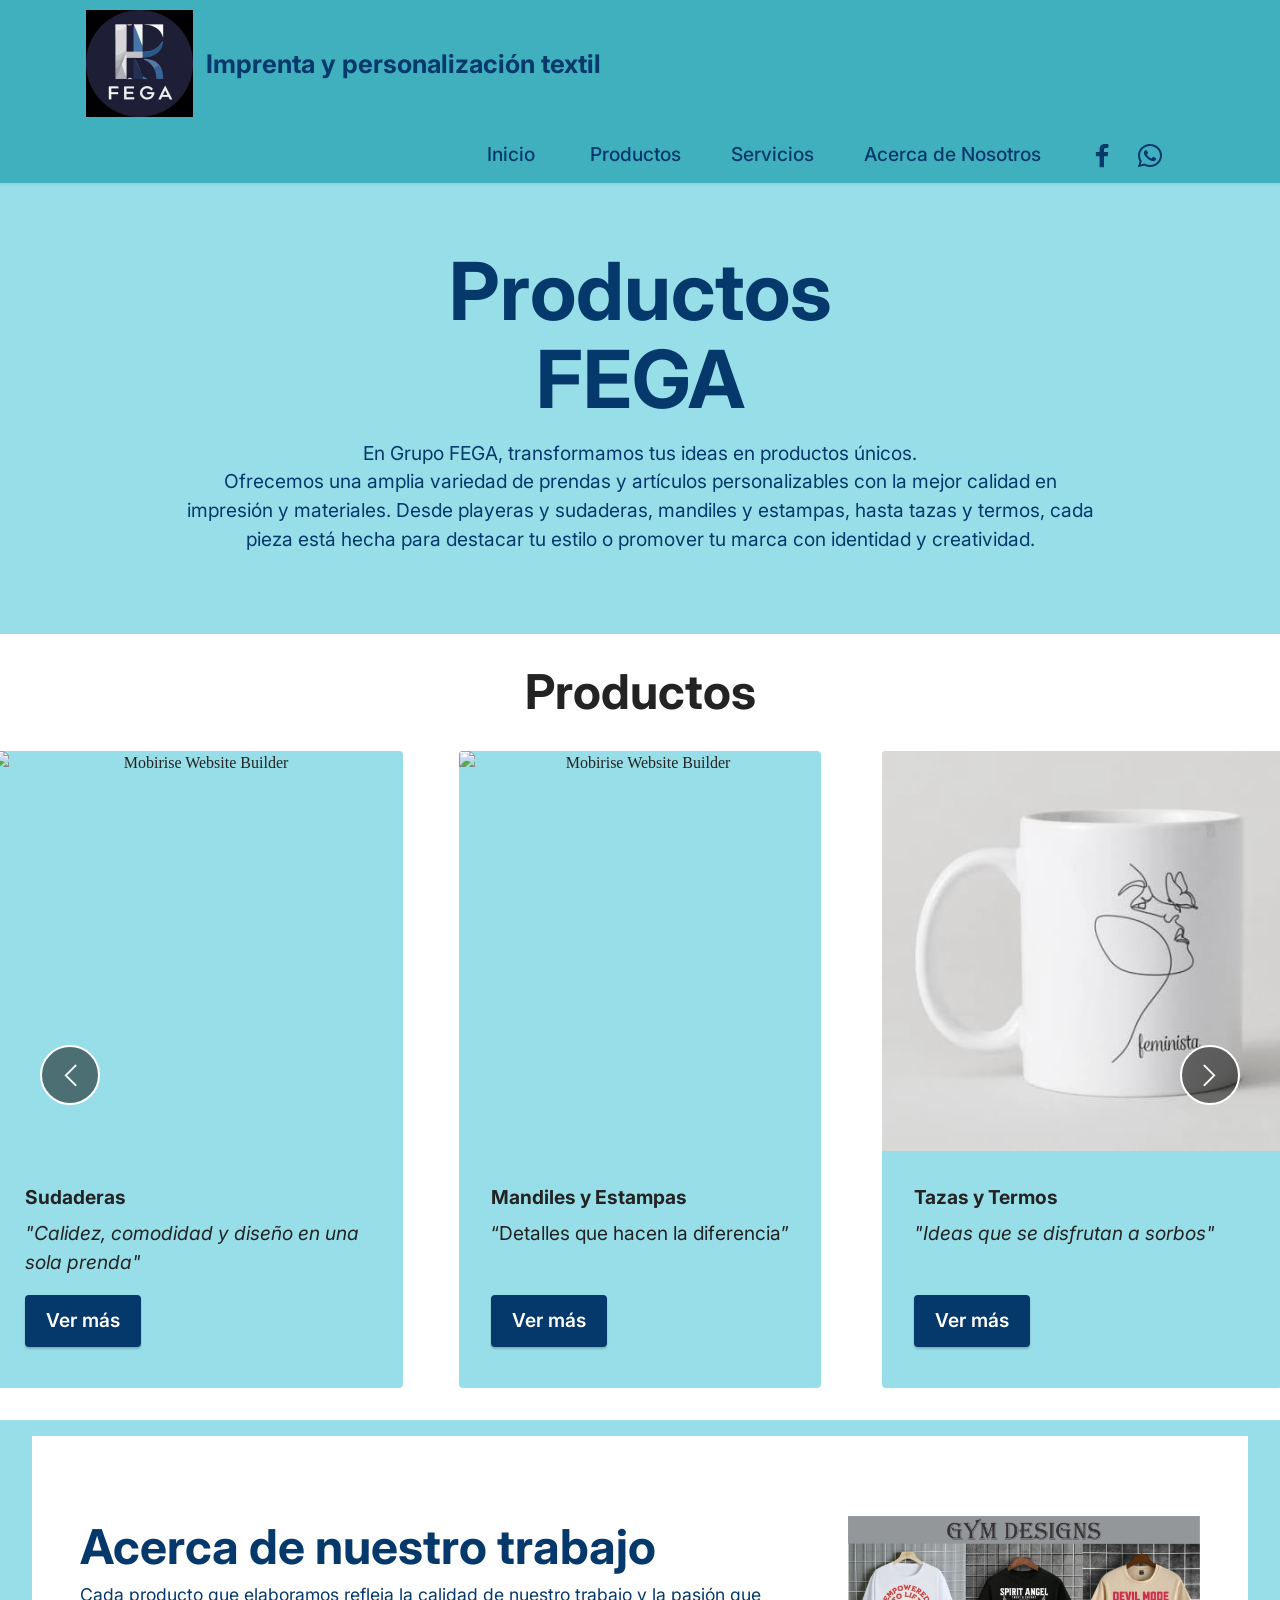
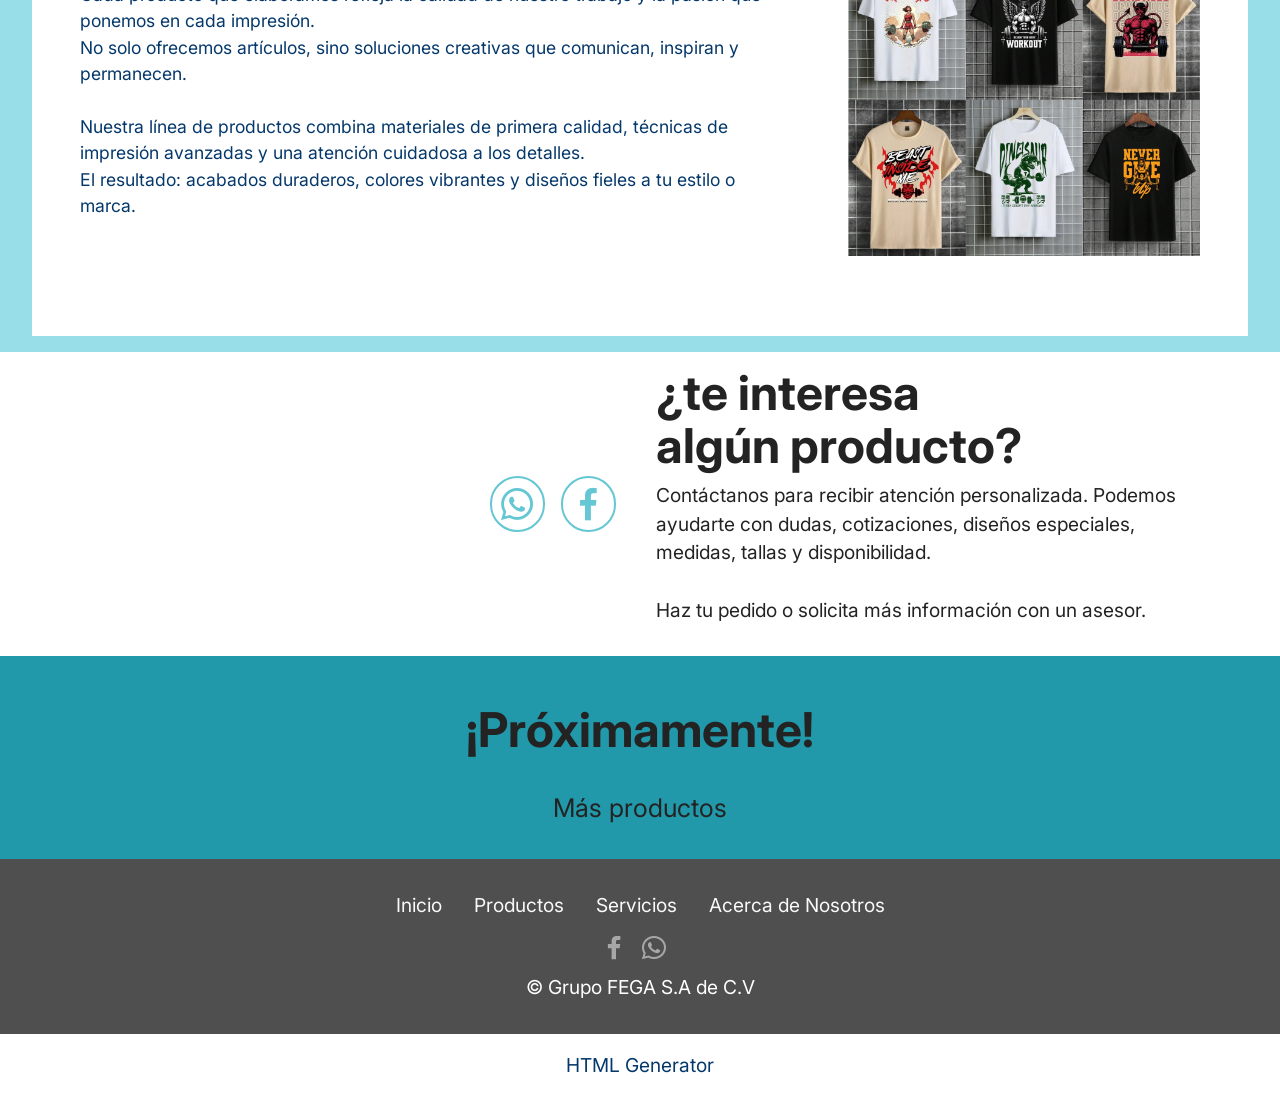
==== page1.html @ 2d52819f "primera intento" ====
<!DOCTYPE html>
<html  >
<head>
  <!-- Site made with Mobirise Website Builder v6.1.9, https://mobirise.com -->
  <meta charset="UTF-8">
  <meta http-equiv="X-UA-Compatible" content="IE=edge">
  <meta name="generator" content="Mobirise v6.1.9, mobirise.com">
  <meta name="viewport" content="width=device-width, initial-scale=1, minimum-scale=1">
  <link rel="shortcut icon" href="assets/images/fega-128x128-1.png" type="image/x-icon">
  <meta name="description" content="Imprenta y personalización textil">
  
  
  <title>Productos</title>
  <link rel="stylesheet" href="assets/web/assets/mobirise-icons2/mobirise2.css">
  <link rel="stylesheet" href="assets/bootstrap/css/bootstrap.min.css">
  <link rel="stylesheet" href="assets/dropdown/css/style.css">
  <link rel="stylesheet" href="assets/socicon/css/styles.css">
  <link rel="stylesheet" href="assets/theme/css/style.css">
  <link rel="preload" href="https://fonts.googleapis.com/css?family=Inter:100,200,300,400,500,600,700,800,900,100i,200i,300i,400i,500i,600i,700i,800i,900i&display=swap" as="style" onload="this.onload=null;this.rel='stylesheet'">
  <noscript><link rel="stylesheet" href="https://fonts.googleapis.com/css?family=Inter:100,200,300,400,500,600,700,800,900,100i,200i,300i,400i,500i,600i,700i,800i,900i&display=swap"></noscript>
  <link rel="preload" as="style" href="assets/mobirise/css/mbr-additional.css?v=ez0dTf"><link rel="stylesheet" href="assets/mobirise/css/mbr-additional.css?v=ez0dTf" type="text/css">

  
  
  
</head>
<body>
  
  <section data-bs-version="5.1" class="menu menu3 cid-v20Zr0PBXN" once="menu" id="menu3-8">
    
    <nav class="navbar navbar-dropdown navbar-expand-lg">
        <div class="container">
            <div class="navbar-brand">
                <span class="navbar-logo">
                    <a href="index.html">
                        <img src="assets/images/fega-214x214.jpg" alt="Mobirise Website Builder" style="height: 6.7rem;">
                    </a>
                </span>
                <span class="navbar-caption-wrap"><a class="navbar-caption text-primary display-5" href="index.html">Imprenta y personalización textil</a></span>
            </div>
            <button class="navbar-toggler" type="button" data-toggle="collapse" data-bs-toggle="collapse" data-target="#navbarSupportedContent" data-bs-target="#navbarSupportedContent" aria-controls="navbarNavAltMarkup" aria-expanded="false" aria-label="Toggle navigation">
                <div class="hamburger">
                    <span></span>
                    <span></span>
                    <span></span>
                    <span></span>
                </div>
            </button>
            <div class="collapse navbar-collapse" id="navbarSupportedContent">
                <ul class="navbar-nav nav-dropdown nav-right" data-app-modern-menu="true"><li class="nav-item"><a class="nav-link link text-primary display-7" href="index.html">Inicio&nbsp;</a></li>
                    <li class="nav-item"><a class="nav-link link text-primary display-7" href="page1.html">Productos</a></li>
                    <li class="nav-item"><a class="nav-link link text-primary display-7" href="page2.html">Servicios</a>
                    </li><li class="nav-item"><a class="nav-link link text-primary display-7" href="page3.html">Acerca de Nosotros</a></li></ul>
                <div class="icons-menu">
                    <a class="iconfont-wrapper" href="https://www.facebook.com/share/1ZUBKUJgye/" target="_blank">
                        <span class="p-2 mbr-iconfont socicon-facebook socicon"></span>
                    </a>
                    <a class="iconfont-wrapper" href="https://wa.me/6183336478">
                        <span class="p-2 mbr-iconfont socicon-whatsapp socicon"></span>
                    </a>
                    
                    
                </div>
                
            </div>
        </div>
    </nav>
</section>

<section data-bs-version="5.1" class="header1 cid-v20Zr1rz8J" id="header1-9">

    

    

    <div class="container">
        <div class="row justify-content-center">
            <div class="col-12 col-lg-10">
                <h1 class="mbr-section-title mbr-fonts-style mb-3 display-1"><strong>Productos </strong><br><strong>FEGA</strong></h1>
                
                <p class="mbr-text mbr-fonts-style display-7">En Grupo FEGA, transformamos tus ideas en productos únicos.<br>Ofrecemos una amplia variedad de prendas y artículos personalizables con la mejor calidad en impresión y materiales. Desde playeras y sudaderas, mandiles y estampas, hasta tazas y termos, cada pieza está hecha para destacar tu estilo o promover tu marca con identidad y creatividad.<br></p>
                
            </div>
        </div>
    </div>
</section>

<section data-bs-version="5.1" class="slider4 mbr-embla cid-vmAtUZbeHR" id="slider4-1h">
    
    
    <div class="position-relative text-center">
        <div class="mbr-section-head">
            <h4 class="mbr-section-title mbr-fonts-style align-center mb-0 display-2">
                <strong>Productos</strong></h4>
            
        </div>
        <div class="embla mt-4" data-skip-snaps="true" data-align="center" data-contain-scroll="trimSnaps" data-loop="true" data-auto-play="true" data-auto-play-interval="8" data-draggable="true">
            <div class="embla__viewport container-fluid">
                <div class="embla__container">
                    <div class="embla__slide slider-image item active" style="margin-left: 1rem; margin-right: 1rem;">
                        <div class="slide-content">
                            <div class="item-wrapper">
                                <div class="item-img">
                                    <img src="assets/images/5d183e5b-7b35-4957-8098-601cad2c2f62-1000x1250.png" alt="Mobirise Website Builder" data-slide-to="4" data-bs-slide-to="4">
                                </div>
                            </div>
                            <div class="item-content">
                                <h5 class="item-title mbr-fonts-style display-7"><strong>Mandiles y Estampas</strong></h5>
                                <h6 class="item-subtitle mbr-fonts-style mt-1 display-7">“Detalles que hacen la diferencia”</h6>
                                
                            </div>
                            <div class="mbr-section-btn item-footer mt-2"><a href="page7.html" class="btn btn-primary item-btn display-7">Ver más</a></div>
                        </div>
                    </div><div class="embla__slide slider-image item" style="margin-left: 1rem; margin-right: 1rem;">
                        <div class="slide-content">
                            <div class="item-wrapper">
                                <div class="item-img">
                                    <img src="assets/images/images-447x447.jpg" alt="Mobirise Website Builder" data-slide-to="0" data-bs-slide-to="0">
                                </div>
                            </div>
                            <div class="item-content">
                                <h5 class="item-title mbr-fonts-style display-7"><strong>Tazas y Termos</strong></h5>
                                <h6 class="item-subtitle mbr-fonts-style mt-1 display-7"><em>"Ideas que se disfrutan a sorbos"</em></h6>
                                
                            </div>
                            <div class="mbr-section-btn item-footer mt-2"><a href="page6.html" class="btn btn-primary item-btn display-7">Ver más</a></div>
                        </div>
                    </div>
                    <div class="embla__slide slider-image item" style="margin-left: 1rem; margin-right: 1rem;">
                        <div class="slide-content">
                            <div class="item-wrapper">
                                <div class="item-img">
                                    <img src="assets/images/whatsapp20image202026-01-3020at2010.22.3120am-960x1280.jpg" alt="Mobirise Website Builder" data-slide-to="1" data-bs-slide-to="1">
                                </div>
                            </div>
                            <div class="item-content">
                                <h5 class="item-title mbr-fonts-style display-7"><strong>Playeras</strong></h5>
                                <h6 class="item-subtitle mbr-fonts-style mt-1 display-7"><em>“Diseñadas para durar, creadas para destacar”</em></h6>
                                
                            </div>
                            <div class="mbr-section-btn item-footer mt-2"><a href="page4.html" class="btn btn-primary item-btn display-7">Ver más</a></div>
                        </div>
                    </div>
                    <div class="embla__slide slider-image item" style="margin-left: 1rem; margin-right: 1rem;">
                        <div class="slide-content">
                            <div class="item-wrapper">
                                <div class="item-img">
                                    <img src="assets/images/2df88043-df08-4a09-a1f2-d0b6cff9e9db-1000x1000.png" alt="Mobirise Website Builder" data-slide-to="2" data-bs-slide-to="2">
                                </div>
                            </div>
                            <div class="item-content">
                                <h5 class="item-title mbr-fonts-style display-7"><strong>Sudaderas</strong></h5>
                                <h6 class="item-subtitle mbr-fonts-style mt-1 display-7"><em>"Calidez, comodidad y diseño en una sola prenda"</em></h6>
                                
                            </div>
                            <div class="mbr-section-btn item-footer mt-2"><a href="page5.html" class="btn btn-primary item-btn display-7">Ver más</a></div>
                        </div>
                    </div>
                    
                </div>
            </div>
            <button class="embla__button embla__button--prev">
                <span class="mobi-mbri mobi-mbri-arrow-prev mbr-iconfont" aria-hidden="true"></span>
                <span class="sr-only visually-hidden visually-hidden">Previous</span>
            </button>
            <button class="embla__button embla__button--next">
                <span class="mobi-mbri mobi-mbri-arrow-next mbr-iconfont" aria-hidden="true"></span>
                <span class="sr-only visually-hidden visually-hidden">Next</span>
            </button>
        </div>
    </div>
</section>

<section data-bs-version="5.1" class="features15 cid-v20Zr2k6AS" id="features16-b">

    

    
    <div class="container-fluid">
        <div class="content-wrapper">
            <div class="row align-items-center">
                <div class="col-12 col-lg">
                    <div class="text-wrapper">
                        <h6 class="card-title mbr-fonts-style display-2"><strong>Acerca de nuestro trabajo</strong></h6>
                        <p class="mbr-text mbr-fonts-style mb-4 display-4">Cada producto que elaboramos refleja la calidad de nuestro trabajo y la pasión que ponemos en cada impresión.<br>No solo ofrecemos artículos, sino soluciones creativas que comunican, inspiran y permanecen.<br><br>Nuestra línea de productos combina materiales de primera calidad, técnicas de impresión avanzadas y una atención cuidadosa a los detalles.<br>El resultado: acabados duraderos, colores vibrantes y diseños fieles a tu estilo o marca.<br></p>
                        
                    </div>
                </div>
                <div class="col-12 col-lg-4">
                    <div class="image-wrapper">
                        <img src="assets/images/gymdesign-1160x1121.jpg" alt="Mobirise Website Builder">
                    </div>
                </div>
            </div>
        </div>
    </div>
</section>

<section data-bs-version="5.1" class="contacts4 cid-vo5HKNEYl8" id="contacts4-3b">

    

    
    

    <div class="container">
        <div class="row align-items-center justify-content-center">
            <div class="text-content col-12 col-md-6 order-2">
                <h2 class="mbr-section-title mbr-fonts-style display-2"><strong>¿te interesa algún&nbsp;producto?</strong></h2>
                <p class="mbr-text mbr-fonts-style display-7">Contáctanos para recibir atención personalizada. Podemos ayudarte con dudas, cotizaciones, diseños especiales, medidas, tallas y disponibilidad.<br><br>Haz tu pedido o solicita más información con un asesor.</p>
            </div>
            <div class="icons d-flex align-items-center col-12 col-md-6 justify-content-end mt-md-0 mt-2 flex-wrap">
                <a href="https://wa.me/6183336478">
                    <span class="mbr-iconfont mbr-iconfont-social socicon-whatsapp socicon"></span>
                </a>
                <a href="https://www.facebook.com/share/1ZUBKUJgye/" target="_blank">
                    <span class="mbr-iconfont mbr-iconfont-social socicon-facebook socicon"></span>
                </a>
                
                
                
                
                
                
                
                
            </div>
        </div>
    </div>
    
</section>

<section data-bs-version="5.1" class="content4 cid-vabIncRvUB" id="content4-1e">
    

    
    
    <div class="container">
        <div class="row justify-content-center">
            <div class="title col-md-12 col-lg-10">
                <h3 class="mbr-section-title mbr-fonts-style align-center mb-4 display-2"><strong>¡Próximamente!</strong><br></h3>
                <h4 class="mbr-section-subtitle align-center mbr-fonts-style mb-4 display-5">Más productos</h4>
                
            </div>
        </div>
    </div>
</section>

<section data-bs-version="5.1" class="footer3 cid-v21aMOzAfN mbr-reveal" once="footers" id="footer3-p">

    

    <div class="mbr-overlay" style="opacity: 0.8; background-color: rgb(35, 35, 35);"></div>

    <div class="container-fluid">
        <div class="media-container-row align-center mbr-white">
            <div class="row row-links">
                <ul class="foot-menu">
                    
                    
                    
                    
                    
                <li class="foot-menu-item mbr-fonts-style display-7"><a href="index.html" class="text-white">Inicio</a></li><li class="foot-menu-item mbr-fonts-style display-7"><a href="page1.html" class="text-white text-primary" target="_blank">Productos</a></li><li class="foot-menu-item mbr-fonts-style display-7"><a href="page2.html" class="text-white text-primary" target="_blank">Servicios</a></li><li class="foot-menu-item mbr-fonts-style display-7"><a href="page3.html" class="text-white" target="_blank">Acerca de Nosotros</a></li></ul>
            </div>
            <div class="row social-row">
                <div class="social-list align-right pb-2">
                    
                    
                    
                    
                    
                    
                <div class="soc-item">
                        <a href="https://www.facebook.com/share/1ZUBKUJgye/" target="_blank">
                            <span class="mbr-iconfont mbr-iconfont-social socicon-facebook socicon"></span>
                        </a>
                    </div><div class="soc-item">
                        <a href="https://wa.me/6183336478">
                            <span class="mbr-iconfont mbr-iconfont-social socicon-whatsapp socicon"></span>
                        </a>
                    </div></div>
            </div>
            <div class="row row-copirayt">
                <p class="mbr-text mb-0 mbr-fonts-style mbr-white align-center display-7">
                    © Grupo FEGA S.A de C.V</p>
            </div>
        </div>
    </div>
</section><section class="display-7" style="padding: 0;align-items: center;justify-content: center;flex-wrap: wrap;    align-content: center;display: flex;position: relative;height: 4rem;"><a href="https://mobiri.se/3101505" style="flex: 1 1;height: 4rem;position: absolute;width: 100%;z-index: 1;"><img alt="" style="height: 4rem;" src="[data-uri]"></a><p style="margin: 0;text-align: center;" class="display-7">&#8204;</p><a style="z-index:1" href="https://mobirise.com/html-builder.html">HTML Generator</a></section><script src="assets/bootstrap/js/bootstrap.bundle.min.js"></script>  <script src="assets/smoothscroll/smooth-scroll.js"></script>  <script src="assets/ytplayer/index.js"></script>  <script src="assets/dropdown/js/navbar-dropdown.js"></script>  <script src="assets/embla/embla.min.js"></script>  <script src="assets/embla/script.js"></script>  <script src="assets/sociallikes/social-likes.js"></script>  <script src="assets/theme/js/script.js"></script>  
  
  
</body>
</html>
---- assets/web/assets/mobirise-icons2/mobirise2.css ----
@font-face {
  font-family: 'Moririse2';
  font-display: swap;
  src:  url('mobirise2.eot?f2bix4');
  src:  url('mobirise2.eot?f2bix4#iefix') format('embedded-opentype'),
    url('mobirise2.woff2?f2bix4') format('woff2'),
    url('mobirise2.woff?f2bix4') format('woff'),
    url('mobirise2.ttf?f2bix4') format('truetype'),
    url('mobirise2.svg?f2bix4#mobirise2') format('svg');
  font-weight: normal;
  font-style: normal;
}

[class^="mobi-"], [class*=" mobi-"] {
  /* use !important to prevent issues with browser extensions that change fonts */
  font-family: 'Moririse2' !important;
  speak: none;
  font-style: normal;
  font-weight: normal;
  font-variant: normal;
  text-transform: none;
  line-height: 1;

  /* Better Font Rendering =========== */
  -webkit-font-smoothing: antialiased;
  -moz-osx-font-smoothing: grayscale;
}

.mobi-mbri-add-submenu:before {
  content: "\e900";
}
.mobi-mbri-alert:before {
  content: "\e901";
}
.mobi-mbri-align-center:before {
  content: "\e902";
}
.mobi-mbri-align-justify:before {
  content: "\e903";
}
.mobi-mbri-align-left:before {
  content: "\e904";
}
.mobi-mbri-align-right:before {
  content: "\e905";
}
.mobi-mbri-android:before {
  content: "\e906";
}
.mobi-mbri-apple:before {
  content: "\e907";
}
.mobi-mbri-arrow-down:before {
  content: "\e908";
}
.mobi-mbri-arrow-next:before {
  content: "\e909";
}
.mobi-mbri-arrow-prev:before {
  content: "\e90a";
}
.mobi-mbri-arrow-up:before {
  content: "\e90b";
}
.mobi-mbri-bold:before {
  content: "\e90c";
}
.mobi-mbri-bookmark:before {
  content: "\e90d";
}
.mobi-mbri-bootstrap:before {
  content: "\e90e";
}
.mobi-mbri-briefcase:before {
  content: "\e90f";
}
.mobi-mbri-browse:before {
  content: "\e910";
}
.mobi-mbri-bulleted-list:before {
  content: "\e911";
}
.mobi-mbri-calendar:before {
  content: "\e912";
}
.mobi-mbri-camera:before {
  content: "\e913";
}
.mobi-mbri-cart-add:before {
  content: "\e914";
}
.mobi-mbri-cart-full:before {
  content: "\e915";
}
.mobi-mbri-cash:before {
  content: "\e916";
}
.mobi-mbri-change-style:before {
  content: "\e917";
}
.mobi-mbri-chat:before {
  content: "\e918";
}
.mobi-mbri-clock:before {
  content: "\e919";
}
.mobi-mbri-close:before {
  content: "\e91a";
}
.mobi-mbri-cloud:before {
  content: "\e91b";
}
.mobi-mbri-code:before {
  content: "\e91c";
}
.mobi-mbri-contact-form:before {
  content: "\e91d";
}
.mobi-mbri-credit-card:before {
  content: "\e91e";
}
.mobi-mbri-cursor-click:before {
  content: "\e91f";
}
.mobi-mbri-cust-feedback:before {
  content: "\e920";
}
.mobi-mbri-database:before {
  content: "\e921";
}
.mobi-mbri-delivery:before {
  content: "\e922";
}
.mobi-mbri-desktop:before {
  content: "\e923";
}
.mobi-mbri-devices:before {
  content: "\e924";
}
.mobi-mbri-down:before {
  content: "\e925";
}
.mobi-mbri-download-2:before {
  content: "\e926";
}
.mobi-mbri-download:before {
  content: "\e927";
}
.mobi-mbri-drag-n-drop-2:before {
  content: "\e928";
}
.mobi-mbri-drag-n-drop:before {
  content: "\e929";
}
.mobi-mbri-edit-2:before {
  content: "\e92a";
}
.mobi-mbri-edit:before {
  content: "\e92b";
}
.mobi-mbri-error:before {
  content: "\e92c";
}
.mobi-mbri-extension:before {
  content: "\e92d";
}
.mobi-mbri-features:before {
  content: "\e92e";
}
.mobi-mbri-file:before {
  content: "\e92f";
}
.mobi-mbri-flag:before {
  content: "\e930";
}
.mobi-mbri-folder:before {
  content: "\e931";
}
.mobi-mbri-gift:before {
  content: "\e932";
}
.mobi-mbri-github:before {
  content: "\e933";
}
.mobi-mbri-globe-2:before {
  content: "\e934";
}
.mobi-mbri-globe:before {
  content: "\e935";
}
.mobi-mbri-growing-chart:before {
  content: "\e936";
}
.mobi-mbri-hearth:before {
  content: "\e937";
}
.mobi-mbri-help:before {
  content: "\e938";
}
.mobi-mbri-home:before {
  content: "\e939";
}
.mobi-mbri-hot-cup:before {
  content: "\e93a";
}
.mobi-mbri-idea:before {
  content: "\e93b";
}
.mobi-mbri-image-gallery:before {
  content: "\e93c";
}
.mobi-mbri-image-slider:before {
  content: "\e93d";
}
.mobi-mbri-info:before {
  content: "\e93e";
}
.mobi-mbri-italic:before {
  content: "\e93f";
}
.mobi-mbri-key:before {
  content: "\e940";
}
.mobi-mbri-laptop:before {
  content: "\e941";
}
.mobi-mbri-layers:before {
  content: "\e942";
}
.mobi-mbri-left-right:before {
  content: "\e943";
}
.mobi-mbri-left:before {
  content: "\e944";
}
.mobi-mbri-letter:before {
  content: "\e945";
}
.mobi-mbri-like:before {
  content: "\e946";
}
.mobi-mbri-link:before {
  content: "\e947";
}
.mobi-mbri-lock:before {
  content: "\e948";
}
.mobi-mbri-login:before {
  content: "\e949";
}
.mobi-mbri-logout:before {
  content: "\e94a";
}
.mobi-mbri-magic-stick:before {
  content: "\e94b";
}
.mobi-mbri-map-pin:before {
  content: "\e94c";
}
.mobi-mbri-menu:before {
  content: "\e94d";
}
.mobi-mbri-mobile-2:before {
  content: "\e94e";
}
.mobi-mbri-mobile-horizontal:before {
  content: "\e94f";
}
.mobi-mbri-mobile:before {
  content: "\e950";
}
.mobi-mbri-mobirise:before {
  content: "\e951";
}
.mobi-mbri-more-horizontal:before {
  content: "\e952";
}
.mobi-mbri-more-vertical:before {
  content: "\e953";
}
.mobi-mbri-music:before {
  content: "\e954";
}
.mobi-mbri-new-file:before {
  content: "\e955";
}
.mobi-mbri-numbered-list:before {
  content: "\e956";
}
.mobi-mbri-opened-folder:before {
  content: "\e957";
}
.mobi-mbri-pages:before {
  content: "\e958";
}
.mobi-mbri-paper-plane:before {
  content: "\e959";
}
.mobi-mbri-paperclip:before {
  content: "\e95a";
}
.mobi-mbri-phone:before {
  content: "\e95b";
}
.mobi-mbri-photo:before {
  content: "\e95c";
}
.mobi-mbri-photos:before {
  content: "\e95d";
}
.mobi-mbri-pin:before {
  content: "\e95e";
}
.mobi-mbri-play:before {
  content: "\e95f";
}
.mobi-mbri-plus:before {
  content: "\e960";
}
.mobi-mbri-preview:before {
  content: "\e961";
}
.mobi-mbri-print:before {
  content: "\e962";
}
.mobi-mbri-protect:before {
  content: "\e963";
}
.mobi-mbri-question:before {
  content: "\e964";
}
.mobi-mbri-quote-left:before {
  content: "\e965";
}
.mobi-mbri-quote-right:before {
  content: "\e966";
}
.mobi-mbri-redo:before {
  content: "\e967";
}
.mobi-mbri-refresh:before {
  content: "\e968";
}
.mobi-mbri-responsive-2:before {
  content: "\e969";
}
.mobi-mbri-responsive:before {
  content: "\e96a";
}
.mobi-mbri-right:before {
  content: "\e96b";
}
.mobi-mbri-rocket:before {
  content: "\e96c";
}
.mobi-mbri-sad-face:before {
  content: "\e96d";
}
.mobi-mbri-sale:before {
  content: "\e96e";
}
.mobi-mbri-save:before {
  content: "\e96f";
}
.mobi-mbri-search:before {
  content: "\e970";
}
.mobi-mbri-setting-2:before {
  content: "\e971";
}
.mobi-mbri-setting-3:before {
  content: "\e972";
}
.mobi-mbri-setting:before {
  content: "\e973";
}
.mobi-mbri-share:before {
  content: "\e974";
}
.mobi-mbri-shopping-bag:before {
  content: "\e975";
}
.mobi-mbri-shopping-basket:before {
  content: "\e976";
}
.mobi-mbri-shopping-cart:before {
  content: "\e977";
}
.mobi-mbri-sites:before {
  content: "\e978";
}
.mobi-mbri-smile-face:before {
  content: "\e979";
}
.mobi-mbri-speed:before {
  content: "\e97a";
}
.mobi-mbri-star:before {
  content: "\e97b";
}
.mobi-mbri-success:before {
  content: "\e97c";
}
.mobi-mbri-sun:before {
  content: "\e97d";
}
.mobi-mbri-sun2:before {
  content: "\e97e";
}
.mobi-mbri-tablet-vertical:before {
  content: "\e97f";
}
.mobi-mbri-tablet:before {
  content: "\e980";
}
.mobi-mbri-target:before {
  content: "\e981";
}
.mobi-mbri-timer:before {
  content: "\e982";
}
.mobi-mbri-to-ftp:before {
  content: "\e983";
}
.mobi-mbri-to-local-drive:before {
  content: "\e984";
}
.mobi-mbri-touch-swipe:before {
  content: "\e985";
}
.mobi-mbri-touch:before {
  content: "\e986";
}
.mobi-mbri-trash:before {
  content: "\e987";
}
.mobi-mbri-underline:before {
  content: "\e988";
}
.mobi-mbri-undo:before {
  content: "\e989";
}
.mobi-mbri-unlink:before {
  content: "\e98a";
}
.mobi-mbri-unlock:before {
  content: "\e98b";
}
.mobi-mbri-up-down:before {
  content: "\e98c";
}
.mobi-mbri-up:before {
  content: "\e98d";
}
.mobi-mbri-update:before {
  content: "\e98e";
}
.mobi-mbri-upload-2:before {
  content: "\e98f";
}
.mobi-mbri-upload:before {
  content: "\e990";
}
.mobi-mbri-user-2:before {
  content: "\e991";
}
.mobi-mbri-user:before {
  content: "\e992";
}
.mobi-mbri-users:before {
  content: "\e993";
}
.mobi-mbri-video-play:before {
  content: "\e994";
}
.mobi-mbri-video:before {
  content: "\e995";
}
.mobi-mbri-watch:before {
  content: "\e996";
}
.mobi-mbri-website-theme-2:before {
  content: "\e997";
}
.mobi-mbri-website-theme:before {
  content: "\e998";
}
.mobi-mbri-wifi:before {
  content: "\e999";
}
.mobi-mbri-windows:before {
  content: "\e99a";
}
.mobi-mbri-zoom-in:before {
  content: "\e99b";
}
.mobi-mbri-zoom-out:before {
  content: "\e99c";
}
---- assets/dropdown/css/style.css ----
.navbar-dropdown {
  left: 0;
  padding: 0;
  position: absolute;
  right: 0;
  top: 0;
  transition: all 0.45s ease;
  z-index: 1030;
  background: #282828; }
  .navbar-dropdown .navbar-logo {
    margin-right: 0.8rem;
    transition: margin 0.3s ease-in-out;
    vertical-align: middle; }
    .navbar-dropdown .navbar-logo img {
      height: 3.125rem;
      transition: all 0.3s ease-in-out; }
    .navbar-dropdown .navbar-logo.mbr-iconfont {
      font-size: 3.125rem;
      line-height: 3.125rem; }
  .navbar-dropdown .navbar-caption {
    font-weight: 700;
    white-space: normal;
    vertical-align: -4px;
    line-height: 3.125rem !important; }
    .navbar-dropdown .navbar-caption, .navbar-dropdown .navbar-caption:hover {
      color: inherit;
      text-decoration: none; }
  .navbar-dropdown .mbr-iconfont + .navbar-caption {
    vertical-align: -1px; }
  .navbar-dropdown.navbar-fixed-top {
    position: fixed; }
  .navbar-dropdown .navbar-brand span {
    vertical-align: -4px; }
  .navbar-dropdown.bg-color.transparent {
    background: none; }
  .navbar-dropdown.navbar-short .navbar-brand {
    padding: 0.625rem 0; }
    .navbar-dropdown.navbar-short .navbar-brand span {
      vertical-align: -1px; }
  .navbar-dropdown.navbar-short .navbar-caption {
    line-height: 2.375rem !important;
    vertical-align: -2px; }
  .navbar-dropdown.navbar-short .navbar-logo {
    margin-right: 0.5rem; }
    .navbar-dropdown.navbar-short .navbar-logo img {
      height: 2.375rem; }
    .navbar-dropdown.navbar-short .navbar-logo.mbr-iconfont {
      font-size: 2.375rem;
      line-height: 2.375rem; }
  .navbar-dropdown.navbar-short .mbr-table-cell {
    height: 3.625rem; }
  .navbar-dropdown .navbar-close {
    left: 0.6875rem;
    position: fixed;
    top: 0.75rem;
    z-index: 1000; }
  .navbar-dropdown .hamburger-icon {
    content: "";
    display: inline-block;
    vertical-align: middle;
    width: 16px;
    -webkit-box-shadow: 0 -6px 0 1px #282828,0 0 0 1px #282828,0 6px 0 1px #282828;
    -moz-box-shadow: 0 -6px 0 1px #282828,0 0 0 1px #282828,0 6px 0 1px #282828;
    box-shadow: 0 -6px 0 1px #282828,0 0 0 1px #282828,0 6px 0 1px #282828; }

.dropdown-menu .dropdown-toggle[data-toggle="dropdown-submenu"]::after {
  border-bottom: 0.35em solid transparent;
  border-left: 0.35em solid;
  border-right: 0;
  border-top: 0.35em solid transparent;
  margin-left: 0.3rem; }

.dropdown-menu .dropdown-item:focus {
  outline: 0; }

.nav-dropdown {
  font-size: 0.75rem;
  font-weight: 500;
  height: auto !important; }
  .nav-dropdown .nav-btn {
    padding-left: 1rem; }
  .nav-dropdown .link {
    margin: .667em 1.667em;
    font-weight: 500;
    padding: 0;
    transition: color .2s ease-in-out; }
    .nav-dropdown .link.dropdown-toggle {
      margin-right: 2.583em; }
      .nav-dropdown .link.dropdown-toggle::after {
        margin-left: .25rem;
        border-top: 0.35em solid;
        border-right: 0.35em solid transparent;
        border-left: 0.35em solid transparent;
        border-bottom: 0; }
      .nav-dropdown .link.dropdown-toggle[aria-expanded="true"] {
        margin: 0;
        padding: 0.667em 3.263em  0.667em 1.667em; }
  .nav-dropdown .link::after,
  .nav-dropdown .dropdown-item::after {
    color: inherit; }
  .nav-dropdown .btn {
    font-size: 0.75rem;
    font-weight: 700;
    letter-spacing: 0;
    margin-bottom: 0;
    padding-left: 1.25rem;
    padding-right: 1.25rem; }
  .nav-dropdown .dropdown-menu {
    border-radius: 0;
    border: 0;
    left: 0;
    margin: 0;
    padding-bottom: 1.25rem;
    padding-top: 1.25rem;
    position: relative; }
  .nav-dropdown .dropdown-submenu {
    margin-left: 0.125rem;
    top: 0; }
  .nav-dropdown .dropdown-item {
    font-weight: 500;
    line-height: 2;
    padding: 0.3846em 4.615em 0.3846em 1.5385em;
    position: relative;
    transition: color .2s ease-in-out, background-color .2s ease-in-out; }
    .nav-dropdown .dropdown-item::after {
      margin-top: -0.3077em;
      position: absolute;
      right: 1.1538em;
      top: 50%; }
    .nav-dropdown .dropdown-item:focus, .nav-dropdown .dropdown-item:hover {
      background: none; }

@media (max-width: 767px) {
  .nav-dropdown.navbar-toggleable-sm {
    bottom: 0;
    display: none;
    left: 0;
    overflow-x: hidden;
    position: fixed;
    top: 0;
    transform: translateX(-100%);
    -ms-transform: translateX(-100%);
    -webkit-transform: translateX(-100%);
    width: 18.75rem;
    z-index: 999; } }
.nav-dropdown.navbar-toggleable-xl {
  bottom: 0;
  display: none;
  left: 0;
  overflow-x: hidden;
  position: fixed;
  top: 0;
  transform: translateX(-100%);
  -ms-transform: translateX(-100%);
  -webkit-transform: translateX(-100%);
  width: 18.75rem;
  z-index: 999; }

.nav-dropdown-sm {
  display: block !important;
  overflow-x: hidden;
  overflow: auto;
  padding-top: 3.875rem; }
  .nav-dropdown-sm::after {
    content: "";
    display: block;
    height: 3rem;
    width: 100%; }
  .nav-dropdown-sm.collapse.in ~ .navbar-close {
    display: block !important; }
  .nav-dropdown-sm.collapsing, .nav-dropdown-sm.collapse.in {
    transform: translateX(0);
    -ms-transform: translateX(0);
    -webkit-transform: translateX(0);
    transition: all 0.25s ease-out;
    -webkit-transition: all 0.25s ease-out;
    background: #282828; }
  .nav-dropdown-sm.collapsing[aria-expanded="false"] {
    transform: translateX(-100%);
    -ms-transform: translateX(-100%);
    -webkit-transform: translateX(-100%); }
  .nav-dropdown-sm .nav-item {
    display: block;
    margin-left: 0 !important;
    padding-left: 0; }
  .nav-dropdown-sm .link,
  .nav-dropdown-sm .dropdown-item {
    border-top: 1px dotted rgba(255, 255, 255, 0.1);
    font-size: 0.8125rem;
    line-height: 1.6;
    margin: 0 !important;
    padding: 0.875rem 2.4rem 0.875rem 1.5625rem !important;
    position: relative;
    white-space: normal; }
    .nav-dropdown-sm .link:focus, .nav-dropdown-sm .link:hover,
    .nav-dropdown-sm .dropdown-item:focus,
    .nav-dropdown-sm .dropdown-item:hover {
      background: rgba(0, 0, 0, 0.2) !important;
      color: #c0a375; }
  .nav-dropdown-sm .nav-btn {
    position: relative;
    padding: 1.5625rem 1.5625rem 0 1.5625rem; }
    .nav-dropdown-sm .nav-btn::before {
      border-top: 1px dotted rgba(255, 255, 255, 0.1);
      content: "";
      left: 0;
      position: absolute;
      top: 0;
      width: 100%; }
    .nav-dropdown-sm .nav-btn + .nav-btn {
      padding-top: 0.625rem; }
      .nav-dropdown-sm .nav-btn + .nav-btn::before {
        display: none; }
  .nav-dropdown-sm .btn {
    padding: 0.625rem 0; }
  .nav-dropdown-sm .dropdown-toggle[data-toggle="dropdown-submenu"]::after {
    margin-left: .25rem;
    border-top: 0.35em solid;
    border-right: 0.35em solid transparent;
    border-left: 0.35em solid transparent;
    border-bottom: 0; }
  .nav-dropdown-sm .dropdown-toggle[data-toggle="dropdown-submenu"][aria-expanded="true"]::after {
    border-top: 0;
    border-right: 0.35em solid transparent;
    border-left: 0.35em solid transparent;
    border-bottom: 0.35em solid; }
  .nav-dropdown-sm .dropdown-menu {
    margin: 0;
    padding: 0;
    position: relative;
    top: 0;
    left: 0;
    width: 100%;
    border: 0;
    float: none;
    border-radius: 0;
    background: none; }
  .nav-dropdown-sm .dropdown-submenu {
    left: 100%;
    margin-left: 0.125rem;
    margin-top: -1.25rem;
    top: 0; }

.navbar-toggleable-sm .nav-dropdown .dropdown-menu {
  position: absolute; }

.navbar-toggleable-sm .nav-dropdown .dropdown-submenu {
  left: 100%;
  margin-left: 0.125rem;
  margin-top: -1.25rem;
  top: 0; }

.navbar-toggleable-sm.opened .nav-dropdown .dropdown-menu {
  position: relative; }

.navbar-toggleable-sm.opened .nav-dropdown .dropdown-submenu {
  left: 0;
  margin-left: 00rem;
  margin-top: 0rem;
  top: 0; }

.is-builder .nav-dropdown.collapsing {
  transition: none !important; }
---- assets/socicon/css/styles.css ----
@charset "UTF-8";

@font-face {
  font-family: 'Socicon';
  src:  url('../fonts/socicon.eot');
  src:  url('../fonts/socicon.eot?#iefix') format('embedded-opentype'),
    url('../fonts/socicon.woff2') format('woff2'),
    url('../fonts/socicon.ttf') format('truetype'),
    url('../fonts/socicon.woff') format('woff'),
    url('../fonts/socicon.svg#socicon') format('svg');
  font-weight: normal;
  font-style: normal;
  font-display: swap;
}

[data-icon]:before {
  font-family: "socicon" !important;
  content: attr(data-icon);
  font-style: normal !important;
  font-weight: normal !important;
  font-variant: normal !important;
  text-transform: none !important;
  speak: none;
  line-height: 1;
  -webkit-font-smoothing: antialiased;
  -moz-osx-font-smoothing: grayscale;
}

[class^="socicon-"], [class*=" socicon-"] {
  /* use !important to prevent issues with browser extensions that change fonts */
  font-family: 'Socicon' !important;
  speak: none;
  font-style: normal;
  font-weight: normal;
  font-variant: normal;
  text-transform: none;
  line-height: 1;

  /* Better Font Rendering =========== */
  -webkit-font-smoothing: antialiased;
  -moz-osx-font-smoothing: grayscale;
}

.socicon-500px:before {
  content: "\e000";
}
.socicon-8tracks:before {
  content: "\e001";
}
.socicon-airbnb:before {
  content: "\e002";
}
.socicon-alliance:before {
  content: "\e003";
}
.socicon-amazon:before {
  content: "\e004";
}
.socicon-amplement:before {
  content: "\e005";
}
.socicon-android:before {
  content: "\e006";
}
.socicon-angellist:before {
  content: "\e007";
}
.socicon-apple:before {
  content: "\e008";
}
.socicon-appnet:before {
  content: "\e009";
}
.socicon-baidu:before {
  content: "\e00a";
}
.socicon-bandcamp:before {
  content: "\e00b";
}
.socicon-battlenet:before {
  content: "\e00c";
}
.socicon-mixer:before {
  content: "\e00d";
}
.socicon-bebee:before {
  content: "\e00e";
}
.socicon-bebo:before {
  content: "\e00f";
}
.socicon-behance:before {
  content: "\e010";
}
.socicon-blizzard:before {
  content: "\e011";
}
.socicon-blogger:before {
  content: "\e012";
}
.socicon-buffer:before {
  content: "\e013";
}
.socicon-chrome:before {
  content: "\e014";
}
.socicon-coderwall:before {
  content: "\e015";
}
.socicon-curse:before {
  content: "\e016";
}
.socicon-dailymotion:before {
  content: "\e017";
}
.socicon-deezer:before {
  content: "\e018";
}
.socicon-delicious:before {
  content: "\e019";
}
.socicon-deviantart:before {
  content: "\e01a";
}
.socicon-diablo:before {
  content: "\e01b";
}
.socicon-digg:before {
  content: "\e01c";
}
.socicon-discord:before {
  content: "\e01d";
}
.socicon-disqus:before {
  content: "\e01e";
}
.socicon-douban:before {
  content: "\e01f";
}
.socicon-draugiem:before {
  content: "\e020";
}
.socicon-dribbble:before {
  content: "\e021";
}
.socicon-drupal:before {
  content: "\e022";
}
.socicon-ebay:before {
  content: "\e023";
}
.socicon-ello:before {
  content: "\e024";
}
.socicon-endomodo:before {
  content: "\e025";
}
.socicon-envato:before {
  content: "\e026";
}
.socicon-etsy:before {
  content: "\e027";
}
.socicon-facebook:before {
  content: "\e028";
}
.socicon-feedburner:before {
  content: "\e029";
}
.socicon-filmweb:before {
  content: "\e02a";
}
.socicon-firefox:before {
  content: "\e02b";
}
.socicon-flattr:before {
  content: "\e02c";
}
.socicon-flickr:before {
  content: "\e02d";
}
.socicon-formulr:before {
  content: "\e02e";
}
.socicon-forrst:before {
  content: "\e02f";
}
.socicon-foursquare:before {
  content: "\e030";
}
.socicon-friendfeed:before {
  content: "\e031";
}
.socicon-github:before {
  content: "\e032";
}
.socicon-goodreads:before {
  content: "\e033";
}
.socicon-google:before {
  content: "\e034";
}
.socicon-googlescholar:before {
  content: "\e035";
}
.socicon-googlegroups:before {
  content: "\e036";
}
.socicon-googlephotos:before {
  content: "\e037";
}
.socicon-googleplus:before {
  content: "\e038";
}
.socicon-grooveshark:before {
  content: "\e039";
}
.socicon-hackerrank:before {
  content: "\e03a";
}
.socicon-hearthstone:before {
  content: "\e03b";
}
.socicon-hellocoton:before {
  content: "\e03c";
}
.socicon-heroes:before {
  content: "\e03d";
}
.socicon-smashcast:before {
  content: "\e03e";
}
.socicon-horde:before {
  content: "\e03f";
}
.socicon-houzz:before {
  content: "\e040";
}
.socicon-icq:before {
  content: "\e041";
}
.socicon-identica:before {
  content: "\e042";
}
.socicon-imdb:before {
  content: "\e043";
}
.socicon-instagram:before {
  content: "\e044";
}
.socicon-issuu:before {
  content: "\e045";
}
.socicon-istock:before {
  content: "\e046";
}
.socicon-itunes:before {
  content: "\e047";
}
.socicon-keybase:before {
  content: "\e048";
}
.socicon-lanyrd:before {
  content: "\e049";
}
.socicon-lastfm:before {
  content: "\e04a";
}
.socicon-line:before {
  content: "\e04b";
}
.socicon-linkedin:before {
  content: "\e04c";
}
.socicon-livejournal:before {
  content: "\e04d";
}
.socicon-lyft:before {
  content: "\e04e";
}
.socicon-macos:before {
  content: "\e04f";
}
.socicon-mail:before {
  content: "\e050";
}
.socicon-medium:before {
  content: "\e051";
}
.socicon-meetup:before {
  content: "\e052";
}
.socicon-mixcloud:before {
  content: "\e053";
}
.socicon-modelmayhem:before {
  content: "\e054";
}
.socicon-mumble:before {
  content: "\e055";
}
.socicon-myspace:before {
  content: "\e056";
}
.socicon-newsvine:before {
  content: "\e057";
}
.socicon-nintendo:before {
  content: "\e058";
}
.socicon-npm:before {
  content: "\e059";
}
.socicon-odnoklassniki:before {
  content: "\e05a";
}
.socicon-openid:before {
  content: "\e05b";
}
.socicon-opera:before {
  content: "\e05c";
}
.socicon-outlook:before {
  content: "\e05d";
}
.socicon-overwatch:before {
  content: "\e05e";
}
.socicon-patreon:before {
  content: "\e05f";
}
.socicon-paypal:before {
  content: "\e060";
}
.socicon-periscope:before {
  content: "\e061";
}
.socicon-persona:before {
  content: "\e062";
}
.socicon-pinterest:before {
  content: "\e063";
}
.socicon-play:before {
  content: "\e064";
}
.socicon-player:before {
  content: "\e065";
}
.socicon-playstation:before {
  content: "\e066";
}
.socicon-pocket:before {
  content: "\e067";
}
.socicon-qq:before {
  content: "\e068";
}
.socicon-quora:before {
  content: "\e069";
}
.socicon-raidcall:before {
  content: "\e06a";
}
.socicon-ravelry:before {
  content: "\e06b";
}
.socicon-reddit:before {
  content: "\e06c";
}
.socicon-renren:before {
  content: "\e06d";
}
.socicon-researchgate:before {
  content: "\e06e";
}
.socicon-residentadvisor:before {
  content: "\e06f";
}
.socicon-reverbnation:before {
  content: "\e070";
}
.socicon-rss:before {
  content: "\e071";
}
.socicon-sharethis:before {
  content: "\e072";
}
.socicon-skype:before {
  content: "\e073";
}
.socicon-slideshare:before {
  content: "\e074";
}
.socicon-smugmug:before {
  content: "\e075";
}
.socicon-snapchat:before {
  content: "\e076";
}
.socicon-songkick:before {
  content: "\e077";
}
.socicon-soundcloud:before {
  content: "\e078";
}
.socicon-spotify:before {
  content: "\e079";
}
.socicon-stackexchange:before {
  content: "\e07a";
}
.socicon-stackoverflow:before {
  content: "\e07b";
}
.socicon-starcraft:before {
  content: "\e07c";
}
.socicon-stayfriends:before {
  content: "\e07d";
}
.socicon-steam:before {
  content: "\e07e";
}
.socicon-storehouse:before {
  content: "\e07f";
}
.socicon-strava:before {
  content: "\e080";
}
.socicon-streamjar:before {
  content: "\e081";
}
.socicon-stumbleupon:before {
  content: "\e082";
}
.socicon-swarm:before {
  content: "\e083";
}
.socicon-teamspeak:before {
  content: "\e084";
}
.socicon-teamviewer:before {
  content: "\e085";
}
.socicon-technorati:before {
  content: "\e086";
}
.socicon-telegram:before {
  content: "\e087";
}
.socicon-tripadvisor:before {
  content: "\e088";
}
.socicon-tripit:before {
  content: "\e089";
}
.socicon-triplej:before {
  content: "\e08a";
}
.socicon-tumblr:before {
  content: "\e08b";
}
.socicon-twitch:before {
  content: "\e08c";
}
.socicon-twitter:before {
  content: "\e08d";
}
.socicon-uber:before {
  content: "\e08e";
}
.socicon-ventrilo:before {
  content: "\e08f";
}
.socicon-viadeo:before {
  content: "\e090";
}
.socicon-viber:before {
  content: "\e091";
}
.socicon-viewbug:before {
  content: "\e092";
}
.socicon-vimeo:before {
  content: "\e093";
}
.socicon-vine:before {
  content: "\e094";
}
.socicon-vkontakte:before {
  content: "\e095";
}
.socicon-warcraft:before {
  content: "\e096";
}
.socicon-wechat:before {
  content: "\e097";
}
.socicon-weibo:before {
  content: "\e098";
}
.socicon-whatsapp:before {
  content: "\e099";
}
.socicon-wikipedia:before {
  content: "\e09a";
}
.socicon-windows:before {
  content: "\e09b";
}
.socicon-wordpress:before {
  content: "\e09c";
}
.socicon-wykop:before {
  content: "\e09d";
}
.socicon-xbox:before {
  content: "\e09e";
}
.socicon-xing:before {
  content: "\e09f";
}
.socicon-yahoo:before {
  content: "\e0a0";
}
.socicon-yammer:before {
  content: "\e0a1";
}
.socicon-yandex:before {
  content: "\e0a2";
}
.socicon-yelp:before {
  content: "\e0a3";
}
.socicon-younow:before {
  content: "\e0a4";
}
.socicon-youtube:before {
  content: "\e0a5";
}
.socicon-zapier:before {
  content: "\e0a6";
}
.socicon-zerply:before {
  content: "\e0a7";
}
.socicon-zomato:before {
  content: "\e0a8";
}
.socicon-zynga:before {
  content: "\e0a9";
}
.socicon-bluesky:before {
  content: "\e0aa";
}
.socicon-threads:before {
  content: "\e0ab";
}
.socicon-spreadshirt:before {
  content: "\e901";
}
.socicon-gamejolt:before {
  content: "\e902";
}
.socicon-trello:before {
  content: "\e903";
}
.socicon-tunein:before {
  content: "\e904";
}
.socicon-bloglovin:before {
  content: "\e905";
}
.socicon-gamewisp:before {
  content: "\e906";
}
.socicon-messenger:before {
  content: "\e907";
}
.socicon-pandora:before {
  content: "\e908";
}
.socicon-augment:before {
  content: "\e909";
}
.socicon-bitbucket:before {
  content: "\e90a";
}
.socicon-fyuse:before {
  content: "\e90b";
}
.socicon-yt-gaming:before {
  content: "\e90c";
}
.socicon-sketchfab:before {
  content: "\e90d";
}
.socicon-mobcrush:before {
  content: "\e90e";
}
.socicon-microsoft:before {
  content: "\e90f";
}
.socicon-realtor:before {
  content: "\e910";
}
.socicon-tidal:before {
  content: "\e911";
}
.socicon-qobuz:before {
  content: "\e912";
}
.socicon-natgeo:before {
  content: "\e913";
}
.socicon-mastodon:before {
  content: "\e914";
}
.socicon-unsplash:before {
  content: "\e915";
}
.socicon-homeadvisor:before {
  content: "\e916";
}
.socicon-angieslist:before {
  content: "\e917";
}
.socicon-codepen:before {
  content: "\e918";
}
.socicon-slack:before {
  content: "\e919";
}
.socicon-openaigym:before {
  content: "\e91a";
}
.socicon-logmein:before {
  content: "\e91b";
}
.socicon-fiverr:before {
  content: "\e91c";
}
.socicon-gotomeeting:before {
  content: "\e91d";
}
.socicon-aliexpress:before {
  content: "\e91e";
}
.socicon-guru:before {
  content: "\e91f";
}
.socicon-appstore:before {
  content: "\e920";
}
.socicon-homes:before {
  content: "\e921";
}
.socicon-zoom:before {
  content: "\e922";
}
.socicon-alibaba:before {
  content: "\e923";
}
.socicon-craigslist:before {
  content: "\e924";
}
.socicon-wix:before {
  content: "\e925";
}
.socicon-redfin:before {
  content: "\e926";
}
.socicon-googlecalendar:before {
  content: "\e927";
}
.socicon-shopify:before {
  content: "\e928";
}
.socicon-freelancer:before {
  content: "\e929";
}
.socicon-seedrs:before {
  content: "\e92a";
}
.socicon-bing:before {
  content: "\e92b";
}
.socicon-doodle:before {
  content: "\e92c";
}
.socicon-bonanza:before {
  content: "\e92d";
}
.socicon-squarespace:before {
  content: "\e92e";
}
.socicon-toptal:before {
  content: "\e92f";
}
.socicon-gust:before {
  content: "\e930";
}
.socicon-ask:before {
  content: "\e931";
}
.socicon-trulia:before {
  content: "\e932";
}
.socicon-loomly:before {
  content: "\e933";
}
.socicon-ghost:before {
  content: "\e934";
}
.socicon-upwork:before {
  content: "\e935";
}
.socicon-fundable:before {
  content: "\e936";
}
.socicon-booking:before {
  content: "\e937";
}
.socicon-googlemaps:before {
  content: "\e938";
}
.socicon-zillow:before {
  content: "\e939";
}
.socicon-niconico:before {
  content: "\e93a";
}
.socicon-toneden:before {
  content: "\e93b";
}
.socicon-crunchbase:before {
  content: "\e93c";
}
.socicon-homefy:before {
  content: "\e93d";
}
.socicon-calendly:before {
  content: "\e93e";
}
.socicon-livemaster:before {
  content: "\e93f";
}
.socicon-udemy:before {
  content: "\e940";
}
.socicon-codered:before {
  content: "\e941";
}
.socicon-origin:before {
  content: "\e942";
}
.socicon-nextdoor:before {
  content: "\e943";
}
.socicon-portfolio:before {
  content: "\e944";
}
.socicon-instructables:before {
  content: "\e945";
}
.socicon-gitlab:before {
  content: "\e946";
}
.socicon-hackernews:before {
  content: "\e947";
}
.socicon-smashwords:before {
  content: "\e948";
}
.socicon-kobo:before {
  content: "\e949";
}
.socicon-bookbub:before {
  content: "\e94a";
}
.socicon-mailru:before {
  content: "\e94b";
}
.socicon-moddb:before {
  content: "\e94c";
}
.socicon-indiedb:before {
  content: "\e94d";
}
.socicon-traxsource:before {
  content: "\e94e";
}
.socicon-gamefor:before {
  content: "\e94f";
}
.socicon-pixiv:before {
  content: "\e950";
}
.socicon-myanimelist:before {
  content: "\e951";
}
.socicon-blackberry:before {
  content: "\e952";
}
.socicon-wickr:before {
  content: "\e953";
}
.socicon-spip:before {
  content: "\e954";
}
.socicon-napster:before {
  content: "\e955";
}
.socicon-beatport:before {
  content: "\e956";
}
.socicon-hackerone:before {
  content: "\e957";
}
.socicon-internet:before {
  content: "\e958";
}
.socicon-ubuntu:before {
  content: "\e959";
}
.socicon-artstation:before {
  content: "\e95a";
}
.socicon-invision:before {
  content: "\e95b";
}
.socicon-torial:before {
  content: "\e95c";
}
.socicon-collectorz:before {
  content: "\e95d";
}
.socicon-seenthis:before {
  content: "\e95e";
}
.socicon-googleplaymusic:before {
  content: "\e95f";
}
.socicon-debian:before {
  content: "\e960";
}
.socicon-filmfreeway:before {
  content: "\e961";
}
.socicon-gnome:before {
  content: "\e962";
}
.socicon-itchio:before {
  content: "\e963";
}
.socicon-jamendo:before {
  content: "\e964";
}
.socicon-mix:before {
  content: "\e965";
}
.socicon-sharepoint:before {
  content: "\e966";
}
.socicon-tinder:before {
  content: "\e967";
}
.socicon-windguru:before {
  content: "\e968";
}
.socicon-cdbaby:before {
  content: "\e969";
}
.socicon-elementaryos:before {
  content: "\e96a";
}
.socicon-stage32:before {
  content: "\e96b";
}
.socicon-tiktok:before {
  content: "\e96c";
}
.socicon-gitter:before {
  content: "\e96d";
}
.socicon-letterboxd:before {
  content: "\e96e";
}
.socicon-threema:before {
  content: "\e96f";
}
.socicon-splice:before {
  content: "\e970";
}
.socicon-metapop:before {
  content: "\e971";
}
.socicon-naver:before {
  content: "\e972";
}
.socicon-remote:before {
  content: "\e973";
}
.socicon-flipboard:before {
  content: "\e974";
}
.socicon-googlehangouts:before {
  content: "\e975";
}
.socicon-dlive:before {
  content: "\e976";
}
.socicon-vsco:before {
  content: "\e977";
}
.socicon-stitcher:before {
  content: "\e978";
}
.socicon-avvo:before {
  content: "\e979";
}
.socicon-redbubble:before {
  content: "\e97a";
}
.socicon-society6:before {
  content: "\e97b";
}
.socicon-zazzle:before {
  content: "\e97c";
}
.socicon-eitaa:before {
  content: "\e97d";
}
.socicon-soroush:before {
  content: "\e97e";
}
.socicon-bale:before {
  content: "\e97f";
}
---- assets/theme/css/style.css ----
@charset "UTF-8";
section {
  background-color: #ffffff;
}

body {
  font-style: normal;
  line-height: 1.5;
  font-weight: 400;
  color: #232323;
  position: relative;
}

button {
  background-color: transparent;
  border-color: transparent;
}

section,
.container,
.container-fluid {
  position: relative;
  word-wrap: break-word;
}

a.mbr-iconfont:hover {
  text-decoration: none;
}

.article .lead p,
.article .lead ul,
.article .lead ol,
.article .lead pre,
.article .lead blockquote {
  margin-bottom: 0;
}

a {
  font-style: normal;
  font-weight: 400;
  cursor: pointer;
}
a, a:hover {
  text-decoration: none;
}

.mbr-section-title {
  font-style: normal;
  line-height: 1.3;
}

.mbr-section-subtitle {
  line-height: 1.3;
}

.mbr-text {
  font-style: normal;
  line-height: 1.7;
}

h1,
h2,
h3,
h4,
h5,
h6,
.display-1,
.display-2,
.display-4,
.display-5,
.display-7,
span,
p,
a {
  line-height: 1;
  word-break: break-word;
  word-wrap: break-word;
  font-weight: 400;
}

b,
strong {
  font-weight: bold;
}

input:-webkit-autofill, input:-webkit-autofill:hover, input:-webkit-autofill:focus, input:-webkit-autofill:active {
  transition-delay: 9999s;
  -webkit-transition-property: background-color, color;
  transition-property: background-color, color;
}

textarea[type=hidden] {
  display: none;
}

section {
  background-position: 50% 50%;
  background-repeat: no-repeat;
  background-size: cover;
}
section .mbr-background-video,
section .mbr-background-video-preview {
  position: absolute;
  bottom: 0;
  left: 0;
  right: 0;
  top: 0;
}

.hidden {
  visibility: hidden;
}

.mbr-z-index20 {
  z-index: 20;
}

/*! Base colors */
.mbr-white {
  color: #ffffff;
}

.mbr-black {
  color: #111111;
}

.mbr-bg-white {
  background-color: #ffffff;
}

.mbr-bg-black {
  background-color: #000000;
}

/*! Text-aligns */
.align-left {
  text-align: left;
}

.align-center {
  text-align: center;
}

.align-right {
  text-align: right;
}

/*! Font-weight  */
.mbr-light {
  font-weight: 300;
}

.mbr-regular {
  font-weight: 400;
}

.mbr-semibold {
  font-weight: 500;
}

.mbr-bold {
  font-weight: 700;
}

/*! Media  */
.media-content {
  flex-basis: 100%;
}

.media-container-row {
  display: flex;
  flex-direction: row;
  flex-wrap: wrap;
  justify-content: center;
  align-content: center;
  align-items: start;
}
.media-container-row .media-size-item {
  width: 400px;
}

.media-container-column {
  display: flex;
  flex-direction: column;
  flex-wrap: wrap;
  justify-content: center;
  align-content: center;
  align-items: stretch;
}
.media-container-column > * {
  width: 100%;
}

@media (min-width: 992px) {
  .media-container-row {
    flex-wrap: nowrap;
  }
}
figure {
  margin-bottom: 0;
  overflow: hidden;
}

figure[mbr-media-size] {
  transition: width 0.1s;
}

img,
iframe {
  display: block;
  width: 100%;
}

.card {
  background-color: transparent;
  border: none;
}

.card-box {
  width: 100%;
}

.card-img {
  text-align: center;
  flex-shrink: 0;
  -webkit-flex-shrink: 0;
}

.media {
  max-width: 100%;
  margin: 0 auto;
}

.mbr-figure {
  align-self: center;
}

.media-container > div {
  max-width: 100%;
}

.mbr-figure img,
.card-img img {
  width: 100%;
}

@media (max-width: 991px) {
  .media-size-item {
    width: auto !important;
  }

  .media {
    width: auto;
  }

  .mbr-figure {
    width: 100% !important;
  }
}
/*! Buttons */
.mbr-section-btn {
  margin-left: -0.6rem;
  margin-right: -0.6rem;
  font-size: 0;
}

.btn {
  font-weight: 600;
  border-width: 1px;
  font-style: normal;
  margin: 0.6rem 0.6rem;
  white-space: normal;
  transition: all 0.2s ease-in-out;
  display: inline-flex;
  align-items: center;
  justify-content: center;
  word-break: break-word;
}

.btn-sm {
  font-weight: 600;
  letter-spacing: 0px;
  transition: all 0.3s ease-in-out;
}

.btn-md {
  font-weight: 600;
  letter-spacing: 0px;
  transition: all 0.3s ease-in-out;
}

.btn-lg {
  font-weight: 600;
  letter-spacing: 0px;
  transition: all 0.3s ease-in-out;
}

.btn-form {
  margin: 0;
}
.btn-form:hover {
  cursor: pointer;
}

nav .mbr-section-btn {
  margin-left: 0rem;
  margin-right: 0rem;
}

/*! Btn icon margin */
.btn .mbr-iconfont,
.btn.btn-sm .mbr-iconfont {
  order: 1;
  cursor: pointer;
  margin-left: 0.5rem;
  vertical-align: sub;
}

.btn.btn-md .mbr-iconfont,
.btn.btn-md .mbr-iconfont {
  margin-left: 0.8rem;
}

.mbr-regular {
  font-weight: 400;
}

.mbr-semibold {
  font-weight: 500;
}

.mbr-bold {
  font-weight: 700;
}

[type=submit] {
  -webkit-appearance: none;
}

/*! Full-screen */
.mbr-fullscreen .mbr-overlay {
  min-height: 100vh;
}

.mbr-fullscreen {
  display: flex;
  display: -moz-flex;
  display: -ms-flex;
  display: -o-flex;
  align-items: center;
  min-height: 100vh;
  padding-top: 3rem;
  padding-bottom: 3rem;
}

/*! Map */
.map {
  height: 25rem;
  position: relative;
}
.map iframe {
  width: 100%;
  height: 100%;
}

/*! Scroll to top arrow */
.mbr-arrow-up {
  bottom: 25px;
  right: 90px;
  position: fixed;
  text-align: right;
  z-index: 5000;
  color: #ffffff;
  font-size: 22px;
}

.mbr-arrow-up a {
  background: rgba(0, 0, 0, 0.2);
  border-radius: 50%;
  color: #fff;
  display: inline-block;
  height: 60px;
  width: 60px;
  border: 2px solid #fff;
  outline-style: none !important;
  position: relative;
  text-decoration: none;
  transition: all 0.3s ease-in-out;
  cursor: pointer;
  text-align: center;
}
.mbr-arrow-up a:hover {
  background-color: rgba(0, 0, 0, 0.4);
}
.mbr-arrow-up a i {
  line-height: 60px;
}

.mbr-arrow-up-icon {
  display: block;
  color: #fff;
}

.mbr-arrow-up-icon::before {
  content: "›";
  display: inline-block;
  font-family: serif;
  font-size: 22px;
  line-height: 1;
  font-style: normal;
  position: relative;
  top: 6px;
  left: -4px;
  transform: rotate(-90deg);
}

/*! Arrow Down */
.mbr-arrow {
  position: absolute;
  bottom: 45px;
  left: 50%;
  width: 60px;
  height: 60px;
  cursor: pointer;
  background-color: rgba(80, 80, 80, 0.5);
  border-radius: 50%;
  transform: translateX(-50%);
}
@media (max-width: 767px) {
  .mbr-arrow {
    display: none;
  }
}
.mbr-arrow > a {
  display: inline-block;
  text-decoration: none;
  outline-style: none;
  -webkit-animation: arrowdown 1.7s ease-in-out infinite;
          animation: arrowdown 1.7s ease-in-out infinite;
  color: #ffffff;
}
.mbr-arrow > a > i {
  position: absolute;
  top: -2px;
  left: 15px;
  font-size: 2rem;
}

#scrollToTop a i::before {
  content: "";
  position: absolute;
  display: block;
  border-bottom: 2.5px solid #fff;
  border-left: 2.5px solid #fff;
  width: 27.8%;
  height: 27.8%;
  left: 50%;
  top: 51%;
  transform: translateY(-30%) translateX(-50%) rotate(135deg);
}

@keyframes arrowdown {
  0% {
    transform: translateY(0px);
  }
  50% {
    transform: translateY(-5px);
  }
  100% {
    transform: translateY(0px);
  }
}
@-webkit-keyframes arrowdown {
  0% {
    transform: translateY(0px);
  }
  50% {
    transform: translateY(-5px);
  }
  100% {
    transform: translateY(0px);
  }
}
@media (max-width: 500px) {
  .mbr-arrow-up {
    left: 0;
    right: 0;
    text-align: center;
  }
}
/*Gradients animation*/
@keyframes gradient-animation {
  from {
    background-position: 0% 100%;
    -webkit-animation-timing-function: ease-in-out;
            animation-timing-function: ease-in-out;
  }
  to {
    background-position: 100% 0%;
    -webkit-animation-timing-function: ease-in-out;
            animation-timing-function: ease-in-out;
  }
}
@-webkit-keyframes gradient-animation {
  from {
    background-position: 0% 100%;
    -webkit-animation-timing-function: ease-in-out;
            animation-timing-function: ease-in-out;
  }
  to {
    background-position: 100% 0%;
    -webkit-animation-timing-function: ease-in-out;
            animation-timing-function: ease-in-out;
  }
}
.bg-gradient {
  background-size: 200% 200%;
  animation: gradient-animation 5s infinite alternate;
  -webkit-animation: gradient-animation 5s infinite alternate;
}

.menu .navbar-brand {
  display: -webkit-flex;
}
.menu .navbar-brand span {
  display: flex;
  display: -webkit-flex;
}
.menu .navbar-brand .navbar-caption-wrap {
  display: -webkit-flex;
}
.menu .navbar-brand .navbar-logo img {
  display: -webkit-flex;
  width: auto;
}
@media (min-width: 768px) and (max-width: 991px) {
  .menu .navbar-toggleable-sm .navbar-nav {
    display: -ms-flexbox;
  }
}
@media (max-width: 991px) {
  .menu .navbar-collapse {
    max-height: 93.5vh;
  }
  .menu .navbar-collapse.show {
    overflow: auto;
  }
}
@media (min-width: 992px) {
  .menu .navbar-nav.nav-dropdown {
    display: -webkit-flex;
  }
  .menu .navbar-toggleable-sm .navbar-collapse {
    display: -webkit-flex !important;
  }
  .menu .collapsed .navbar-collapse {
    max-height: 93.5vh;
  }
  .menu .collapsed .navbar-collapse.show {
    overflow: auto;
  }
}
@media (max-width: 767px) {
  .menu .navbar-collapse {
    max-height: 80vh;
  }
}

.nav-link .mbr-iconfont {
  margin-right: 0.5rem;
}

.navbar {
  display: -webkit-flex;
  -webkit-flex-wrap: wrap;
  -webkit-align-items: center;
  -webkit-justify-content: space-between;
}

.navbar-collapse {
  -webkit-flex-basis: 100%;
  -webkit-flex-grow: 1;
  -webkit-align-items: center;
}

.nav-dropdown .link {
  padding: 0.667em 1.667em !important;
  margin: 0 !important;
}

.nav {
  display: -webkit-flex;
  -webkit-flex-wrap: wrap;
}

.row {
  display: -webkit-flex;
  -webkit-flex-wrap: wrap;
}

.justify-content-center {
  -webkit-justify-content: center;
}

.form-inline {
  display: -webkit-flex;
}

.card-wrapper {
  -webkit-flex: 1;
}

.carousel-control {
  z-index: 10;
  display: -webkit-flex;
}

.carousel-controls {
  display: -webkit-flex;
}

.media {
  display: -webkit-flex;
}

.form-group:focus {
  outline: none;
}

.jq-selectbox__select {
  padding: 7px 0;
  position: relative;
}

.jq-selectbox__dropdown {
  overflow: hidden;
  border-radius: 10px;
  position: absolute;
  top: 100%;
  left: 0 !important;
  width: 100% !important;
}

.jq-selectbox__trigger-arrow {
  right: 0;
  transform: translateY(-50%);
}

.jq-selectbox li {
  padding: 1.07em 0.5em;
}

input[type=range] {
  padding-left: 0 !important;
  padding-right: 0 !important;
}

.modal-dialog,
.modal-content {
  height: 100%;
}

.modal-dialog .carousel-inner {
  height: calc(100vh - 1.75rem);
}
@media (max-width: 575px) {
  .modal-dialog .carousel-inner {
    height: calc(100vh - 1rem);
  }
}

.carousel-item {
  text-align: center;
}

.carousel-item img {
  margin: auto;
}

.navbar-toggler {
  align-self: flex-start;
  padding: 0.25rem 0.75rem;
  font-size: 1.25rem;
  line-height: 1;
  background: transparent;
  border: 1px solid transparent;
  border-radius: 0.25rem;
}

.navbar-toggler:focus,
.navbar-toggler:hover {
  text-decoration: none;
  box-shadow: none;
}

.navbar-toggler-icon {
  display: inline-block;
  width: 1.5em;
  height: 1.5em;
  vertical-align: middle;
  content: "";
  background: no-repeat center center;
  background-size: 100% 100%;
}

.navbar-toggler-left {
  position: absolute;
  left: 1rem;
}

.navbar-toggler-right {
  position: absolute;
  right: 1rem;
}

.card-img {
  width: auto;
}

.menu .navbar.collapsed:not(.beta-menu) {
  flex-direction: column;
}

.carousel-item.active,
.carousel-item-next,
.carousel-item-prev {
  display: flex;
}

.note-air-layout .dropup .dropdown-menu,
.note-air-layout .navbar-fixed-bottom .dropdown .dropdown-menu {
  bottom: initial !important;
}

html,
body {
  height: auto;
  min-height: 100vh;
}

.dropup .dropdown-toggle::after {
  display: none;
}

.form-asterisk {
  font-family: initial;
  position: absolute;
  top: -2px;
  font-weight: normal;
}

.form-control-label {
  position: relative;
  cursor: pointer;
  margin-bottom: 0.357em;
  padding: 0;
}

.alert {
  color: #ffffff;
  border-radius: 0;
  border: 0;
  font-size: 1.1rem;
  line-height: 1.5;
  margin-bottom: 1.875rem;
  padding: 1.25rem;
  position: relative;
  text-align: center;
}
.alert.alert-form::after {
  background-color: inherit;
  bottom: -7px;
  content: "";
  display: block;
  height: 14px;
  left: 50%;
  margin-left: -7px;
  position: absolute;
  transform: rotate(45deg);
  width: 14px;
}

.form-control {
  background-color: #ffffff;
  background-clip: border-box;
  color: #232323;
  line-height: 1rem !important;
  height: auto;
  padding: 0.6rem 1.2rem;
  transition: border-color 0.25s ease 0s;
  border: 1px solid transparent !important;
  border-radius: 4px;
  box-shadow: rgba(0, 0, 0, 0.07) 0px 1px 1px 0px, rgba(0, 0, 0, 0.07) 0px 1px 3px 0px, rgba(0, 0, 0, 0.03) 0px 0px 0px 1px;
}
.form-active .form-control:invalid {
  border-color: red;
}

form .row {
  margin-left: -0.6rem;
  margin-right: -0.6rem;
}
form .row [class*=col] {
  padding-left: 0.6rem;
  padding-right: 0.6rem;
}

form .mbr-section-btn {
  margin: 0;
  padding-left: 0.6rem;
  padding-right: 0.6rem;
}

form .btn {
  display: flex;
  padding: 0.6rem 1.2rem;
  margin: 0;
}

form .form-check-input {
  margin-top: 0.5;
}

textarea.form-control {
  line-height: 1.5rem !important;
}

.form-group {
  margin-bottom: 1.2rem;
}

.form-control,
form .btn {
  min-height: 48px;
}

.gdpr-block label span.textGDPR input[name=gdpr] {
  top: 7px;
}

.form-control:focus {
  box-shadow: none;
}

:focus {
  outline: none;
}

.mbr-overlay {
  background-color: #000;
  bottom: 0;
  left: 0;
  opacity: 0.5;
  position: absolute;
  right: 0;
  top: 0;
  z-index: 0;
  pointer-events: none;
}

blockquote {
  font-style: italic;
  padding: 3rem;
  font-size: 1.09rem;
  position: relative;
  border-left: 3px solid;
}

ul,
ol,
pre,
blockquote {
  margin-bottom: 2.3125rem;
}

.mt-4 {
  margin-top: 2rem !important;
}

.mb-4 {
  margin-bottom: 2rem !important;
}

@media (min-width: 992px) {
  .container {
    padding-left: 16px;
    padding-right: 16px;
  }

  .row {
    margin-left: -16px;
    margin-right: -16px;
  }
  .row > [class*=col] {
    padding-left: 16px;
    padding-right: 16px;
  }
}
@media (min-width: 768px) {
  .container-fluid {
    padding-left: 32px;
    padding-right: 32px;
  }
}
@media (min-width: 768px) and (max-width: 991px) {
  .mbr-container {
    padding-left: 32px;
    padding-right: 32px;
  }
}
@media (max-width: 767px) {
  .mbr-container {
    padding-left: 16px;
    padding-right: 16px;
  }
}
.card-wrapper,
.item-wrapper {
  overflow: hidden;
}

.app-video-wrapper > img {
  opacity: 1;
}

.item {
  position: relative;
}

.dropdown-menu .dropdown-menu {
  left: 100%;
}

.dropdown-item + .dropdown-menu {
  display: none;
}

.dropdown-item:hover + .dropdown-menu,
.dropdown-menu:hover {
  display: block;
}

@media (min-aspect-ratio: 16/9) {
  .mbr-video-foreground {
    height: 300% !important;
    top: -100% !important;
  }
}
@media (max-aspect-ratio: 16/9) {
  .mbr-video-foreground {
    width: 300% !important;
    left: -100% !important;
  }
}.engine {
	position: absolute;
	text-indent: -2400px;
	text-align: center;
	padding: 0;
	top: 0;
	left: -2400px;
}
---- assets/mobirise/css/mbr-additional.css ----
.btn {
  border-width: 2px;
}
body {
  font-family: Jost;
}
.display-1 {
  font-family: 'Inter', sans-serif;
  font-size: 5rem;
  line-height: 1.1;
}
.display-1 > .mbr-iconfont {
  font-size: 6.25rem;
}
.display-2 {
  font-family: 'Inter', sans-serif;
  font-size: 3rem;
  line-height: 1.1;
}
.display-2 > .mbr-iconfont {
  font-size: 3.75rem;
}
.display-4 {
  font-family: 'Inter', sans-serif;
  font-size: 1.1rem;
  line-height: 1.5;
}
.display-4 > .mbr-iconfont {
  font-size: 1.375rem;
}
.display-5 {
  font-family: 'Inter', sans-serif;
  font-size: 1.6rem;
  line-height: 1.5;
}
.display-5 > .mbr-iconfont {
  font-size: 2rem;
}
.display-7 {
  font-family: 'Inter', sans-serif;
  font-size: 1.2rem;
  line-height: 1.5;
}
.display-7 > .mbr-iconfont {
  font-size: 1.5rem;
}
/* ---- Fluid typography for mobile devices ---- */
/* 1.4 - font scale ratio ( bootstrap == 1.42857 ) */
/* 100vw - current viewport width */
/* (48 - 20)  48 == 48rem == 768px, 20 == 20rem == 320px(minimal supported viewport) */
/* 0.65 - min scale variable, may vary */
@media (max-width: 992px) {
  .display-1 {
    font-size: 4rem;
  }
}
@media (max-width: 768px) {
  .display-1 {
    font-size: 3.5rem;
    font-size: calc( 2.4rem + (5 - 2.4) * ((100vw - 20rem) / (48 - 20)));
    line-height: calc( 1.1 * (2.4rem + (5 - 2.4) * ((100vw - 20rem) / (48 - 20))));
  }
  .display-2 {
    font-size: 2.4rem;
    font-size: calc( 1.7rem + (3 - 1.7) * ((100vw - 20rem) / (48 - 20)));
    line-height: calc( 1.3 * (1.7rem + (3 - 1.7) * ((100vw - 20rem) / (48 - 20))));
  }
  .display-4 {
    font-size: 0.88rem;
    font-size: calc( 1.0350000000000001rem + (1.1 - 1.0350000000000001) * ((100vw - 20rem) / (48 - 20)));
    line-height: calc( 1.4 * (1.0350000000000001rem + (1.1 - 1.0350000000000001) * ((100vw - 20rem) / (48 - 20))));
  }
  .display-5 {
    font-size: 1.28rem;
    font-size: calc( 1.21rem + (1.6 - 1.21) * ((100vw - 20rem) / (48 - 20)));
    line-height: calc( 1.4 * (1.21rem + (1.6 - 1.21) * ((100vw - 20rem) / (48 - 20))));
  }
  .display-7 {
    font-size: 0.96rem;
    font-size: calc( 1.07rem + (1.2 - 1.07) * ((100vw - 20rem) / (48 - 20)));
    line-height: calc( 1.4 * (1.07rem + (1.2 - 1.07) * ((100vw - 20rem) / (48 - 20))));
  }
}
/* Buttons */
.btn {
  padding: 0.6rem 1.2rem;
  border-radius: 4px;
}
.btn-sm {
  padding: 0.6rem 1.2rem;
  border-radius: 4px;
}
.btn-md {
  padding: 0.6rem 1.2rem;
  border-radius: 4px;
}
.btn-lg {
  padding: 1rem 2.6rem;
  border-radius: 4px;
}
.bg-primary {
  background-color: #05386b !important;
}
.bg-success {
  background-color: #40b0bf !important;
}
.bg-info {
  background-color: #47b5ed !important;
}
.bg-warning {
  background-color: #ffe161 !important;
}
.bg-danger {
  background-color: #ff9966 !important;
}
.btn-primary,
.btn-primary:active {
  background-color: #05386b !important;
  border-color: #05386b !important;
  color: #ffffff !important;
  box-shadow: 0 2px 2px 0 rgba(0, 0, 0, 0.2);
}
.btn-primary:hover,
.btn-primary:focus,
.btn-primary.focus,
.btn-primary.active {
  color: #ffffff !important;
  background-color: #010d18 !important;
  border-color: #010d18 !important;
  box-shadow: 0 2px 5px 0 rgba(0, 0, 0, 0.2);
}
.btn-primary.disabled,
.btn-primary:disabled {
  color: #ffffff !important;
  background-color: #010d18 !important;
  border-color: #010d18 !important;
}
.btn-secondary,
.btn-secondary:active {
  background-color: #5cdb95 !important;
  border-color: #5cdb95 !important;
  color: #ffffff !important;
  box-shadow: 0 2px 2px 0 rgba(0, 0, 0, 0.2);
}
.btn-secondary:hover,
.btn-secondary:focus,
.btn-secondary.focus,
.btn-secondary.active {
  color: #ffffff !important;
  background-color: #29b869 !important;
  border-color: #29b869 !important;
  box-shadow: 0 2px 5px 0 rgba(0, 0, 0, 0.2);
}
.btn-secondary.disabled,
.btn-secondary:disabled {
  color: #ffffff !important;
  background-color: #29b869 !important;
  border-color: #29b869 !important;
}
.btn-info,
.btn-info:active {
  background-color: #47b5ed !important;
  border-color: #47b5ed !important;
  color: #ffffff !important;
  box-shadow: 0 2px 2px 0 rgba(0, 0, 0, 0.2);
}
.btn-info:hover,
.btn-info:focus,
.btn-info.focus,
.btn-info.active {
  color: #ffffff !important;
  background-color: #148cca !important;
  border-color: #148cca !important;
  box-shadow: 0 2px 5px 0 rgba(0, 0, 0, 0.2);
}
.btn-info.disabled,
.btn-info:disabled {
  color: #ffffff !important;
  background-color: #148cca !important;
  border-color: #148cca !important;
}
.btn-success,
.btn-success:active {
  background-color: #40b0bf !important;
  border-color: #40b0bf !important;
  color: #ffffff !important;
  box-shadow: 0 2px 2px 0 rgba(0, 0, 0, 0.2);
}
.btn-success:hover,
.btn-success:focus,
.btn-success.focus,
.btn-success.active {
  color: #ffffff !important;
  background-color: #2a747e !important;
  border-color: #2a747e !important;
  box-shadow: 0 2px 5px 0 rgba(0, 0, 0, 0.2);
}
.btn-success.disabled,
.btn-success:disabled {
  color: #ffffff !important;
  background-color: #2a747e !important;
  border-color: #2a747e !important;
}
.btn-warning,
.btn-warning:active {
  background-color: #ffe161 !important;
  border-color: #ffe161 !important;
  color: #614f00 !important;
  box-shadow: 0 2px 2px 0 rgba(0, 0, 0, 0.2);
}
.btn-warning:hover,
.btn-warning:focus,
.btn-warning.focus,
.btn-warning.active {
  color: #0a0800 !important;
  background-color: #ffd10a !important;
  border-color: #ffd10a !important;
  box-shadow: 0 2px 5px 0 rgba(0, 0, 0, 0.2);
}
.btn-warning.disabled,
.btn-warning:disabled {
  color: #614f00 !important;
  background-color: #ffd10a !important;
  border-color: #ffd10a !important;
}
.btn-danger,
.btn-danger:active {
  background-color: #ff9966 !important;
  border-color: #ff9966 !important;
  color: #ffffff !important;
  box-shadow: 0 2px 2px 0 rgba(0, 0, 0, 0.2);
}
.btn-danger:hover,
.btn-danger:focus,
.btn-danger.focus,
.btn-danger.active {
  color: #ffffff !important;
  background-color: #ff5f0f !important;
  border-color: #ff5f0f !important;
  box-shadow: 0 2px 5px 0 rgba(0, 0, 0, 0.2);
}
.btn-danger.disabled,
.btn-danger:disabled {
  color: #ffffff !important;
  background-color: #ff5f0f !important;
  border-color: #ff5f0f !important;
}
.btn-white,
.btn-white:active {
  background-color: #fafafa !important;
  border-color: #fafafa !important;
  color: #7a7a7a !important;
  box-shadow: 0 2px 2px 0 rgba(0, 0, 0, 0.2);
}
.btn-white:hover,
.btn-white:focus,
.btn-white.focus,
.btn-white.active {
  color: #4f4f4f !important;
  background-color: #cfcfcf !important;
  border-color: #cfcfcf !important;
  box-shadow: 0 2px 5px 0 rgba(0, 0, 0, 0.2);
}
.btn-white.disabled,
.btn-white:disabled {
  color: #7a7a7a !important;
  background-color: #cfcfcf !important;
  border-color: #cfcfcf !important;
}
.btn-black,
.btn-black:active {
  background-color: #232323 !important;
  border-color: #232323 !important;
  color: #ffffff !important;
  box-shadow: 0 2px 2px 0 rgba(0, 0, 0, 0.2);
}
.btn-black:hover,
.btn-black:focus,
.btn-black.focus,
.btn-black.active {
  color: #ffffff !important;
  background-color: #000000 !important;
  border-color: #000000 !important;
  box-shadow: 0 2px 5px 0 rgba(0, 0, 0, 0.2);
}
.btn-black.disabled,
.btn-black:disabled {
  color: #ffffff !important;
  background-color: #000000 !important;
  border-color: #000000 !important;
}
.btn-primary-outline,
.btn-primary-outline:active {
  background-color: transparent !important;
  border-color: #05386b;
  color: #05386b;
}
.btn-primary-outline:hover,
.btn-primary-outline:focus,
.btn-primary-outline.focus,
.btn-primary-outline.active {
  color: #010d18 !important;
  background-color: transparent!important;
  border-color: #010d18 !important;
  box-shadow: none!important;
}
.btn-primary-outline.disabled,
.btn-primary-outline:disabled {
  color: #ffffff !important;
  background-color: #05386b !important;
  border-color: #05386b !important;
}
.btn-secondary-outline,
.btn-secondary-outline:active {
  background-color: transparent !important;
  border-color: #5cdb95;
  color: #5cdb95;
}
.btn-secondary-outline:hover,
.btn-secondary-outline:focus,
.btn-secondary-outline.focus,
.btn-secondary-outline.active {
  color: #29b869 !important;
  background-color: transparent!important;
  border-color: #29b869 !important;
  box-shadow: none!important;
}
.btn-secondary-outline.disabled,
.btn-secondary-outline:disabled {
  color: #ffffff !important;
  background-color: #5cdb95 !important;
  border-color: #5cdb95 !important;
}
.btn-info-outline,
.btn-info-outline:active {
  background-color: transparent !important;
  border-color: #47b5ed;
  color: #47b5ed;
}
.btn-info-outline:hover,
.btn-info-outline:focus,
.btn-info-outline.focus,
.btn-info-outline.active {
  color: #148cca !important;
  background-color: transparent!important;
  border-color: #148cca !important;
  box-shadow: none!important;
}
.btn-info-outline.disabled,
.btn-info-outline:disabled {
  color: #ffffff !important;
  background-color: #47b5ed !important;
  border-color: #47b5ed !important;
}
.btn-success-outline,
.btn-success-outline:active {
  background-color: transparent !important;
  border-color: #40b0bf;
  color: #40b0bf;
}
.btn-success-outline:hover,
.btn-success-outline:focus,
.btn-success-outline.focus,
.btn-success-outline.active {
  color: #2a747e !important;
  background-color: transparent!important;
  border-color: #2a747e !important;
  box-shadow: none!important;
}
.btn-success-outline.disabled,
.btn-success-outline:disabled {
  color: #ffffff !important;
  background-color: #40b0bf !important;
  border-color: #40b0bf !important;
}
.btn-warning-outline,
.btn-warning-outline:active {
  background-color: transparent !important;
  border-color: #ffe161;
  color: #ffe161;
}
.btn-warning-outline:hover,
.btn-warning-outline:focus,
.btn-warning-outline.focus,
.btn-warning-outline.active {
  color: #ffd10a !important;
  background-color: transparent!important;
  border-color: #ffd10a !important;
  box-shadow: none!important;
}
.btn-warning-outline.disabled,
.btn-warning-outline:disabled {
  color: #614f00 !important;
  background-color: #ffe161 !important;
  border-color: #ffe161 !important;
}
.btn-danger-outline,
.btn-danger-outline:active {
  background-color: transparent !important;
  border-color: #ff9966;
  color: #ff9966;
}
.btn-danger-outline:hover,
.btn-danger-outline:focus,
.btn-danger-outline.focus,
.btn-danger-outline.active {
  color: #ff5f0f !important;
  background-color: transparent!important;
  border-color: #ff5f0f !important;
  box-shadow: none!important;
}
.btn-danger-outline.disabled,
.btn-danger-outline:disabled {
  color: #ffffff !important;
  background-color: #ff9966 !important;
  border-color: #ff9966 !important;
}
.btn-black-outline,
.btn-black-outline:active {
  background-color: transparent !important;
  border-color: #232323;
  color: #232323;
}
.btn-black-outline:hover,
.btn-black-outline:focus,
.btn-black-outline.focus,
.btn-black-outline.active {
  color: #000000 !important;
  background-color: transparent!important;
  border-color: #000000 !important;
  box-shadow: none!important;
}
.btn-black-outline.disabled,
.btn-black-outline:disabled {
  color: #ffffff !important;
  background-color: #232323 !important;
  border-color: #232323 !important;
}
.btn-white-outline,
.btn-white-outline:active {
  background-color: transparent !important;
  border-color: #fafafa;
  color: #fafafa;
}
.btn-white-outline:hover,
.btn-white-outline:focus,
.btn-white-outline.focus,
.btn-white-outline.active {
  color: #cfcfcf !important;
  background-color: transparent!important;
  border-color: #cfcfcf !important;
  box-shadow: none!important;
}
.btn-white-outline.disabled,
.btn-white-outline:disabled {
  color: #7a7a7a !important;
  background-color: #fafafa !important;
  border-color: #fafafa !important;
}
.text-primary {
  color: #05386b !important;
}
.text-secondary {
  color: #5cdb95 !important;
}
.text-success {
  color: #40b0bf !important;
}
.text-info {
  color: #47b5ed !important;
}
.text-warning {
  color: #ffe161 !important;
}
.text-danger {
  color: #ff9966 !important;
}
.text-white {
  color: #fafafa !important;
}
.text-black {
  color: #232323 !important;
}
a.text-primary:hover,
a.text-primary:focus,
a.text-primary.active {
  color: #00050a !important;
}
a.text-secondary:hover,
a.text-secondary:focus,
a.text-secondary.active {
  color: #26ab62 !important;
}
a.text-success:hover,
a.text-success:focus,
a.text-success.active {
  color: #266a73 !important;
}
a.text-info:hover,
a.text-info:focus,
a.text-info.active {
  color: #1283bc !important;
}
a.text-warning:hover,
a.text-warning:focus,
a.text-warning.active {
  color: #facb00 !important;
}
a.text-danger:hover,
a.text-danger:focus,
a.text-danger.active {
  color: #ff5500 !important;
}
a.text-white:hover,
a.text-white:focus,
a.text-white.active {
  color: #c7c7c7 !important;
}
a.text-black:hover,
a.text-black:focus,
a.text-black.active {
  color: #000000 !important;
}
a[class*="text-"]:not(.nav-link):not(.dropdown-item):not([role]):not(.navbar-caption) {
  position: relative;
  background-image: transparent;
  background-size: 10000px 2px;
  background-repeat: no-repeat;
  background-position: 0px 1.2em;
  background-position: -10000px 1.2em;
}
a[class*="text-"]:not(.nav-link):not(.dropdown-item):not([role]):not(.navbar-caption):hover {
  transition: background-position 2s ease-in-out;
  background-image: linear-gradient(currentColor 50%, currentColor 50%);
  background-position: 0px 1.2em;
}
.nav-tabs .nav-link.active {
  color: #05386b;
}
.nav-tabs .nav-link:not(.active) {
  color: #232323;
}
.alert-success {
  background-color: #70c770;
}
.alert-info {
  background-color: #47b5ed;
}
.alert-warning {
  background-color: #ffe161;
}
.alert-danger {
  background-color: #ff9966;
}
.mbr-gallery-filter li.active .btn {
  background-color: #05386b;
  border-color: #05386b;
  color: #ffffff;
}
.mbr-gallery-filter li.active .btn:focus {
  box-shadow: none;
}
a,
a:hover {
  color: #05386b;
}
.mbr-plan-header.bg-primary .mbr-plan-subtitle,
.mbr-plan-header.bg-primary .mbr-plan-price-desc {
  color: #0b78e5;
}
.mbr-plan-header.bg-success .mbr-plan-subtitle,
.mbr-plan-header.bg-success .mbr-plan-price-desc {
  color: #a0d8df;
}
.mbr-plan-header.bg-info .mbr-plan-subtitle,
.mbr-plan-header.bg-info .mbr-plan-price-desc {
  color: #ffffff;
}
.mbr-plan-header.bg-warning .mbr-plan-subtitle,
.mbr-plan-header.bg-warning .mbr-plan-price-desc {
  color: #ffffff;
}
.mbr-plan-header.bg-danger .mbr-plan-subtitle,
.mbr-plan-header.bg-danger .mbr-plan-price-desc {
  color: #ffffff;
}
/* Scroll to top button*/
.scrollToTop_wraper {
  display: none;
}
.form-control {
  font-family: 'Inter', sans-serif;
  font-size: 1.1rem;
  line-height: 1.5;
  font-weight: 400;
}
.form-control > .mbr-iconfont {
  font-size: 1.375rem;
}
.form-control:hover,
.form-control:focus {
  box-shadow: rgba(0, 0, 0, 0.07) 0px 1px 1px 0px, rgba(0, 0, 0, 0.07) 0px 1px 3px 0px, rgba(0, 0, 0, 0.03) 0px 0px 0px 1px;
  border-color: #05386b !important;
}
.form-control:-webkit-input-placeholder {
  font-family: 'Inter', sans-serif;
  font-size: 1.1rem;
  line-height: 1.5;
  font-weight: 400;
}
.form-control:-webkit-input-placeholder > .mbr-iconfont {
  font-size: 1.375rem;
}
blockquote {
  border-color: #05386b;
}
/* Forms */
.jq-selectbox li:hover,
.jq-selectbox li.selected {
  background-color: #05386b;
  color: #ffffff;
}
.jq-number__spin {
  transition: 0.25s ease;
}
.jq-number__spin:hover {
  border-color: #05386b;
}
.jq-selectbox .jq-selectbox__trigger-arrow,
.jq-number__spin.minus:after,
.jq-number__spin.plus:after {
  transition: 0.4s;
  border-top-color: #353535;
  border-bottom-color: #353535;
}
.jq-selectbox:hover .jq-selectbox__trigger-arrow,
.jq-number__spin.minus:hover:after,
.jq-number__spin.plus:hover:after {
  border-top-color: #05386b;
  border-bottom-color: #05386b;
}
.xdsoft_datetimepicker .xdsoft_calendar td.xdsoft_default,
.xdsoft_datetimepicker .xdsoft_calendar td.xdsoft_current,
.xdsoft_datetimepicker .xdsoft_timepicker .xdsoft_time_box > div > div.xdsoft_current {
  color: #ffffff !important;
  background-color: #05386b !important;
  box-shadow: none !important;
}
.xdsoft_datetimepicker .xdsoft_calendar td:hover,
.xdsoft_datetimepicker .xdsoft_timepicker .xdsoft_time_box > div > div:hover {
  color: #000000 !important;
  background: #5cdb95 !important;
  box-shadow: none !important;
}
.lazy-bg {
  background-image: none !important;
}
.lazy-placeholder:not(section),
.lazy-none {
  display: block;
  position: relative;
  padding-bottom: 56.25%;
  width: 100%;
  height: auto;
}
iframe.lazy-placeholder,
.lazy-placeholder:after {
  content: '';
  position: absolute;
  width: 200px;
  height: 200px;
  background: transparent no-repeat center;
  background-size: contain;
  top: 50%;
  left: 50%;
  transform: translateX(-50%) translateY(-50%);
  background-image: url("data:image/svg+xml;charset=UTF-8,%3csvg width='32' height='32' viewBox='0 0 64 64' xmlns='http://www.w3.org/2000/svg' stroke='%2305386b' %3e%3cg fill='none' fill-rule='evenodd'%3e%3cg transform='translate(16 16)' stroke-width='2'%3e%3ccircle stroke-opacity='.5' cx='16' cy='16' r='16'/%3e%3cpath d='M32 16c0-9.94-8.06-16-16-16'%3e%3canimateTransform attributeName='transform' type='rotate' from='0 16 16' to='360 16 16' dur='1s' repeatCount='indefinite'/%3e%3c/path%3e%3c/g%3e%3c/g%3e%3c/svg%3e");
}
section.lazy-placeholder:after {
  opacity: 0.5;
}
body {
  overflow-x: hidden;
}
a {
  transition: color 0.6s;
}
*:focus-visible {
  outline: red solid 2px !important;
  outline-offset: 2px !important;
  transition: outline 0.2s ease-in-out;
}
.cid-sFAA5oUu2Y .navbar-dropdown {
  position: relative !important;
}
.cid-sFAA5oUu2Y .dropdown-item:before {
  font-family: Moririse2 !important;
  content: "\e966";
  display: inline-block;
  width: 0;
  position: absolute;
  left: 1rem;
  top: 0.5rem;
  margin-right: 0.5rem;
  line-height: 1;
  font-size: inherit;
  vertical-align: middle;
  text-align: center;
  overflow: hidden;
  transform: scale(0, 1);
  transition: all 0.25s ease-in-out;
}
.cid-sFAA5oUu2Y .dropdown-menu {
  padding: 0;
  border-radius: 4px;
  box-shadow: 0 1px 3px 0 rgba(0, 0, 0, 0.1);
}
.cid-sFAA5oUu2Y .dropdown-item {
  border-bottom: 1px solid #e6e6e6;
}
.cid-sFAA5oUu2Y .dropdown-item:hover,
.cid-sFAA5oUu2Y .dropdown-item:focus {
  background: #05386b !important;
  color: white !important;
}
.cid-sFAA5oUu2Y .dropdown-item:first-child {
  border-top-left-radius: 4px;
  border-top-right-radius: 4px;
}
.cid-sFAA5oUu2Y .dropdown-item:last-child {
  border-bottom: none;
  border-bottom-left-radius: 4px;
  border-bottom-right-radius: 4px;
}
.cid-sFAA5oUu2Y .nav-dropdown .link {
  padding: 0 0.3em !important;
  margin: 0.667em 1em !important;
}
.cid-sFAA5oUu2Y .nav-dropdown .link.dropdown-toggle::after {
  margin-left: 0.5rem;
  margin-top: 0.2rem;
}
.cid-sFAA5oUu2Y .nav-link {
  position: relative;
}
.cid-sFAA5oUu2Y .container {
  display: flex;
  margin: auto;
}
.cid-sFAA5oUu2Y .iconfont-wrapper {
  color: #05386b !important;
  font-size: 1.5rem;
  padding-right: 0.5rem;
}
.cid-sFAA5oUu2Y .dropdown-menu,
.cid-sFAA5oUu2Y .navbar.opened {
  background: #40b0bf !important;
}
.cid-sFAA5oUu2Y .nav-item:focus,
.cid-sFAA5oUu2Y .nav-link:focus {
  outline: none;
}
.cid-sFAA5oUu2Y .dropdown .dropdown-menu .dropdown-item {
  width: auto;
  transition: all 0.25s ease-in-out;
}
.cid-sFAA5oUu2Y .dropdown .dropdown-menu .dropdown-item::after {
  right: 0.5rem;
}
.cid-sFAA5oUu2Y .dropdown .dropdown-menu .dropdown-item .mbr-iconfont {
  margin-right: 0.5rem;
  vertical-align: sub;
}
.cid-sFAA5oUu2Y .dropdown .dropdown-menu .dropdown-item .mbr-iconfont:before {
  display: inline-block;
  transform: scale(1, 1);
  transition: all 0.25s ease-in-out;
}
.cid-sFAA5oUu2Y .collapsed .dropdown-menu .dropdown-item:before {
  display: none;
}
.cid-sFAA5oUu2Y .collapsed .dropdown .dropdown-menu .dropdown-item {
  padding: 0.235em 1.5em 0.235em 1.5em !important;
  transition: none;
  margin: 0 !important;
}
.cid-sFAA5oUu2Y .navbar {
  min-height: 70px;
  transition: all 0.3s;
  border-bottom: 1px solid transparent;
  box-shadow: 0 1px 3px 0 rgba(0, 0, 0, 0.1);
  background: #40b0bf;
}
.cid-sFAA5oUu2Y .navbar.opened {
  transition: all 0.3s;
}
.cid-sFAA5oUu2Y .navbar .dropdown-item {
  padding: 0.5rem 1.8rem;
}
.cid-sFAA5oUu2Y .navbar .navbar-logo img {
  width: auto;
}
.cid-sFAA5oUu2Y .navbar .navbar-collapse {
  justify-content: flex-end;
  z-index: 1;
}
.cid-sFAA5oUu2Y .navbar.collapsed {
  justify-content: center;
}
.cid-sFAA5oUu2Y .navbar.collapsed .nav-item .nav-link::before {
  display: none;
}
.cid-sFAA5oUu2Y .navbar.collapsed.opened .dropdown-menu {
  top: 0;
}
@media (min-width: 992px) {
  .cid-sFAA5oUu2Y .navbar.collapsed.opened:not(.navbar-short) .navbar-collapse {
    max-height: calc(98.5vh - 6.7rem);
  }
}
.cid-sFAA5oUu2Y .navbar.collapsed .dropdown-menu .dropdown-submenu {
  left: 0 !important;
}
.cid-sFAA5oUu2Y .navbar.collapsed .dropdown-menu .dropdown-item:after {
  right: auto;
}
.cid-sFAA5oUu2Y .navbar.collapsed .dropdown-menu .dropdown-toggle[data-toggle="dropdown-submenu"]:after {
  margin-left: 0.5rem;
  margin-top: 0.2rem;
  border-top: 0.35em solid;
  border-right: 0.35em solid transparent;
  border-left: 0.35em solid transparent;
  border-bottom: 0;
  top: 41%;
}
.cid-sFAA5oUu2Y .navbar.collapsed ul.navbar-nav li {
  margin: auto;
}
.cid-sFAA5oUu2Y .navbar.collapsed .dropdown-menu .dropdown-item {
  padding: 0.25rem 1.5rem;
  text-align: center;
}
.cid-sFAA5oUu2Y .navbar.collapsed .icons-menu {
  padding-left: 0;
  padding-right: 0;
  padding-top: 0.5rem;
  padding-bottom: 0.5rem;
}
@media (max-width: 991px) {
  .cid-sFAA5oUu2Y .navbar .nav-item .nav-link::before {
    display: none;
  }
  .cid-sFAA5oUu2Y .navbar.opened .dropdown-menu {
    top: 0;
  }
  .cid-sFAA5oUu2Y .navbar .dropdown-menu .dropdown-submenu {
    left: 0 !important;
  }
  .cid-sFAA5oUu2Y .navbar .dropdown-menu .dropdown-item:after {
    right: auto;
  }
  .cid-sFAA5oUu2Y .navbar .dropdown-menu .dropdown-toggle[data-toggle="dropdown-submenu"]:after {
    margin-left: 0.5rem;
    margin-top: 0.2rem;
    border-top: 0.35em solid;
    border-right: 0.35em solid transparent;
    border-left: 0.35em solid transparent;
    border-bottom: 0;
    top: 40%;
  }
  .cid-sFAA5oUu2Y .navbar .navbar-logo img {
    height: 3rem !important;
  }
  .cid-sFAA5oUu2Y .navbar ul.navbar-nav li {
    margin: auto;
  }
  .cid-sFAA5oUu2Y .navbar .dropdown-menu .dropdown-item {
    padding: 0.25rem 1.5rem !important;
    text-align: center;
  }
  .cid-sFAA5oUu2Y .navbar .navbar-brand {
    flex-shrink: initial;
    flex-basis: auto;
    word-break: break-word;
    padding-right: 2rem;
  }
  .cid-sFAA5oUu2Y .navbar .navbar-toggler {
    flex-basis: auto;
  }
  .cid-sFAA5oUu2Y .navbar .icons-menu {
    padding-left: 0;
    padding-top: 0.5rem;
    padding-bottom: 0.5rem;
  }
}
.cid-sFAA5oUu2Y .navbar.navbar-short {
  min-height: 60px;
}
.cid-sFAA5oUu2Y .navbar.navbar-short .navbar-logo img {
  height: 2.5rem !important;
}
.cid-sFAA5oUu2Y .navbar.navbar-short .navbar-brand {
  min-height: 60px;
  padding: 0;
}
.cid-sFAA5oUu2Y .navbar-brand {
  min-height: 70px;
  flex-shrink: 0;
  align-items: center;
  margin-right: 0;
  padding: 10px 0;
  transition: all 0.3s;
  word-break: break-word;
  z-index: 1;
}
.cid-sFAA5oUu2Y .navbar-brand .navbar-caption {
  line-height: inherit !important;
}
.cid-sFAA5oUu2Y .navbar-brand .navbar-logo a {
  outline: none;
}
.cid-sFAA5oUu2Y .dropdown-item.active,
.cid-sFAA5oUu2Y .dropdown-item:active {
  background-color: transparent;
}
.cid-sFAA5oUu2Y .navbar-expand-lg .navbar-nav .nav-link {
  padding: 0;
}
.cid-sFAA5oUu2Y .nav-dropdown .link.dropdown-toggle {
  margin-right: 1.667em;
}
.cid-sFAA5oUu2Y .nav-dropdown .link.dropdown-toggle[aria-expanded="true"] {
  margin-right: 0;
  padding: 0.667em 1.667em;
}
.cid-sFAA5oUu2Y .navbar.navbar-expand-lg .dropdown .dropdown-menu {
  background: #40b0bf;
}
.cid-sFAA5oUu2Y .navbar.navbar-expand-lg .dropdown .dropdown-menu .dropdown-submenu {
  margin: 0;
  left: 100%;
}
.cid-sFAA5oUu2Y .navbar .dropdown.open > .dropdown-menu {
  display: block;
}
.cid-sFAA5oUu2Y ul.navbar-nav {
  flex-wrap: wrap;
}
.cid-sFAA5oUu2Y .navbar-buttons {
  text-align: center;
  min-width: 170px;
}
.cid-sFAA5oUu2Y button.navbar-toggler {
  outline: none;
  width: 31px;
  height: 20px;
  cursor: pointer;
  transition: all 0.2s;
  position: relative;
  align-self: center;
}
.cid-sFAA5oUu2Y button.navbar-toggler .hamburger span {
  position: absolute;
  right: 0;
  width: 30px;
  height: 2px;
  border-right: 5px;
  background-color: #05386b;
}
.cid-sFAA5oUu2Y button.navbar-toggler .hamburger span:nth-child(1) {
  top: 0;
  transition: all 0.2s;
}
.cid-sFAA5oUu2Y button.navbar-toggler .hamburger span:nth-child(2) {
  top: 8px;
  transition: all 0.15s;
}
.cid-sFAA5oUu2Y button.navbar-toggler .hamburger span:nth-child(3) {
  top: 8px;
  transition: all 0.15s;
}
.cid-sFAA5oUu2Y button.navbar-toggler .hamburger span:nth-child(4) {
  top: 16px;
  transition: all 0.2s;
}
.cid-sFAA5oUu2Y nav.opened .hamburger span:nth-child(1) {
  top: 8px;
  width: 0;
  opacity: 0;
  right: 50%;
  transition: all 0.2s;
}
.cid-sFAA5oUu2Y nav.opened .hamburger span:nth-child(2) {
  transform: rotate(45deg);
  transition: all 0.25s;
}
.cid-sFAA5oUu2Y nav.opened .hamburger span:nth-child(3) {
  transform: rotate(-45deg);
  transition: all 0.25s;
}
.cid-sFAA5oUu2Y nav.opened .hamburger span:nth-child(4) {
  top: 8px;
  width: 0;
  opacity: 0;
  right: 50%;
  transition: all 0.2s;
}
.cid-sFAA5oUu2Y .navbar-dropdown {
  padding: 0 1rem;
}
.cid-sFAA5oUu2Y a.nav-link {
  display: flex;
  align-items: center;
  justify-content: center;
}
.cid-sFAA5oUu2Y .icons-menu {
  flex-wrap: nowrap;
  display: flex;
  justify-content: center;
  padding-left: 1rem;
  padding-right: 1rem;
  padding-top: 0.3rem;
  text-align: center;
}
@media screen and (-ms-high-contrast: active), (-ms-high-contrast: none) {
  .cid-sFAA5oUu2Y .navbar {
    height: 70px;
  }
  .cid-sFAA5oUu2Y .navbar.opened {
    height: auto;
  }
  .cid-sFAA5oUu2Y .nav-item .nav-link:hover::before {
    width: 175%;
    max-width: calc(100% + 2rem);
    left: -1rem;
  }
}
.cid-sFCAOqBTxa {
  padding-top: 3rem;
  padding-bottom: 2rem;
  background-color: #fafafa;
}
.cid-sFCAOqBTxa .mbr-section-title {
  color: #05386b;
  text-align: center;
}
.cid-sFCAOqBTxa .mbr-text,
.cid-sFCAOqBTxa .mbr-section-btn {
  color: #05386b;
  text-align: center;
}
.cid-v21isZgZMV {
  padding-top: 2rem;
  padding-bottom: 2rem;
  background-color: #98dee8;
}
.cid-v21isZgZMV .mbr-fallback-image.disabled {
  display: none;
}
.cid-v21isZgZMV .mbr-fallback-image {
  display: block;
  background-size: cover;
  background-position: center center;
  width: 100%;
  height: 100%;
  position: absolute;
  top: 0;
}
.cid-v21isZgZMV ul {
  list-style: none;
  margin: 0;
  padding-left: 2.5rem;
}
.cid-v21isZgZMV li {
  position: relative;
  margin-bottom: 1rem;
}
.cid-v21isZgZMV ul li::before {
  position: absolute;
  left: -1.6rem;
  content: "\2022";
  color: #4479d9;
  font-weight: bold;
  font-size: 2rem;
  width: 1.6rem;
}
.cid-v21isZgZMV .mbr-section-title {
  text-align: center;
}
.cid-vmFGGLFw9K {
  padding-top: 1rem;
  padding-bottom: 1rem;
  background-color: #ffffff;
}
.cid-vmFGGLFw9K .mbr-fallback-image.disabled {
  display: none;
}
.cid-vmFGGLFw9K .mbr-fallback-image {
  display: block;
  background-size: cover;
  background-position: center center;
  width: 100%;
  height: 100%;
  position: absolute;
  top: 0;
}
@media (max-width: 991px) {
  .cid-vmFGGLFw9K .image-wrapper {
    margin-bottom: 1rem;
  }
}
.cid-vmFGGLFw9K .row {
  flex-direction: row-reverse;
}
.cid-vmFGGLFw9K img {
  width: 100%;
}
.cid-v21j0S8MkQ {
  padding-top: 0rem;
  padding-bottom: 0rem;
  background-color: #ffffff;
}
.cid-v21j0S8MkQ .line {
  background-color: #6592e6;
  align: center;
  height: 2px;
  margin: 0 auto;
}
.cid-vmFIwZ7vH2 {
  padding-top: 2rem;
  padding-bottom: 2rem;
  background-color: #65c6d4;
}
.cid-vmFIwZ7vH2 .mbr-fallback-image.disabled {
  display: none;
}
.cid-vmFIwZ7vH2 .mbr-fallback-image {
  display: block;
  background-size: cover;
  background-position: center center;
  width: 100%;
  height: 100%;
  position: absolute;
  top: 0;
}
.cid-vmFIwZ7vH2 .mbr-text,
.cid-vmFIwZ7vH2 .mbr-section-btn {
  color: #232323;
}
.cid-vmFIwZ7vH2 .card-title,
.cid-vmFIwZ7vH2 .card-box {
  color: #ffffff;
}
.cid-vmFIwZ7vH2 .mbr-text,
.cid-vmFIwZ7vH2 .link-wrap {
  color: #ffffff;
}
.cid-vo5HHfHZTO {
  padding-top: 15px;
  padding-bottom: 15px;
  background-color: #ffffff;
}
.cid-vo5HHfHZTO .mbr-fallback-image.disabled {
  display: none;
}
.cid-vo5HHfHZTO .mbr-fallback-image {
  display: block;
  background-size: cover;
  background-position: center center;
  width: 100%;
  height: 100%;
  position: absolute;
  top: 0;
}
.cid-vo5HHfHZTO .media-container-row {
  justify-content: space-between;
}
.cid-vo5HHfHZTO .text-content {
  max-width: 50%;
}
@media (max-width: 768px) {
  .cid-vo5HHfHZTO .text-content {
    max-width: none;
  }
}
.cid-vo5HHfHZTO .mbr-iconfont-social {
  margin: 0.5rem;
  font-size: 32px;
  display: flex;
  border-radius: 50%;
  text-align: center;
  color: #65c6d4;
  border: 2px solid #65c6d4;
  justify-content: center;
  align-content: center;
  transition: all 0.3s;
}
.cid-vo5HHfHZTO .mbr-iconfont-social:before {
  padding: 0.6rem;
}
.cid-vo5HHfHZTO .mbr-iconfont-social:hover {
  background-color: #65c6d4;
  color: #000000;
}
@media (max-width: 768px) {
  .cid-vo5HHfHZTO .icons {
    justify-content: center !important;
  }
  .cid-vo5HHfHZTO .text-content * {
    text-align: center;
  }
}
.cid-sFAOjz8nX7 {
  padding-top: 2rem;
  padding-bottom: 2rem;
  background-image: url("../../../assets/images/003beb03-e490-4a0d-83b7-e09873740442-1672x941.png");
}
.cid-sFAOjz8nX7 .row-links {
  width: 100%;
  justify-content: center;
}
.cid-sFAOjz8nX7 .social-row {
  width: 100%;
  justify-content: center;
}
.cid-sFAOjz8nX7 .media-container-row {
  flex-direction: column;
  justify-content: center;
  align-items: center;
}
.cid-sFAOjz8nX7 .media-container-row .foot-menu {
  list-style: none;
  display: flex;
  justify-content: center;
  flex-wrap: wrap;
  padding: 0;
  margin-bottom: 0;
}
.cid-sFAOjz8nX7 .media-container-row .foot-menu li {
  padding: 0 1rem 1rem 1rem;
}
.cid-sFAOjz8nX7 .media-container-row .foot-menu li p {
  margin: 0;
}
.cid-sFAOjz8nX7 .media-container-row .social-list {
  width: auto;
  padding-left: 0;
  margin-bottom: 0;
  list-style: none;
  display: flex;
  flex-wrap: wrap;
  justify-content: flex-end;
}
.cid-sFAOjz8nX7 .media-container-row .social-list .mbr-iconfont-social {
  font-size: 1.5rem;
  color: #ffffff;
}
.cid-sFAOjz8nX7 .media-container-row .social-list .soc-item {
  margin: 0 .5rem;
}
.cid-sFAOjz8nX7 .media-container-row .social-list a {
  margin: 0;
  opacity: .5;
  transition: .2s linear;
}
.cid-sFAOjz8nX7 .media-container-row .social-list a:hover {
  opacity: 1;
}
@media (max-width: 767px) {
  .cid-sFAOjz8nX7 .media-container-row .social-list {
    -webkit-justify-content: center;
    justify-content: center;
  }
}
.cid-sFAOjz8nX7 .media-container-row .row-copirayt {
  word-break: break-word;
  width: 100%;
}
.cid-sFAOjz8nX7 .media-container-row .row-copirayt p {
  width: 100%;
}
.cid-v20Zz2o183 .navbar-dropdown {
  position: relative !important;
}
.cid-v20Zz2o183 .dropdown-item:before {
  font-family: Moririse2 !important;
  content: "\e966";
  display: inline-block;
  width: 0;
  position: absolute;
  left: 1rem;
  top: 0.5rem;
  margin-right: 0.5rem;
  line-height: 1;
  font-size: inherit;
  vertical-align: middle;
  text-align: center;
  overflow: hidden;
  transform: scale(0, 1);
  transition: all 0.25s ease-in-out;
}
.cid-v20Zz2o183 .dropdown-menu {
  padding: 0;
  border-radius: 4px;
  box-shadow: 0 1px 3px 0 rgba(0, 0, 0, 0.1);
}
.cid-v20Zz2o183 .dropdown-item {
  border-bottom: 1px solid #e6e6e6;
}
.cid-v20Zz2o183 .dropdown-item:hover,
.cid-v20Zz2o183 .dropdown-item:focus {
  background: #05386b !important;
  color: white !important;
}
.cid-v20Zz2o183 .dropdown-item:first-child {
  border-top-left-radius: 4px;
  border-top-right-radius: 4px;
}
.cid-v20Zz2o183 .dropdown-item:last-child {
  border-bottom: none;
  border-bottom-left-radius: 4px;
  border-bottom-right-radius: 4px;
}
.cid-v20Zz2o183 .nav-dropdown .link {
  padding: 0 0.3em !important;
  margin: 0.667em 1em !important;
}
.cid-v20Zz2o183 .nav-dropdown .link.dropdown-toggle::after {
  margin-left: 0.5rem;
  margin-top: 0.2rem;
}
.cid-v20Zz2o183 .nav-link {
  position: relative;
}
.cid-v20Zz2o183 .container {
  display: flex;
  margin: auto;
}
.cid-v20Zz2o183 .iconfont-wrapper {
  color: #05386b !important;
  font-size: 1.5rem;
  padding-right: 0.5rem;
}
.cid-v20Zz2o183 .dropdown-menu,
.cid-v20Zz2o183 .navbar.opened {
  background: #40b0bf !important;
}
.cid-v20Zz2o183 .nav-item:focus,
.cid-v20Zz2o183 .nav-link:focus {
  outline: none;
}
.cid-v20Zz2o183 .dropdown .dropdown-menu .dropdown-item {
  width: auto;
  transition: all 0.25s ease-in-out;
}
.cid-v20Zz2o183 .dropdown .dropdown-menu .dropdown-item::after {
  right: 0.5rem;
}
.cid-v20Zz2o183 .dropdown .dropdown-menu .dropdown-item .mbr-iconfont {
  margin-right: 0.5rem;
  vertical-align: sub;
}
.cid-v20Zz2o183 .dropdown .dropdown-menu .dropdown-item .mbr-iconfont:before {
  display: inline-block;
  transform: scale(1, 1);
  transition: all 0.25s ease-in-out;
}
.cid-v20Zz2o183 .collapsed .dropdown-menu .dropdown-item:before {
  display: none;
}
.cid-v20Zz2o183 .collapsed .dropdown .dropdown-menu .dropdown-item {
  padding: 0.235em 1.5em 0.235em 1.5em !important;
  transition: none;
  margin: 0 !important;
}
.cid-v20Zz2o183 .navbar {
  min-height: 70px;
  transition: all 0.3s;
  border-bottom: 1px solid transparent;
  box-shadow: 0 1px 3px 0 rgba(0, 0, 0, 0.1);
  background: #40b0bf;
}
.cid-v20Zz2o183 .navbar.opened {
  transition: all 0.3s;
}
.cid-v20Zz2o183 .navbar .dropdown-item {
  padding: 0.5rem 1.8rem;
}
.cid-v20Zz2o183 .navbar .navbar-logo img {
  width: auto;
}
.cid-v20Zz2o183 .navbar .navbar-collapse {
  justify-content: flex-end;
  z-index: 1;
}
.cid-v20Zz2o183 .navbar.collapsed {
  justify-content: center;
}
.cid-v20Zz2o183 .navbar.collapsed .nav-item .nav-link::before {
  display: none;
}
.cid-v20Zz2o183 .navbar.collapsed.opened .dropdown-menu {
  top: 0;
}
@media (min-width: 992px) {
  .cid-v20Zz2o183 .navbar.collapsed.opened:not(.navbar-short) .navbar-collapse {
    max-height: calc(98.5vh - 6.7rem);
  }
}
.cid-v20Zz2o183 .navbar.collapsed .dropdown-menu .dropdown-submenu {
  left: 0 !important;
}
.cid-v20Zz2o183 .navbar.collapsed .dropdown-menu .dropdown-item:after {
  right: auto;
}
.cid-v20Zz2o183 .navbar.collapsed .dropdown-menu .dropdown-toggle[data-toggle="dropdown-submenu"]:after {
  margin-left: 0.5rem;
  margin-top: 0.2rem;
  border-top: 0.35em solid;
  border-right: 0.35em solid transparent;
  border-left: 0.35em solid transparent;
  border-bottom: 0;
  top: 41%;
}
.cid-v20Zz2o183 .navbar.collapsed ul.navbar-nav li {
  margin: auto;
}
.cid-v20Zz2o183 .navbar.collapsed .dropdown-menu .dropdown-item {
  padding: 0.25rem 1.5rem;
  text-align: center;
}
.cid-v20Zz2o183 .navbar.collapsed .icons-menu {
  padding-left: 0;
  padding-right: 0;
  padding-top: 0.5rem;
  padding-bottom: 0.5rem;
}
@media (max-width: 991px) {
  .cid-v20Zz2o183 .navbar .nav-item .nav-link::before {
    display: none;
  }
  .cid-v20Zz2o183 .navbar.opened .dropdown-menu {
    top: 0;
  }
  .cid-v20Zz2o183 .navbar .dropdown-menu .dropdown-submenu {
    left: 0 !important;
  }
  .cid-v20Zz2o183 .navbar .dropdown-menu .dropdown-item:after {
    right: auto;
  }
  .cid-v20Zz2o183 .navbar .dropdown-menu .dropdown-toggle[data-toggle="dropdown-submenu"]:after {
    margin-left: 0.5rem;
    margin-top: 0.2rem;
    border-top: 0.35em solid;
    border-right: 0.35em solid transparent;
    border-left: 0.35em solid transparent;
    border-bottom: 0;
    top: 40%;
  }
  .cid-v20Zz2o183 .navbar .navbar-logo img {
    height: 3rem !important;
  }
  .cid-v20Zz2o183 .navbar ul.navbar-nav li {
    margin: auto;
  }
  .cid-v20Zz2o183 .navbar .dropdown-menu .dropdown-item {
    padding: 0.25rem 1.5rem !important;
    text-align: center;
  }
  .cid-v20Zz2o183 .navbar .navbar-brand {
    flex-shrink: initial;
    flex-basis: auto;
    word-break: break-word;
    padding-right: 2rem;
  }
  .cid-v20Zz2o183 .navbar .navbar-toggler {
    flex-basis: auto;
  }
  .cid-v20Zz2o183 .navbar .icons-menu {
    padding-left: 0;
    padding-top: 0.5rem;
    padding-bottom: 0.5rem;
  }
}
.cid-v20Zz2o183 .navbar.navbar-short {
  min-height: 60px;
}
.cid-v20Zz2o183 .navbar.navbar-short .navbar-logo img {
  height: 2.5rem !important;
}
.cid-v20Zz2o183 .navbar.navbar-short .navbar-brand {
  min-height: 60px;
  padding: 0;
}
.cid-v20Zz2o183 .navbar-brand {
  min-height: 70px;
  flex-shrink: 0;
  align-items: center;
  margin-right: 0;
  padding: 10px 0;
  transition: all 0.3s;
  word-break: break-word;
  z-index: 1;
}
.cid-v20Zz2o183 .navbar-brand .navbar-caption {
  line-height: inherit !important;
}
.cid-v20Zz2o183 .navbar-brand .navbar-logo a {
  outline: none;
}
.cid-v20Zz2o183 .dropdown-item.active,
.cid-v20Zz2o183 .dropdown-item:active {
  background-color: transparent;
}
.cid-v20Zz2o183 .navbar-expand-lg .navbar-nav .nav-link {
  padding: 0;
}
.cid-v20Zz2o183 .nav-dropdown .link.dropdown-toggle {
  margin-right: 1.667em;
}
.cid-v20Zz2o183 .nav-dropdown .link.dropdown-toggle[aria-expanded="true"] {
  margin-right: 0;
  padding: 0.667em 1.667em;
}
.cid-v20Zz2o183 .navbar.navbar-expand-lg .dropdown .dropdown-menu {
  background: #40b0bf;
}
.cid-v20Zz2o183 .navbar.navbar-expand-lg .dropdown .dropdown-menu .dropdown-submenu {
  margin: 0;
  left: 100%;
}
.cid-v20Zz2o183 .navbar .dropdown.open > .dropdown-menu {
  display: block;
}
.cid-v20Zz2o183 ul.navbar-nav {
  flex-wrap: wrap;
}
.cid-v20Zz2o183 .navbar-buttons {
  text-align: center;
  min-width: 170px;
}
.cid-v20Zz2o183 button.navbar-toggler {
  outline: none;
  width: 31px;
  height: 20px;
  cursor: pointer;
  transition: all 0.2s;
  position: relative;
  align-self: center;
}
.cid-v20Zz2o183 button.navbar-toggler .hamburger span {
  position: absolute;
  right: 0;
  width: 30px;
  height: 2px;
  border-right: 5px;
  background-color: #05386b;
}
.cid-v20Zz2o183 button.navbar-toggler .hamburger span:nth-child(1) {
  top: 0;
  transition: all 0.2s;
}
.cid-v20Zz2o183 button.navbar-toggler .hamburger span:nth-child(2) {
  top: 8px;
  transition: all 0.15s;
}
.cid-v20Zz2o183 button.navbar-toggler .hamburger span:nth-child(3) {
  top: 8px;
  transition: all 0.15s;
}
.cid-v20Zz2o183 button.navbar-toggler .hamburger span:nth-child(4) {
  top: 16px;
  transition: all 0.2s;
}
.cid-v20Zz2o183 nav.opened .hamburger span:nth-child(1) {
  top: 8px;
  width: 0;
  opacity: 0;
  right: 50%;
  transition: all 0.2s;
}
.cid-v20Zz2o183 nav.opened .hamburger span:nth-child(2) {
  transform: rotate(45deg);
  transition: all 0.25s;
}
.cid-v20Zz2o183 nav.opened .hamburger span:nth-child(3) {
  transform: rotate(-45deg);
  transition: all 0.25s;
}
.cid-v20Zz2o183 nav.opened .hamburger span:nth-child(4) {
  top: 8px;
  width: 0;
  opacity: 0;
  right: 50%;
  transition: all 0.2s;
}
.cid-v20Zz2o183 .navbar-dropdown {
  padding: 0 1rem;
}
.cid-v20Zz2o183 a.nav-link {
  display: flex;
  align-items: center;
  justify-content: center;
}
.cid-v20Zz2o183 .icons-menu {
  flex-wrap: nowrap;
  display: flex;
  justify-content: center;
  padding-left: 1rem;
  padding-right: 1rem;
  padding-top: 0.3rem;
  text-align: center;
}
@media screen and (-ms-high-contrast: active), (-ms-high-contrast: none) {
  .cid-v20Zz2o183 .navbar {
    height: 70px;
  }
  .cid-v20Zz2o183 .navbar.opened {
    height: auto;
  }
  .cid-v20Zz2o183 .nav-item .nav-link:hover::before {
    width: 175%;
    max-width: calc(100% + 2rem);
    left: -1rem;
  }
}
.cid-v20Zz3oI7i {
  padding-top: 2rem;
  padding-bottom: 2rem;
  background-color: #ffffff;
}
.cid-v20Zz3oI7i .mbr-section-title {
  color: #05386b;
  text-align: center;
}
.cid-v20Zz3oI7i .mbr-text,
.cid-v20Zz3oI7i .mbr-section-btn {
  color: #05386b;
  text-align: center;
}
.cid-vabJqoFDGY {
  padding-top: 2rem;
  padding-bottom: 2rem;
  background-color: #65c6d4;
}
.cid-vabJqoFDGY .mbr-fallback-image.disabled {
  display: none;
}
.cid-vabJqoFDGY .mbr-fallback-image {
  display: block;
  background-size: cover;
  background-position: center center;
  width: 100%;
  height: 100%;
  position: absolute;
  top: 0;
}
.cid-vabJqoFDGY .video-wrapper iframe {
  width: 100%;
}
.cid-vabJqoFDGY .mbr-section-title,
.cid-vabJqoFDGY .mbr-section-subtitle,
.cid-vabJqoFDGY .mbr-text {
  text-align: center;
}
.cid-v21n4avH5z {
  padding-top: 2rem;
  padding-bottom: 0rem;
  background-color: #98dee8;
}
.cid-v21n4avH5z .mbr-overlay {
  background-color: #ffffff;
  opacity: 0.4;
}
.cid-v21n4avH5z form .mbr-section-btn {
  text-align: center;
  width: 100%;
}
.cid-v21n4avH5z form .mbr-section-btn .btn {
  display: inline-flex;
}
@media (max-width: 991px) {
  .cid-v21n4avH5z form .mbr-section-btn .btn {
    width: 100%;
  }
}
.cid-v21mKeUNph {
  padding-top: 1rem;
  padding-bottom: 0rem;
  background-color: #98dee8;
}
.cid-v21mKeUNph .mbr-fallback-image.disabled {
  display: none;
}
.cid-v21mKeUNph .mbr-fallback-image {
  display: block;
  background-size: cover;
  background-position: center center;
  width: 100%;
  height: 100%;
  position: absolute;
  top: 0;
}
.cid-v21mKeUNph .image-wrapper {
  display: flex;
  align-items: center;
}
.cid-v21mKeUNph .card-wrapper {
  margin-bottom: 2rem;
  display: flex;
  border-radius: 4px;
  background: #fafafa;
}
@media (max-width: 991px) {
  .cid-v21mKeUNph .card-wrapper {
    padding: 1rem 2rem;
  }
}
@media (min-width: 992px) {
  .cid-v21mKeUNph .card-wrapper {
    padding: 2rem 4rem;
  }
}
.cid-v21mKeUNph .mbr-iconfont {
  font-size: 4rem;
  padding-right: 1.5rem;
  color: #05386b;
}
.cid-v28gji5ZDV {
  padding-top: 2rem;
  padding-bottom: 2rem;
  background-color: #98dee8;
}
.cid-v21mL7mJZi {
  padding-top: 0rem;
  padding-bottom: 1rem;
  background-color: #98dee8;
}
.cid-v21mL7mJZi .mbr-fallback-image.disabled {
  display: none;
}
.cid-v21mL7mJZi .mbr-fallback-image {
  display: block;
  background-size: cover;
  background-position: center center;
  width: 100%;
  height: 100%;
  position: absolute;
  top: 0;
}
.cid-v21mL7mJZi .google-map {
  height: 350px;
  position: relative;
}
.cid-v21mL7mJZi .google-map iframe {
  height: 100%;
  width: 100%;
}
.cid-v21mL7mJZi .google-map [data-state-details] {
  color: #6b6763;
  height: 1.5em;
  margin-top: -0.75em;
  padding-left: 1.25rem;
  padding-right: 1.25rem;
  position: absolute;
  text-align: center;
  top: 50%;
  width: 100%;
}
.cid-v21mL7mJZi .google-map[data-state] {
  background: #e9e5dc;
}
.cid-v21mL7mJZi .google-map[data-state="loading"] [data-state-details] {
  display: none;
}
.cid-vo5HcKLwIm {
  padding-top: 2rem;
  padding-bottom: 2rem;
  background-color: #65c6d4;
}
.cid-vo5HcKLwIm .mbr-fallback-image.disabled {
  display: none;
}
.cid-vo5HcKLwIm .mbr-fallback-image {
  display: block;
  background-size: cover;
  background-position: center center;
  width: 100%;
  height: 100%;
  position: absolute;
  top: 0;
}
.cid-vo5HcKLwIm .mbr-text,
.cid-vo5HcKLwIm .mbr-section-btn {
  color: #232323;
}
.cid-vo5HcKLwIm .card-title,
.cid-vo5HcKLwIm .card-box {
  color: #ffffff;
}
.cid-vo5HcKLwIm .mbr-text,
.cid-vo5HcKLwIm .link-wrap {
  color: #ffffff;
}
.cid-vo5HdTyRD6 {
  padding-top: 15px;
  padding-bottom: 15px;
  background-color: #ffffff;
}
.cid-vo5HdTyRD6 .mbr-fallback-image.disabled {
  display: none;
}
.cid-vo5HdTyRD6 .mbr-fallback-image {
  display: block;
  background-size: cover;
  background-position: center center;
  width: 100%;
  height: 100%;
  position: absolute;
  top: 0;
}
.cid-vo5HdTyRD6 .media-container-row {
  justify-content: space-between;
}
.cid-vo5HdTyRD6 .text-content {
  max-width: 50%;
}
@media (max-width: 768px) {
  .cid-vo5HdTyRD6 .text-content {
    max-width: none;
  }
}
.cid-vo5HdTyRD6 .mbr-iconfont-social {
  margin: 0.5rem;
  font-size: 32px;
  display: flex;
  border-radius: 50%;
  text-align: center;
  color: #65c6d4;
  border: 2px solid #65c6d4;
  justify-content: center;
  align-content: center;
  transition: all 0.3s;
}
.cid-vo5HdTyRD6 .mbr-iconfont-social:before {
  padding: 0.6rem;
}
.cid-vo5HdTyRD6 .mbr-iconfont-social:hover {
  background-color: #65c6d4;
  color: #000000;
}
@media (max-width: 768px) {
  .cid-vo5HdTyRD6 .icons {
    justify-content: center !important;
  }
  .cid-vo5HdTyRD6 .text-content * {
    text-align: center;
  }
}
.cid-v20Zz5YNNX {
  padding-top: 2rem;
  padding-bottom: 2rem;
  background-image: url("../../../assets/images/003beb03-e490-4a0d-83b7-e09873740442-1672x941.png");
}
.cid-v20Zz5YNNX .row-links {
  width: 100%;
  justify-content: center;
}
.cid-v20Zz5YNNX .social-row {
  width: 100%;
  justify-content: center;
}
.cid-v20Zz5YNNX .media-container-row {
  flex-direction: column;
  justify-content: center;
  align-items: center;
}
.cid-v20Zz5YNNX .media-container-row .foot-menu {
  list-style: none;
  display: flex;
  justify-content: center;
  flex-wrap: wrap;
  padding: 0;
  margin-bottom: 0;
}
.cid-v20Zz5YNNX .media-container-row .foot-menu li {
  padding: 0 1rem 1rem 1rem;
}
.cid-v20Zz5YNNX .media-container-row .foot-menu li p {
  margin: 0;
}
.cid-v20Zz5YNNX .media-container-row .social-list {
  width: auto;
  padding-left: 0;
  margin-bottom: 0;
  list-style: none;
  display: flex;
  flex-wrap: wrap;
  justify-content: flex-end;
}
.cid-v20Zz5YNNX .media-container-row .social-list .mbr-iconfont-social {
  font-size: 1.5rem;
  color: #ffffff;
}
.cid-v20Zz5YNNX .media-container-row .social-list .soc-item {
  margin: 0 .5rem;
}
.cid-v20Zz5YNNX .media-container-row .social-list a {
  margin: 0;
  opacity: .5;
  transition: .2s linear;
}
.cid-v20Zz5YNNX .media-container-row .social-list a:hover {
  opacity: 1;
}
@media (max-width: 767px) {
  .cid-v20Zz5YNNX .media-container-row .social-list {
    -webkit-justify-content: center;
    justify-content: center;
  }
}
.cid-v20Zz5YNNX .media-container-row .row-copirayt {
  word-break: break-word;
  width: 100%;
}
.cid-v20Zz5YNNX .media-container-row .row-copirayt p {
  width: 100%;
}
.cid-v20Zr0PBXN .navbar-dropdown {
  position: relative !important;
}
.cid-v20Zr0PBXN .dropdown-item:before {
  font-family: Moririse2 !important;
  content: "\e966";
  display: inline-block;
  width: 0;
  position: absolute;
  left: 1rem;
  top: 0.5rem;
  margin-right: 0.5rem;
  line-height: 1;
  font-size: inherit;
  vertical-align: middle;
  text-align: center;
  overflow: hidden;
  transform: scale(0, 1);
  transition: all 0.25s ease-in-out;
}
.cid-v20Zr0PBXN .dropdown-menu {
  padding: 0;
  border-radius: 4px;
  box-shadow: 0 1px 3px 0 rgba(0, 0, 0, 0.1);
}
.cid-v20Zr0PBXN .dropdown-item {
  border-bottom: 1px solid #e6e6e6;
}
.cid-v20Zr0PBXN .dropdown-item:hover,
.cid-v20Zr0PBXN .dropdown-item:focus {
  background: #05386b !important;
  color: white !important;
}
.cid-v20Zr0PBXN .dropdown-item:first-child {
  border-top-left-radius: 4px;
  border-top-right-radius: 4px;
}
.cid-v20Zr0PBXN .dropdown-item:last-child {
  border-bottom: none;
  border-bottom-left-radius: 4px;
  border-bottom-right-radius: 4px;
}
.cid-v20Zr0PBXN .nav-dropdown .link {
  padding: 0 0.3em !important;
  margin: 0.667em 1em !important;
}
.cid-v20Zr0PBXN .nav-dropdown .link.dropdown-toggle::after {
  margin-left: 0.5rem;
  margin-top: 0.2rem;
}
.cid-v20Zr0PBXN .nav-link {
  position: relative;
}
.cid-v20Zr0PBXN .container {
  display: flex;
  margin: auto;
}
.cid-v20Zr0PBXN .iconfont-wrapper {
  color: #05386b !important;
  font-size: 1.5rem;
  padding-right: 0.5rem;
}
.cid-v20Zr0PBXN .dropdown-menu,
.cid-v20Zr0PBXN .navbar.opened {
  background: #40b0bf !important;
}
.cid-v20Zr0PBXN .nav-item:focus,
.cid-v20Zr0PBXN .nav-link:focus {
  outline: none;
}
.cid-v20Zr0PBXN .dropdown .dropdown-menu .dropdown-item {
  width: auto;
  transition: all 0.25s ease-in-out;
}
.cid-v20Zr0PBXN .dropdown .dropdown-menu .dropdown-item::after {
  right: 0.5rem;
}
.cid-v20Zr0PBXN .dropdown .dropdown-menu .dropdown-item .mbr-iconfont {
  margin-right: 0.5rem;
  vertical-align: sub;
}
.cid-v20Zr0PBXN .dropdown .dropdown-menu .dropdown-item .mbr-iconfont:before {
  display: inline-block;
  transform: scale(1, 1);
  transition: all 0.25s ease-in-out;
}
.cid-v20Zr0PBXN .collapsed .dropdown-menu .dropdown-item:before {
  display: none;
}
.cid-v20Zr0PBXN .collapsed .dropdown .dropdown-menu .dropdown-item {
  padding: 0.235em 1.5em 0.235em 1.5em !important;
  transition: none;
  margin: 0 !important;
}
.cid-v20Zr0PBXN .navbar {
  min-height: 70px;
  transition: all 0.3s;
  border-bottom: 1px solid transparent;
  box-shadow: 0 1px 3px 0 rgba(0, 0, 0, 0.1);
  background: #40b0bf;
}
.cid-v20Zr0PBXN .navbar.opened {
  transition: all 0.3s;
}
.cid-v20Zr0PBXN .navbar .dropdown-item {
  padding: 0.5rem 1.8rem;
}
.cid-v20Zr0PBXN .navbar .navbar-logo img {
  width: auto;
}
.cid-v20Zr0PBXN .navbar .navbar-collapse {
  justify-content: flex-end;
  z-index: 1;
}
.cid-v20Zr0PBXN .navbar.collapsed {
  justify-content: center;
}
.cid-v20Zr0PBXN .navbar.collapsed .nav-item .nav-link::before {
  display: none;
}
.cid-v20Zr0PBXN .navbar.collapsed.opened .dropdown-menu {
  top: 0;
}
@media (min-width: 992px) {
  .cid-v20Zr0PBXN .navbar.collapsed.opened:not(.navbar-short) .navbar-collapse {
    max-height: calc(98.5vh - 6.7rem);
  }
}
.cid-v20Zr0PBXN .navbar.collapsed .dropdown-menu .dropdown-submenu {
  left: 0 !important;
}
.cid-v20Zr0PBXN .navbar.collapsed .dropdown-menu .dropdown-item:after {
  right: auto;
}
.cid-v20Zr0PBXN .navbar.collapsed .dropdown-menu .dropdown-toggle[data-toggle="dropdown-submenu"]:after {
  margin-left: 0.5rem;
  margin-top: 0.2rem;
  border-top: 0.35em solid;
  border-right: 0.35em solid transparent;
  border-left: 0.35em solid transparent;
  border-bottom: 0;
  top: 41%;
}
.cid-v20Zr0PBXN .navbar.collapsed ul.navbar-nav li {
  margin: auto;
}
.cid-v20Zr0PBXN .navbar.collapsed .dropdown-menu .dropdown-item {
  padding: 0.25rem 1.5rem;
  text-align: center;
}
.cid-v20Zr0PBXN .navbar.collapsed .icons-menu {
  padding-left: 0;
  padding-right: 0;
  padding-top: 0.5rem;
  padding-bottom: 0.5rem;
}
@media (max-width: 991px) {
  .cid-v20Zr0PBXN .navbar .nav-item .nav-link::before {
    display: none;
  }
  .cid-v20Zr0PBXN .navbar.opened .dropdown-menu {
    top: 0;
  }
  .cid-v20Zr0PBXN .navbar .dropdown-menu .dropdown-submenu {
    left: 0 !important;
  }
  .cid-v20Zr0PBXN .navbar .dropdown-menu .dropdown-item:after {
    right: auto;
  }
  .cid-v20Zr0PBXN .navbar .dropdown-menu .dropdown-toggle[data-toggle="dropdown-submenu"]:after {
    margin-left: 0.5rem;
    margin-top: 0.2rem;
    border-top: 0.35em solid;
    border-right: 0.35em solid transparent;
    border-left: 0.35em solid transparent;
    border-bottom: 0;
    top: 40%;
  }
  .cid-v20Zr0PBXN .navbar .navbar-logo img {
    height: 3rem !important;
  }
  .cid-v20Zr0PBXN .navbar ul.navbar-nav li {
    margin: auto;
  }
  .cid-v20Zr0PBXN .navbar .dropdown-menu .dropdown-item {
    padding: 0.25rem 1.5rem !important;
    text-align: center;
  }
  .cid-v20Zr0PBXN .navbar .navbar-brand {
    flex-shrink: initial;
    flex-basis: auto;
    word-break: break-word;
    padding-right: 2rem;
  }
  .cid-v20Zr0PBXN .navbar .navbar-toggler {
    flex-basis: auto;
  }
  .cid-v20Zr0PBXN .navbar .icons-menu {
    padding-left: 0;
    padding-top: 0.5rem;
    padding-bottom: 0.5rem;
  }
}
.cid-v20Zr0PBXN .navbar.navbar-short {
  min-height: 60px;
}
.cid-v20Zr0PBXN .navbar.navbar-short .navbar-logo img {
  height: 2.5rem !important;
}
.cid-v20Zr0PBXN .navbar.navbar-short .navbar-brand {
  min-height: 60px;
  padding: 0;
}
.cid-v20Zr0PBXN .navbar-brand {
  min-height: 70px;
  flex-shrink: 0;
  align-items: center;
  margin-right: 0;
  padding: 10px 0;
  transition: all 0.3s;
  word-break: break-word;
  z-index: 1;
}
.cid-v20Zr0PBXN .navbar-brand .navbar-caption {
  line-height: inherit !important;
}
.cid-v20Zr0PBXN .navbar-brand .navbar-logo a {
  outline: none;
}
.cid-v20Zr0PBXN .dropdown-item.active,
.cid-v20Zr0PBXN .dropdown-item:active {
  background-color: transparent;
}
.cid-v20Zr0PBXN .navbar-expand-lg .navbar-nav .nav-link {
  padding: 0;
}
.cid-v20Zr0PBXN .nav-dropdown .link.dropdown-toggle {
  margin-right: 1.667em;
}
.cid-v20Zr0PBXN .nav-dropdown .link.dropdown-toggle[aria-expanded="true"] {
  margin-right: 0;
  padding: 0.667em 1.667em;
}
.cid-v20Zr0PBXN .navbar.navbar-expand-lg .dropdown .dropdown-menu {
  background: #40b0bf;
}
.cid-v20Zr0PBXN .navbar.navbar-expand-lg .dropdown .dropdown-menu .dropdown-submenu {
  margin: 0;
  left: 100%;
}
.cid-v20Zr0PBXN .navbar .dropdown.open > .dropdown-menu {
  display: block;
}
.cid-v20Zr0PBXN ul.navbar-nav {
  flex-wrap: wrap;
}
.cid-v20Zr0PBXN .navbar-buttons {
  text-align: center;
  min-width: 170px;
}
.cid-v20Zr0PBXN button.navbar-toggler {
  outline: none;
  width: 31px;
  height: 20px;
  cursor: pointer;
  transition: all 0.2s;
  position: relative;
  align-self: center;
}
.cid-v20Zr0PBXN button.navbar-toggler .hamburger span {
  position: absolute;
  right: 0;
  width: 30px;
  height: 2px;
  border-right: 5px;
  background-color: #05386b;
}
.cid-v20Zr0PBXN button.navbar-toggler .hamburger span:nth-child(1) {
  top: 0;
  transition: all 0.2s;
}
.cid-v20Zr0PBXN button.navbar-toggler .hamburger span:nth-child(2) {
  top: 8px;
  transition: all 0.15s;
}
.cid-v20Zr0PBXN button.navbar-toggler .hamburger span:nth-child(3) {
  top: 8px;
  transition: all 0.15s;
}
.cid-v20Zr0PBXN button.navbar-toggler .hamburger span:nth-child(4) {
  top: 16px;
  transition: all 0.2s;
}
.cid-v20Zr0PBXN nav.opened .hamburger span:nth-child(1) {
  top: 8px;
  width: 0;
  opacity: 0;
  right: 50%;
  transition: all 0.2s;
}
.cid-v20Zr0PBXN nav.opened .hamburger span:nth-child(2) {
  transform: rotate(45deg);
  transition: all 0.25s;
}
.cid-v20Zr0PBXN nav.opened .hamburger span:nth-child(3) {
  transform: rotate(-45deg);
  transition: all 0.25s;
}
.cid-v20Zr0PBXN nav.opened .hamburger span:nth-child(4) {
  top: 8px;
  width: 0;
  opacity: 0;
  right: 50%;
  transition: all 0.2s;
}
.cid-v20Zr0PBXN .navbar-dropdown {
  padding: 0 1rem;
}
.cid-v20Zr0PBXN a.nav-link {
  display: flex;
  align-items: center;
  justify-content: center;
}
.cid-v20Zr0PBXN .icons-menu {
  flex-wrap: nowrap;
  display: flex;
  justify-content: center;
  padding-left: 1rem;
  padding-right: 1rem;
  padding-top: 0.3rem;
  text-align: center;
}
@media screen and (-ms-high-contrast: active), (-ms-high-contrast: none) {
  .cid-v20Zr0PBXN .navbar {
    height: 70px;
  }
  .cid-v20Zr0PBXN .navbar.opened {
    height: auto;
  }
  .cid-v20Zr0PBXN .nav-item .nav-link:hover::before {
    width: 175%;
    max-width: calc(100% + 2rem);
    left: -1rem;
  }
}
.cid-v20Zr1rz8J {
  padding-top: 4rem;
  padding-bottom: 4rem;
  background-color: #98dee8;
}
.cid-v20Zr1rz8J .mbr-section-title {
  color: #05386b;
  text-align: center;
}
.cid-v20Zr1rz8J .mbr-text,
.cid-v20Zr1rz8J .mbr-section-btn {
  color: #05386b;
  text-align: center;
}
.cid-vmAtUZbeHR {
  padding-top: 2rem;
  padding-bottom: 2rem;
  background-color: #ffffff;
}
.cid-vmAtUZbeHR img,
.cid-vmAtUZbeHR .item-img {
  width: 100%;
  height: 100%;
  height: 400px;
  object-fit: cover;
}
.cid-vmAtUZbeHR .item:focus,
.cid-vmAtUZbeHR span:focus {
  outline: none;
}
.cid-vmAtUZbeHR .item-wrapper {
  position: relative;
}
.cid-vmAtUZbeHR .slide-content {
  position: relative;
  border-radius: 4px;
  background: #98dee8;
  height: 100%;
  display: flex;
  overflow: hidden;
  flex-flow: column nowrap;
}
@media (min-width: 992px) {
  .cid-vmAtUZbeHR .slide-content .item-content {
    padding: 2rem 2rem 0;
  }
  .cid-vmAtUZbeHR .slide-content .item-footer {
    padding: 0 2rem 2rem;
  }
}
@media (max-width: 991px) {
  .cid-vmAtUZbeHR .slide-content .item-content {
    padding: 1rem 1rem 0;
  }
  .cid-vmAtUZbeHR .slide-content .item-footer {
    padding: 0 1rem 1rem;
  }
}
.cid-vmAtUZbeHR .mbr-section-btn {
  margin-top: auto !important;
}
.cid-vmAtUZbeHR .mbr-section-title {
  color: #232323;
}
.cid-vmAtUZbeHR .mbr-text,
.cid-vmAtUZbeHR .mbr-section-btn {
  text-align: left;
}
.cid-vmAtUZbeHR .item-title {
  text-align: left;
}
.cid-vmAtUZbeHR .item-subtitle {
  text-align: left;
}
.cid-vmAtUZbeHR .embla__slide {
  display: flex;
  justify-content: center;
  position: relative;
  min-width: 410px;
  max-width: 410px;
}
@media (max-width: 768px) {
  .cid-vmAtUZbeHR .embla__slide {
    min-width: 70%;
    max-width: initial;
    margin-left: 1rem !important;
    margin-right: 1rem !important;
  }
}
.cid-vmAtUZbeHR .embla__button--next,
.cid-vmAtUZbeHR .embla__button--prev {
  display: flex;
}
.cid-vmAtUZbeHR .embla__button {
  top: 50%;
  width: 60px;
  height: 60px;
  margin-top: -1.5rem;
  font-size: 22px;
  background-color: rgba(0, 0, 0, 0.5);
  color: #fff;
  border: 2px solid #fff;
  border-radius: 50%;
  transition: all 0.3s;
  position: absolute;
  display: flex;
  justify-content: center;
  align-items: center;
}
.cid-vmAtUZbeHR .embla__button:disabled {
  cursor: default;
  display: none;
}
.cid-vmAtUZbeHR .embla__button:hover {
  background: #000;
  color: rgba(255, 255, 255, 0.5);
}
.cid-vmAtUZbeHR .embla__button.embla__button--prev {
  left: 0;
  margin-left: 2.5rem;
}
.cid-vmAtUZbeHR .embla__button.embla__button--next {
  right: 0;
  margin-right: 2.5rem;
}
@media (max-width: 767px) {
  .cid-vmAtUZbeHR .embla__button {
    top: auto;
  }
}
.cid-vmAtUZbeHR .embla {
  position: relative;
  width: 100%;
}
.cid-vmAtUZbeHR .embla__viewport {
  overflow: hidden;
  width: 100%;
}
.cid-vmAtUZbeHR .embla__viewport.is-draggable {
  cursor: grab;
}
.cid-vmAtUZbeHR .embla__viewport.is-dragging {
  cursor: grabbing;
}
.cid-vmAtUZbeHR .embla__container {
  display: flex;
  user-select: none;
  -webkit-touch-callout: none;
  -khtml-user-select: none;
  -webkit-tap-highlight-color: transparent;
}
.cid-v20Zr2k6AS {
  padding-top: 1rem;
  padding-bottom: 1rem;
  background-color: #98dee8;
}
.cid-v20Zr2k6AS .content-wrapper {
  background: #ffffff;
}
@media (max-width: 991px) {
  .cid-v20Zr2k6AS .content-wrapper .row {
    flex-direction: column-reverse;
  }
  .cid-v20Zr2k6AS .content-wrapper .image-wrapper {
    margin-bottom: 2rem;
  }
}
@media (max-width: 767px) {
  .cid-v20Zr2k6AS .content-wrapper {
    padding: 1rem;
  }
}
@media (min-width: 768px) and (max-width: 991px) {
  .cid-v20Zr2k6AS .content-wrapper {
    padding: 2rem;
  }
}
@media (min-width: 992px) {
  .cid-v20Zr2k6AS .content-wrapper {
    padding: 5rem 3rem;
  }
  .cid-v20Zr2k6AS .content-wrapper .text-wrapper {
    padding-right: 2rem;
  }
}
.cid-v20Zr2k6AS .image-wrapper img {
  width: 100%;
  object-fit: cover;
}
.cid-v20Zr2k6AS .card-title {
  color: #05386b;
}
.cid-v20Zr2k6AS .mbr-text,
.cid-v20Zr2k6AS .mbr-section-btn {
  color: #05386b;
}
.cid-vo5HKNEYl8 {
  padding-top: 15px;
  padding-bottom: 15px;
  background-color: #ffffff;
}
.cid-vo5HKNEYl8 .mbr-fallback-image.disabled {
  display: none;
}
.cid-vo5HKNEYl8 .mbr-fallback-image {
  display: block;
  background-size: cover;
  background-position: center center;
  width: 100%;
  height: 100%;
  position: absolute;
  top: 0;
}
.cid-vo5HKNEYl8 .media-container-row {
  justify-content: space-between;
}
.cid-vo5HKNEYl8 .text-content {
  max-width: 50%;
}
@media (max-width: 768px) {
  .cid-vo5HKNEYl8 .text-content {
    max-width: none;
  }
}
.cid-vo5HKNEYl8 .mbr-iconfont-social {
  margin: 0.5rem;
  font-size: 32px;
  display: flex;
  border-radius: 50%;
  text-align: center;
  color: #65c6d4;
  border: 2px solid #65c6d4;
  justify-content: center;
  align-content: center;
  transition: all 0.3s;
}
.cid-vo5HKNEYl8 .mbr-iconfont-social:before {
  padding: 0.6rem;
}
.cid-vo5HKNEYl8 .mbr-iconfont-social:hover {
  background-color: #65c6d4;
  color: #000000;
}
@media (max-width: 768px) {
  .cid-vo5HKNEYl8 .icons {
    justify-content: center !important;
  }
  .cid-vo5HKNEYl8 .text-content * {
    text-align: center;
  }
}
.cid-vabIncRvUB {
  padding-top: 3rem;
  padding-bottom: 0rem;
  background-color: #2299aa;
}
.cid-vabIncRvUB .mbr-fallback-image.disabled {
  display: none;
}
.cid-vabIncRvUB .mbr-fallback-image {
  display: block;
  background-size: cover;
  background-position: center center;
  width: 100%;
  height: 100%;
  position: absolute;
  top: 0;
}
.cid-v21aMOzAfN {
  padding-top: 2rem;
  padding-bottom: 2rem;
  background-image: url("../../../assets/images/003beb03-e490-4a0d-83b7-e09873740442-1672x941.png");
}
.cid-v21aMOzAfN .row-links {
  width: 100%;
  justify-content: center;
}
.cid-v21aMOzAfN .social-row {
  width: 100%;
  justify-content: center;
}
.cid-v21aMOzAfN .media-container-row {
  flex-direction: column;
  justify-content: center;
  align-items: center;
}
.cid-v21aMOzAfN .media-container-row .foot-menu {
  list-style: none;
  display: flex;
  justify-content: center;
  flex-wrap: wrap;
  padding: 0;
  margin-bottom: 0;
}
.cid-v21aMOzAfN .media-container-row .foot-menu li {
  padding: 0 1rem 1rem 1rem;
}
.cid-v21aMOzAfN .media-container-row .foot-menu li p {
  margin: 0;
}
.cid-v21aMOzAfN .media-container-row .social-list {
  width: auto;
  padding-left: 0;
  margin-bottom: 0;
  list-style: none;
  display: flex;
  flex-wrap: wrap;
  justify-content: flex-end;
}
.cid-v21aMOzAfN .media-container-row .social-list .mbr-iconfont-social {
  font-size: 1.5rem;
  color: #ffffff;
}
.cid-v21aMOzAfN .media-container-row .social-list .soc-item {
  margin: 0 .5rem;
}
.cid-v21aMOzAfN .media-container-row .social-list a {
  margin: 0;
  opacity: .5;
  transition: .2s linear;
}
.cid-v21aMOzAfN .media-container-row .social-list a:hover {
  opacity: 1;
}
@media (max-width: 767px) {
  .cid-v21aMOzAfN .media-container-row .social-list {
    -webkit-justify-content: center;
    justify-content: center;
  }
}
.cid-v21aMOzAfN .media-container-row .row-copirayt {
  word-break: break-word;
  width: 100%;
}
.cid-v21aMOzAfN .media-container-row .row-copirayt p {
  width: 100%;
}
.cid-v21uLjQ0QX .navbar-dropdown {
  position: relative !important;
}
.cid-v21uLjQ0QX .dropdown-item:before {
  font-family: Moririse2 !important;
  content: "\e966";
  display: inline-block;
  width: 0;
  position: absolute;
  left: 1rem;
  top: 0.5rem;
  margin-right: 0.5rem;
  line-height: 1;
  font-size: inherit;
  vertical-align: middle;
  text-align: center;
  overflow: hidden;
  transform: scale(0, 1);
  transition: all 0.25s ease-in-out;
}
.cid-v21uLjQ0QX .dropdown-menu {
  padding: 0;
  border-radius: 4px;
  box-shadow: 0 1px 3px 0 rgba(0, 0, 0, 0.1);
}
.cid-v21uLjQ0QX .dropdown-item {
  border-bottom: 1px solid #e6e6e6;
}
.cid-v21uLjQ0QX .dropdown-item:hover,
.cid-v21uLjQ0QX .dropdown-item:focus {
  background: #05386b !important;
  color: white !important;
}
.cid-v21uLjQ0QX .dropdown-item:first-child {
  border-top-left-radius: 4px;
  border-top-right-radius: 4px;
}
.cid-v21uLjQ0QX .dropdown-item:last-child {
  border-bottom: none;
  border-bottom-left-radius: 4px;
  border-bottom-right-radius: 4px;
}
.cid-v21uLjQ0QX .nav-dropdown .link {
  padding: 0 0.3em !important;
  margin: 0.667em 1em !important;
}
.cid-v21uLjQ0QX .nav-dropdown .link.dropdown-toggle::after {
  margin-left: 0.5rem;
  margin-top: 0.2rem;
}
.cid-v21uLjQ0QX .nav-link {
  position: relative;
}
.cid-v21uLjQ0QX .container {
  display: flex;
  margin: auto;
}
.cid-v21uLjQ0QX .iconfont-wrapper {
  color: #05386b !important;
  font-size: 1.5rem;
  padding-right: 0.5rem;
}
.cid-v21uLjQ0QX .dropdown-menu,
.cid-v21uLjQ0QX .navbar.opened {
  background: #40b0bf !important;
}
.cid-v21uLjQ0QX .nav-item:focus,
.cid-v21uLjQ0QX .nav-link:focus {
  outline: none;
}
.cid-v21uLjQ0QX .dropdown .dropdown-menu .dropdown-item {
  width: auto;
  transition: all 0.25s ease-in-out;
}
.cid-v21uLjQ0QX .dropdown .dropdown-menu .dropdown-item::after {
  right: 0.5rem;
}
.cid-v21uLjQ0QX .dropdown .dropdown-menu .dropdown-item .mbr-iconfont {
  margin-right: 0.5rem;
  vertical-align: sub;
}
.cid-v21uLjQ0QX .dropdown .dropdown-menu .dropdown-item .mbr-iconfont:before {
  display: inline-block;
  transform: scale(1, 1);
  transition: all 0.25s ease-in-out;
}
.cid-v21uLjQ0QX .collapsed .dropdown-menu .dropdown-item:before {
  display: none;
}
.cid-v21uLjQ0QX .collapsed .dropdown .dropdown-menu .dropdown-item {
  padding: 0.235em 1.5em 0.235em 1.5em !important;
  transition: none;
  margin: 0 !important;
}
.cid-v21uLjQ0QX .navbar {
  min-height: 70px;
  transition: all 0.3s;
  border-bottom: 1px solid transparent;
  box-shadow: 0 1px 3px 0 rgba(0, 0, 0, 0.1);
  background: #40b0bf;
}
.cid-v21uLjQ0QX .navbar.opened {
  transition: all 0.3s;
}
.cid-v21uLjQ0QX .navbar .dropdown-item {
  padding: 0.5rem 1.8rem;
}
.cid-v21uLjQ0QX .navbar .navbar-logo img {
  width: auto;
}
.cid-v21uLjQ0QX .navbar .navbar-collapse {
  justify-content: flex-end;
  z-index: 1;
}
.cid-v21uLjQ0QX .navbar.collapsed {
  justify-content: center;
}
.cid-v21uLjQ0QX .navbar.collapsed .nav-item .nav-link::before {
  display: none;
}
.cid-v21uLjQ0QX .navbar.collapsed.opened .dropdown-menu {
  top: 0;
}
@media (min-width: 992px) {
  .cid-v21uLjQ0QX .navbar.collapsed.opened:not(.navbar-short) .navbar-collapse {
    max-height: calc(98.5vh - 6.7rem);
  }
}
.cid-v21uLjQ0QX .navbar.collapsed .dropdown-menu .dropdown-submenu {
  left: 0 !important;
}
.cid-v21uLjQ0QX .navbar.collapsed .dropdown-menu .dropdown-item:after {
  right: auto;
}
.cid-v21uLjQ0QX .navbar.collapsed .dropdown-menu .dropdown-toggle[data-toggle="dropdown-submenu"]:after {
  margin-left: 0.5rem;
  margin-top: 0.2rem;
  border-top: 0.35em solid;
  border-right: 0.35em solid transparent;
  border-left: 0.35em solid transparent;
  border-bottom: 0;
  top: 41%;
}
.cid-v21uLjQ0QX .navbar.collapsed ul.navbar-nav li {
  margin: auto;
}
.cid-v21uLjQ0QX .navbar.collapsed .dropdown-menu .dropdown-item {
  padding: 0.25rem 1.5rem;
  text-align: center;
}
.cid-v21uLjQ0QX .navbar.collapsed .icons-menu {
  padding-left: 0;
  padding-right: 0;
  padding-top: 0.5rem;
  padding-bottom: 0.5rem;
}
@media (max-width: 991px) {
  .cid-v21uLjQ0QX .navbar .nav-item .nav-link::before {
    display: none;
  }
  .cid-v21uLjQ0QX .navbar.opened .dropdown-menu {
    top: 0;
  }
  .cid-v21uLjQ0QX .navbar .dropdown-menu .dropdown-submenu {
    left: 0 !important;
  }
  .cid-v21uLjQ0QX .navbar .dropdown-menu .dropdown-item:after {
    right: auto;
  }
  .cid-v21uLjQ0QX .navbar .dropdown-menu .dropdown-toggle[data-toggle="dropdown-submenu"]:after {
    margin-left: 0.5rem;
    margin-top: 0.2rem;
    border-top: 0.35em solid;
    border-right: 0.35em solid transparent;
    border-left: 0.35em solid transparent;
    border-bottom: 0;
    top: 40%;
  }
  .cid-v21uLjQ0QX .navbar .navbar-logo img {
    height: 3rem !important;
  }
  .cid-v21uLjQ0QX .navbar ul.navbar-nav li {
    margin: auto;
  }
  .cid-v21uLjQ0QX .navbar .dropdown-menu .dropdown-item {
    padding: 0.25rem 1.5rem !important;
    text-align: center;
  }
  .cid-v21uLjQ0QX .navbar .navbar-brand {
    flex-shrink: initial;
    flex-basis: auto;
    word-break: break-word;
    padding-right: 2rem;
  }
  .cid-v21uLjQ0QX .navbar .navbar-toggler {
    flex-basis: auto;
  }
  .cid-v21uLjQ0QX .navbar .icons-menu {
    padding-left: 0;
    padding-top: 0.5rem;
    padding-bottom: 0.5rem;
  }
}
.cid-v21uLjQ0QX .navbar.navbar-short {
  min-height: 60px;
}
.cid-v21uLjQ0QX .navbar.navbar-short .navbar-logo img {
  height: 2.5rem !important;
}
.cid-v21uLjQ0QX .navbar.navbar-short .navbar-brand {
  min-height: 60px;
  padding: 0;
}
.cid-v21uLjQ0QX .navbar-brand {
  min-height: 70px;
  flex-shrink: 0;
  align-items: center;
  margin-right: 0;
  padding: 10px 0;
  transition: all 0.3s;
  word-break: break-word;
  z-index: 1;
}
.cid-v21uLjQ0QX .navbar-brand .navbar-caption {
  line-height: inherit !important;
}
.cid-v21uLjQ0QX .navbar-brand .navbar-logo a {
  outline: none;
}
.cid-v21uLjQ0QX .dropdown-item.active,
.cid-v21uLjQ0QX .dropdown-item:active {
  background-color: transparent;
}
.cid-v21uLjQ0QX .navbar-expand-lg .navbar-nav .nav-link {
  padding: 0;
}
.cid-v21uLjQ0QX .nav-dropdown .link.dropdown-toggle {
  margin-right: 1.667em;
}
.cid-v21uLjQ0QX .nav-dropdown .link.dropdown-toggle[aria-expanded="true"] {
  margin-right: 0;
  padding: 0.667em 1.667em;
}
.cid-v21uLjQ0QX .navbar.navbar-expand-lg .dropdown .dropdown-menu {
  background: #40b0bf;
}
.cid-v21uLjQ0QX .navbar.navbar-expand-lg .dropdown .dropdown-menu .dropdown-submenu {
  margin: 0;
  left: 100%;
}
.cid-v21uLjQ0QX .navbar .dropdown.open > .dropdown-menu {
  display: block;
}
.cid-v21uLjQ0QX ul.navbar-nav {
  flex-wrap: wrap;
}
.cid-v21uLjQ0QX .navbar-buttons {
  text-align: center;
  min-width: 170px;
}
.cid-v21uLjQ0QX button.navbar-toggler {
  outline: none;
  width: 31px;
  height: 20px;
  cursor: pointer;
  transition: all 0.2s;
  position: relative;
  align-self: center;
}
.cid-v21uLjQ0QX button.navbar-toggler .hamburger span {
  position: absolute;
  right: 0;
  width: 30px;
  height: 2px;
  border-right: 5px;
  background-color: #05386b;
}
.cid-v21uLjQ0QX button.navbar-toggler .hamburger span:nth-child(1) {
  top: 0;
  transition: all 0.2s;
}
.cid-v21uLjQ0QX button.navbar-toggler .hamburger span:nth-child(2) {
  top: 8px;
  transition: all 0.15s;
}
.cid-v21uLjQ0QX button.navbar-toggler .hamburger span:nth-child(3) {
  top: 8px;
  transition: all 0.15s;
}
.cid-v21uLjQ0QX button.navbar-toggler .hamburger span:nth-child(4) {
  top: 16px;
  transition: all 0.2s;
}
.cid-v21uLjQ0QX nav.opened .hamburger span:nth-child(1) {
  top: 8px;
  width: 0;
  opacity: 0;
  right: 50%;
  transition: all 0.2s;
}
.cid-v21uLjQ0QX nav.opened .hamburger span:nth-child(2) {
  transform: rotate(45deg);
  transition: all 0.25s;
}
.cid-v21uLjQ0QX nav.opened .hamburger span:nth-child(3) {
  transform: rotate(-45deg);
  transition: all 0.25s;
}
.cid-v21uLjQ0QX nav.opened .hamburger span:nth-child(4) {
  top: 8px;
  width: 0;
  opacity: 0;
  right: 50%;
  transition: all 0.2s;
}
.cid-v21uLjQ0QX .navbar-dropdown {
  padding: 0 1rem;
}
.cid-v21uLjQ0QX a.nav-link {
  display: flex;
  align-items: center;
  justify-content: center;
}
.cid-v21uLjQ0QX .icons-menu {
  flex-wrap: nowrap;
  display: flex;
  justify-content: center;
  padding-left: 1rem;
  padding-right: 1rem;
  padding-top: 0.3rem;
  text-align: center;
}
@media screen and (-ms-high-contrast: active), (-ms-high-contrast: none) {
  .cid-v21uLjQ0QX .navbar {
    height: 70px;
  }
  .cid-v21uLjQ0QX .navbar.opened {
    height: auto;
  }
  .cid-v21uLjQ0QX .nav-item .nav-link:hover::before {
    width: 175%;
    max-width: calc(100% + 2rem);
    left: -1rem;
  }
}
.cid-v21uLkmh25 {
  padding-top: 4rem;
  padding-bottom: 0rem;
  background-color: #98dee8;
}
.cid-v21uLkmh25 .mbr-section-title {
  color: #05386b;
  text-align: center;
}
.cid-v21uLkmh25 .mbr-text,
.cid-v21uLkmh25 .mbr-section-btn {
  color: #05386b;
  text-align: center;
}
.cid-vmR0UQ2RCC {
  padding-top: 2rem;
  padding-bottom: 2rem;
  background-color: #ffffff;
}
.cid-vmR0UQ2RCC img,
.cid-vmR0UQ2RCC .item-img {
  width: 100%;
}
.cid-vmR0UQ2RCC .item:focus,
.cid-vmR0UQ2RCC span:focus {
  outline: none;
}
.cid-vmR0UQ2RCC .item-wrapper {
  position: relative;
}
.cid-vmR0UQ2RCC .slide-content {
  position: relative;
  border-radius: 4px;
  background: #98dee8;
  height: 100%;
  display: flex;
  overflow: hidden;
  flex-flow: column nowrap;
}
@media (min-width: 992px) {
  .cid-vmR0UQ2RCC .slide-content .item-content {
    padding: 2rem 2rem 0;
  }
  .cid-vmR0UQ2RCC .slide-content .item-footer {
    padding: 0 2rem 2rem;
  }
}
@media (max-width: 991px) {
  .cid-vmR0UQ2RCC .slide-content .item-content {
    padding: 1rem 1rem 0;
  }
  .cid-vmR0UQ2RCC .slide-content .item-footer {
    padding: 0 1rem 1rem;
  }
}
.cid-vmR0UQ2RCC .mbr-section-btn {
  margin-top: auto !important;
}
.cid-vmR0UQ2RCC .mbr-section-title {
  color: #232323;
}
.cid-vmR0UQ2RCC .mbr-text,
.cid-vmR0UQ2RCC .mbr-section-btn {
  text-align: left;
}
.cid-vmR0UQ2RCC .item-title {
  text-align: left;
}
.cid-vmR0UQ2RCC .item-subtitle {
  text-align: left;
}
.cid-vmR0UQ2RCC .embla__slide {
  display: flex;
  justify-content: center;
  position: relative;
  min-width: 410px;
  max-width: 410px;
}
@media (max-width: 768px) {
  .cid-vmR0UQ2RCC .embla__slide {
    min-width: 70%;
    max-width: initial;
    margin-left: 1rem !important;
    margin-right: 1rem !important;
  }
}
.cid-vmR0UQ2RCC .embla__button--next,
.cid-vmR0UQ2RCC .embla__button--prev {
  display: flex;
}
.cid-vmR0UQ2RCC .embla__button {
  top: 50%;
  width: 60px;
  height: 60px;
  margin-top: -1.5rem;
  font-size: 22px;
  background-color: rgba(0, 0, 0, 0.5);
  color: #fff;
  border: 2px solid #fff;
  border-radius: 50%;
  transition: all 0.3s;
  position: absolute;
  display: flex;
  justify-content: center;
  align-items: center;
}
.cid-vmR0UQ2RCC .embla__button:disabled {
  cursor: default;
  display: none;
}
.cid-vmR0UQ2RCC .embla__button:hover {
  background: #000;
  color: rgba(255, 255, 255, 0.5);
}
.cid-vmR0UQ2RCC .embla__button.embla__button--prev {
  left: 0;
  margin-left: 2.5rem;
}
.cid-vmR0UQ2RCC .embla__button.embla__button--next {
  right: 0;
  margin-right: 2.5rem;
}
@media (max-width: 767px) {
  .cid-vmR0UQ2RCC .embla__button {
    top: auto;
  }
}
.cid-vmR0UQ2RCC .embla {
  position: relative;
  width: 100%;
}
.cid-vmR0UQ2RCC .embla__viewport {
  overflow: hidden;
  width: 100%;
}
.cid-vmR0UQ2RCC .embla__viewport.is-draggable {
  cursor: grab;
}
.cid-vmR0UQ2RCC .embla__viewport.is-dragging {
  cursor: grabbing;
}
.cid-vmR0UQ2RCC .embla__container {
  display: flex;
  user-select: none;
  -webkit-touch-callout: none;
  -khtml-user-select: none;
  -webkit-tap-highlight-color: transparent;
}
.cid-v21uLkLlAh {
  padding-top: 1rem;
  padding-bottom: 1rem;
  background-color: #98dee8;
}
.cid-v21uLkLlAh .content-wrapper {
  background: #ffffff;
}
@media (max-width: 991px) {
  .cid-v21uLkLlAh .content-wrapper .row {
    flex-direction: column-reverse;
  }
  .cid-v21uLkLlAh .content-wrapper .image-wrapper {
    margin-bottom: 2rem;
  }
}
@media (max-width: 767px) {
  .cid-v21uLkLlAh .content-wrapper {
    padding: 1rem;
  }
}
@media (min-width: 768px) and (max-width: 991px) {
  .cid-v21uLkLlAh .content-wrapper {
    padding: 2rem;
  }
}
@media (min-width: 992px) {
  .cid-v21uLkLlAh .content-wrapper {
    padding: 5rem 3rem;
  }
  .cid-v21uLkLlAh .content-wrapper .text-wrapper {
    padding-right: 2rem;
  }
}
.cid-v21uLkLlAh .image-wrapper img {
  width: 100%;
  object-fit: cover;
}
.cid-v21uLkLlAh .card-title {
  color: #05386b;
}
.cid-v21uLkLlAh .mbr-text,
.cid-v21uLkLlAh .mbr-section-btn {
  color: #05386b;
}
.cid-vo5HPEZy3D {
  padding-top: 15px;
  padding-bottom: 15px;
  background-color: #ffffff;
}
.cid-vo5HPEZy3D .mbr-fallback-image.disabled {
  display: none;
}
.cid-vo5HPEZy3D .mbr-fallback-image {
  display: block;
  background-size: cover;
  background-position: center center;
  width: 100%;
  height: 100%;
  position: absolute;
  top: 0;
}
.cid-vo5HPEZy3D .media-container-row {
  justify-content: space-between;
}
.cid-vo5HPEZy3D .text-content {
  max-width: 50%;
}
@media (max-width: 768px) {
  .cid-vo5HPEZy3D .text-content {
    max-width: none;
  }
}
.cid-vo5HPEZy3D .mbr-iconfont-social {
  margin: 0.5rem;
  font-size: 32px;
  display: flex;
  border-radius: 50%;
  text-align: center;
  color: #65c6d4;
  border: 2px solid #65c6d4;
  justify-content: center;
  align-content: center;
  transition: all 0.3s;
}
.cid-vo5HPEZy3D .mbr-iconfont-social:before {
  padding: 0.6rem;
}
.cid-vo5HPEZy3D .mbr-iconfont-social:hover {
  background-color: #65c6d4;
  color: #000000;
}
@media (max-width: 768px) {
  .cid-vo5HPEZy3D .icons {
    justify-content: center !important;
  }
  .cid-vo5HPEZy3D .text-content * {
    text-align: center;
  }
}
.cid-vabIUu2jYg {
  padding-top: 3rem;
  padding-bottom: 2rem;
  background-color: #2299aa;
}
.cid-vabIUu2jYg .mbr-fallback-image.disabled {
  display: none;
}
.cid-vabIUu2jYg .mbr-fallback-image {
  display: block;
  background-size: cover;
  background-position: center center;
  width: 100%;
  height: 100%;
  position: absolute;
  top: 0;
}
.cid-v21uLqbg41 {
  padding-top: 2rem;
  padding-bottom: 2rem;
  background-image: url("../../../assets/images/003beb03-e490-4a0d-83b7-e09873740442-1672x941.png");
}
.cid-v21uLqbg41 .row-links {
  width: 100%;
  justify-content: center;
}
.cid-v21uLqbg41 .social-row {
  width: 100%;
  justify-content: center;
}
.cid-v21uLqbg41 .media-container-row {
  flex-direction: column;
  justify-content: center;
  align-items: center;
}
.cid-v21uLqbg41 .media-container-row .foot-menu {
  list-style: none;
  display: flex;
  justify-content: center;
  flex-wrap: wrap;
  padding: 0;
  margin-bottom: 0;
}
.cid-v21uLqbg41 .media-container-row .foot-menu li {
  padding: 0 1rem 1rem 1rem;
}
.cid-v21uLqbg41 .media-container-row .foot-menu li p {
  margin: 0;
}
.cid-v21uLqbg41 .media-container-row .social-list {
  width: auto;
  padding-left: 0;
  margin-bottom: 0;
  list-style: none;
  display: flex;
  flex-wrap: wrap;
  justify-content: flex-end;
}
.cid-v21uLqbg41 .media-container-row .social-list .mbr-iconfont-social {
  font-size: 1.5rem;
  color: #ffffff;
}
.cid-v21uLqbg41 .media-container-row .social-list .soc-item {
  margin: 0 .5rem;
}
.cid-v21uLqbg41 .media-container-row .social-list a {
  margin: 0;
  opacity: .5;
  transition: .2s linear;
}
.cid-v21uLqbg41 .media-container-row .social-list a:hover {
  opacity: 1;
}
@media (max-width: 767px) {
  .cid-v21uLqbg41 .media-container-row .social-list {
    -webkit-justify-content: center;
    justify-content: center;
  }
}
.cid-v21uLqbg41 .media-container-row .row-copirayt {
  word-break: break-word;
  width: 100%;
}
.cid-v21uLqbg41 .media-container-row .row-copirayt p {
  width: 100%;
}
.cid-vmEZJW32YH .navbar-dropdown {
  position: relative !important;
}
.cid-vmEZJW32YH .dropdown-item:before {
  font-family: Moririse2 !important;
  content: "\e966";
  display: inline-block;
  width: 0;
  position: absolute;
  left: 1rem;
  top: 0.5rem;
  margin-right: 0.5rem;
  line-height: 1;
  font-size: inherit;
  vertical-align: middle;
  text-align: center;
  overflow: hidden;
  transform: scale(0, 1);
  transition: all 0.25s ease-in-out;
}
.cid-vmEZJW32YH .dropdown-menu {
  padding: 0;
  border-radius: 4px;
  box-shadow: 0 1px 3px 0 rgba(0, 0, 0, 0.1);
}
.cid-vmEZJW32YH .dropdown-item {
  border-bottom: 1px solid #e6e6e6;
}
.cid-vmEZJW32YH .dropdown-item:hover,
.cid-vmEZJW32YH .dropdown-item:focus {
  background: #05386b !important;
  color: white !important;
}
.cid-vmEZJW32YH .dropdown-item:first-child {
  border-top-left-radius: 4px;
  border-top-right-radius: 4px;
}
.cid-vmEZJW32YH .dropdown-item:last-child {
  border-bottom: none;
  border-bottom-left-radius: 4px;
  border-bottom-right-radius: 4px;
}
.cid-vmEZJW32YH .nav-dropdown .link {
  padding: 0 0.3em !important;
  margin: 0.667em 1em !important;
}
.cid-vmEZJW32YH .nav-dropdown .link.dropdown-toggle::after {
  margin-left: 0.5rem;
  margin-top: 0.2rem;
}
.cid-vmEZJW32YH .nav-link {
  position: relative;
}
.cid-vmEZJW32YH .container {
  display: flex;
  margin: auto;
}
.cid-vmEZJW32YH .iconfont-wrapper {
  color: #05386b !important;
  font-size: 1.5rem;
  padding-right: 0.5rem;
}
.cid-vmEZJW32YH .dropdown-menu,
.cid-vmEZJW32YH .navbar.opened {
  background: #40b0bf !important;
}
.cid-vmEZJW32YH .nav-item:focus,
.cid-vmEZJW32YH .nav-link:focus {
  outline: none;
}
.cid-vmEZJW32YH .dropdown .dropdown-menu .dropdown-item {
  width: auto;
  transition: all 0.25s ease-in-out;
}
.cid-vmEZJW32YH .dropdown .dropdown-menu .dropdown-item::after {
  right: 0.5rem;
}
.cid-vmEZJW32YH .dropdown .dropdown-menu .dropdown-item .mbr-iconfont {
  margin-right: 0.5rem;
  vertical-align: sub;
}
.cid-vmEZJW32YH .dropdown .dropdown-menu .dropdown-item .mbr-iconfont:before {
  display: inline-block;
  transform: scale(1, 1);
  transition: all 0.25s ease-in-out;
}
.cid-vmEZJW32YH .collapsed .dropdown-menu .dropdown-item:before {
  display: none;
}
.cid-vmEZJW32YH .collapsed .dropdown .dropdown-menu .dropdown-item {
  padding: 0.235em 1.5em 0.235em 1.5em !important;
  transition: none;
  margin: 0 !important;
}
.cid-vmEZJW32YH .navbar {
  min-height: 70px;
  transition: all 0.3s;
  border-bottom: 1px solid transparent;
  box-shadow: 0 1px 3px 0 rgba(0, 0, 0, 0.1);
  background: #40b0bf;
}
.cid-vmEZJW32YH .navbar.opened {
  transition: all 0.3s;
}
.cid-vmEZJW32YH .navbar .dropdown-item {
  padding: 0.5rem 1.8rem;
}
.cid-vmEZJW32YH .navbar .navbar-logo img {
  width: auto;
}
.cid-vmEZJW32YH .navbar .navbar-collapse {
  justify-content: flex-end;
  z-index: 1;
}
.cid-vmEZJW32YH .navbar.collapsed {
  justify-content: center;
}
.cid-vmEZJW32YH .navbar.collapsed .nav-item .nav-link::before {
  display: none;
}
.cid-vmEZJW32YH .navbar.collapsed.opened .dropdown-menu {
  top: 0;
}
@media (min-width: 992px) {
  .cid-vmEZJW32YH .navbar.collapsed.opened:not(.navbar-short) .navbar-collapse {
    max-height: calc(98.5vh - 6.7rem);
  }
}
.cid-vmEZJW32YH .navbar.collapsed .dropdown-menu .dropdown-submenu {
  left: 0 !important;
}
.cid-vmEZJW32YH .navbar.collapsed .dropdown-menu .dropdown-item:after {
  right: auto;
}
.cid-vmEZJW32YH .navbar.collapsed .dropdown-menu .dropdown-toggle[data-toggle="dropdown-submenu"]:after {
  margin-left: 0.5rem;
  margin-top: 0.2rem;
  border-top: 0.35em solid;
  border-right: 0.35em solid transparent;
  border-left: 0.35em solid transparent;
  border-bottom: 0;
  top: 41%;
}
.cid-vmEZJW32YH .navbar.collapsed ul.navbar-nav li {
  margin: auto;
}
.cid-vmEZJW32YH .navbar.collapsed .dropdown-menu .dropdown-item {
  padding: 0.25rem 1.5rem;
  text-align: center;
}
.cid-vmEZJW32YH .navbar.collapsed .icons-menu {
  padding-left: 0;
  padding-right: 0;
  padding-top: 0.5rem;
  padding-bottom: 0.5rem;
}
@media (max-width: 991px) {
  .cid-vmEZJW32YH .navbar .nav-item .nav-link::before {
    display: none;
  }
  .cid-vmEZJW32YH .navbar.opened .dropdown-menu {
    top: 0;
  }
  .cid-vmEZJW32YH .navbar .dropdown-menu .dropdown-submenu {
    left: 0 !important;
  }
  .cid-vmEZJW32YH .navbar .dropdown-menu .dropdown-item:after {
    right: auto;
  }
  .cid-vmEZJW32YH .navbar .dropdown-menu .dropdown-toggle[data-toggle="dropdown-submenu"]:after {
    margin-left: 0.5rem;
    margin-top: 0.2rem;
    border-top: 0.35em solid;
    border-right: 0.35em solid transparent;
    border-left: 0.35em solid transparent;
    border-bottom: 0;
    top: 40%;
  }
  .cid-vmEZJW32YH .navbar .navbar-logo img {
    height: 3rem !important;
  }
  .cid-vmEZJW32YH .navbar ul.navbar-nav li {
    margin: auto;
  }
  .cid-vmEZJW32YH .navbar .dropdown-menu .dropdown-item {
    padding: 0.25rem 1.5rem !important;
    text-align: center;
  }
  .cid-vmEZJW32YH .navbar .navbar-brand {
    flex-shrink: initial;
    flex-basis: auto;
    word-break: break-word;
    padding-right: 2rem;
  }
  .cid-vmEZJW32YH .navbar .navbar-toggler {
    flex-basis: auto;
  }
  .cid-vmEZJW32YH .navbar .icons-menu {
    padding-left: 0;
    padding-top: 0.5rem;
    padding-bottom: 0.5rem;
  }
}
.cid-vmEZJW32YH .navbar.navbar-short {
  min-height: 60px;
}
.cid-vmEZJW32YH .navbar.navbar-short .navbar-logo img {
  height: 2.5rem !important;
}
.cid-vmEZJW32YH .navbar.navbar-short .navbar-brand {
  min-height: 60px;
  padding: 0;
}
.cid-vmEZJW32YH .navbar-brand {
  min-height: 70px;
  flex-shrink: 0;
  align-items: center;
  margin-right: 0;
  padding: 10px 0;
  transition: all 0.3s;
  word-break: break-word;
  z-index: 1;
}
.cid-vmEZJW32YH .navbar-brand .navbar-caption {
  line-height: inherit !important;
}
.cid-vmEZJW32YH .navbar-brand .navbar-logo a {
  outline: none;
}
.cid-vmEZJW32YH .dropdown-item.active,
.cid-vmEZJW32YH .dropdown-item:active {
  background-color: transparent;
}
.cid-vmEZJW32YH .navbar-expand-lg .navbar-nav .nav-link {
  padding: 0;
}
.cid-vmEZJW32YH .nav-dropdown .link.dropdown-toggle {
  margin-right: 1.667em;
}
.cid-vmEZJW32YH .nav-dropdown .link.dropdown-toggle[aria-expanded="true"] {
  margin-right: 0;
  padding: 0.667em 1.667em;
}
.cid-vmEZJW32YH .navbar.navbar-expand-lg .dropdown .dropdown-menu {
  background: #40b0bf;
}
.cid-vmEZJW32YH .navbar.navbar-expand-lg .dropdown .dropdown-menu .dropdown-submenu {
  margin: 0;
  left: 100%;
}
.cid-vmEZJW32YH .navbar .dropdown.open > .dropdown-menu {
  display: block;
}
.cid-vmEZJW32YH ul.navbar-nav {
  flex-wrap: wrap;
}
.cid-vmEZJW32YH .navbar-buttons {
  text-align: center;
  min-width: 170px;
}
.cid-vmEZJW32YH button.navbar-toggler {
  outline: none;
  width: 31px;
  height: 20px;
  cursor: pointer;
  transition: all 0.2s;
  position: relative;
  align-self: center;
}
.cid-vmEZJW32YH button.navbar-toggler .hamburger span {
  position: absolute;
  right: 0;
  width: 30px;
  height: 2px;
  border-right: 5px;
  background-color: #05386b;
}
.cid-vmEZJW32YH button.navbar-toggler .hamburger span:nth-child(1) {
  top: 0;
  transition: all 0.2s;
}
.cid-vmEZJW32YH button.navbar-toggler .hamburger span:nth-child(2) {
  top: 8px;
  transition: all 0.15s;
}
.cid-vmEZJW32YH button.navbar-toggler .hamburger span:nth-child(3) {
  top: 8px;
  transition: all 0.15s;
}
.cid-vmEZJW32YH button.navbar-toggler .hamburger span:nth-child(4) {
  top: 16px;
  transition: all 0.2s;
}
.cid-vmEZJW32YH nav.opened .hamburger span:nth-child(1) {
  top: 8px;
  width: 0;
  opacity: 0;
  right: 50%;
  transition: all 0.2s;
}
.cid-vmEZJW32YH nav.opened .hamburger span:nth-child(2) {
  transform: rotate(45deg);
  transition: all 0.25s;
}
.cid-vmEZJW32YH nav.opened .hamburger span:nth-child(3) {
  transform: rotate(-45deg);
  transition: all 0.25s;
}
.cid-vmEZJW32YH nav.opened .hamburger span:nth-child(4) {
  top: 8px;
  width: 0;
  opacity: 0;
  right: 50%;
  transition: all 0.2s;
}
.cid-vmEZJW32YH .navbar-dropdown {
  padding: 0 1rem;
}
.cid-vmEZJW32YH a.nav-link {
  display: flex;
  align-items: center;
  justify-content: center;
}
.cid-vmEZJW32YH .icons-menu {
  flex-wrap: nowrap;
  display: flex;
  justify-content: center;
  padding-left: 1rem;
  padding-right: 1rem;
  padding-top: 0.3rem;
  text-align: center;
}
@media screen and (-ms-high-contrast: active), (-ms-high-contrast: none) {
  .cid-vmEZJW32YH .navbar {
    height: 70px;
  }
  .cid-vmEZJW32YH .navbar.opened {
    height: auto;
  }
  .cid-vmEZJW32YH .nav-item .nav-link:hover::before {
    width: 175%;
    max-width: calc(100% + 2rem);
    left: -1rem;
  }
}
.cid-vmEZJWCGr4 {
  padding-top: 2rem;
  padding-bottom: 0rem;
  background-color: #98dee8;
}
.cid-vmEZJWCGr4 .mbr-section-title {
  color: #05386b;
  text-align: center;
}
.cid-vmEZJWCGr4 .mbr-text,
.cid-vmEZJWCGr4 .mbr-section-btn {
  color: #05386b;
  text-align: center;
}
.cid-vmEZJYteJj {
  padding-top: 2rem;
  padding-bottom: 0rem;
  background-color: #65c6d4;
}
.cid-vmEZJYteJj img,
.cid-vmEZJYteJj .item-img {
  width: 100%;
  height: 100%;
  height: 500px;
  object-fit: cover;
}
.cid-vmEZJYteJj .item:focus,
.cid-vmEZJYteJj span:focus {
  outline: none;
}
.cid-vmEZJYteJj .item-wrapper {
  position: relative;
}
.cid-vmEZJYteJj .slide-content {
  position: relative;
  border-radius: 4px;
  background: #65c6d4;
  height: 100%;
  display: flex;
  overflow: hidden;
  flex-flow: column nowrap;
}
@media (min-width: 992px) {
  .cid-vmEZJYteJj .slide-content .item-content {
    padding: 2rem;
  }
}
@media (max-width: 991px) {
  .cid-vmEZJYteJj .slide-content .item-content {
    padding: 1rem;
  }
}
.cid-vmEZJYteJj .mbr-section-btn {
  margin-top: auto !important;
}
.cid-vmEZJYteJj .mbr-section-title {
  color: #232323;
}
.cid-vmEZJYteJj .mbr-text,
.cid-vmEZJYteJj .mbr-section-btn {
  text-align: left;
}
.cid-vmEZJYteJj .item-title {
  text-align: left;
}
.cid-vmEZJYteJj .item-subtitle {
  text-align: left;
}
.cid-vmEZJYteJj .embla__slide {
  display: flex;
  justify-content: center;
  position: relative;
  min-width: 410px;
  max-width: 410px;
}
@media (max-width: 768px) {
  .cid-vmEZJYteJj .embla__slide {
    min-width: 70%;
    max-width: initial;
    margin-left: 1rem !important;
    margin-right: 1rem !important;
  }
}
.cid-vmEZJYteJj .embla__button--next,
.cid-vmEZJYteJj .embla__button--prev {
  display: flex;
}
.cid-vmEZJYteJj .embla__button {
  top: 50%;
  width: 60px;
  height: 60px;
  margin-top: -1.5rem;
  font-size: 22px;
  background-color: rgba(0, 0, 0, 0.5);
  color: #fff;
  border: 2px solid #fff;
  border-radius: 50%;
  transition: all 0.3s;
  position: absolute;
  display: flex;
  justify-content: center;
  align-items: center;
}
@media (max-width: 768px) {
  .cid-vmEZJYteJj .embla__button {
    display: none;
  }
}
.cid-vmEZJYteJj .embla__button:disabled {
  cursor: default;
  display: none;
}
.cid-vmEZJYteJj .embla__button:hover {
  background: #000;
  color: rgba(255, 255, 255, 0.5);
}
.cid-vmEZJYteJj .embla__button.embla__button--prev {
  left: 0;
  margin-left: 2.5rem;
}
.cid-vmEZJYteJj .embla__button.embla__button--next {
  right: 0;
  margin-right: 2.5rem;
}
@media (max-width: 767px) {
  .cid-vmEZJYteJj .embla__button {
    top: auto;
  }
}
.cid-vmEZJYteJj .embla {
  position: relative;
  width: 100%;
}
.cid-vmEZJYteJj .embla__viewport {
  overflow: hidden;
  width: 100%;
}
.cid-vmEZJYteJj .embla__viewport.is-draggable {
  cursor: grab;
}
.cid-vmEZJYteJj .embla__viewport.is-dragging {
  cursor: grabbing;
}
.cid-vmEZJYteJj .embla__container {
  display: flex;
  user-select: none;
  -webkit-touch-callout: none;
  -khtml-user-select: none;
  -webkit-tap-highlight-color: transparent;
}
.cid-vmEZJZUSMW {
  padding-top: 0rem;
  padding-bottom: 0rem;
  background-color: #65c6d4;
}
.cid-vmEZJZUSMW img,
.cid-vmEZJZUSMW .item-img {
  width: 100%;
  height: 100%;
  height: 400px;
  object-fit: cover;
}
.cid-vmEZJZUSMW .item:focus,
.cid-vmEZJZUSMW span:focus {
  outline: none;
}
.cid-vmEZJZUSMW .item-wrapper {
  position: relative;
}
.cid-vmEZJZUSMW .slide-content {
  position: relative;
  border-radius: 4px;
  background: #65c6d4;
  height: 100%;
  display: flex;
  overflow: hidden;
  flex-flow: column nowrap;
}
@media (min-width: 992px) {
  .cid-vmEZJZUSMW .slide-content .item-content {
    padding: 2rem;
  }
}
@media (max-width: 991px) {
  .cid-vmEZJZUSMW .slide-content .item-content {
    padding: 1rem;
  }
}
.cid-vmEZJZUSMW .mbr-section-btn {
  margin-top: auto !important;
}
.cid-vmEZJZUSMW .mbr-section-title {
  color: #232323;
}
.cid-vmEZJZUSMW .mbr-text,
.cid-vmEZJZUSMW .mbr-section-btn {
  text-align: left;
}
.cid-vmEZJZUSMW .item-title {
  text-align: left;
}
.cid-vmEZJZUSMW .item-subtitle {
  text-align: left;
}
.cid-vmEZJZUSMW .embla__slide {
  display: flex;
  justify-content: center;
  position: relative;
  min-width: 410px;
  max-width: 410px;
}
@media (max-width: 768px) {
  .cid-vmEZJZUSMW .embla__slide {
    min-width: 70%;
    max-width: initial;
    margin-left: 1rem !important;
    margin-right: 1rem !important;
  }
}
.cid-vmEZJZUSMW .embla__button--next,
.cid-vmEZJZUSMW .embla__button--prev {
  display: flex;
}
.cid-vmEZJZUSMW .embla__button {
  top: 50%;
  width: 60px;
  height: 60px;
  margin-top: -1.5rem;
  font-size: 22px;
  background-color: rgba(0, 0, 0, 0.5);
  color: #fff;
  border: 2px solid #fff;
  border-radius: 50%;
  transition: all 0.3s;
  position: absolute;
  display: flex;
  justify-content: center;
  align-items: center;
}
.cid-vmEZJZUSMW .embla__button:disabled {
  cursor: default;
  display: none;
}
.cid-vmEZJZUSMW .embla__button:hover {
  background: #000;
  color: rgba(255, 255, 255, 0.5);
}
.cid-vmEZJZUSMW .embla__button.embla__button--prev {
  left: 0;
  margin-left: 2.5rem;
}
.cid-vmEZJZUSMW .embla__button.embla__button--next {
  right: 0;
  margin-right: 2.5rem;
}
@media (max-width: 767px) {
  .cid-vmEZJZUSMW .embla__button {
    top: auto;
  }
}
.cid-vmEZJZUSMW .embla {
  position: relative;
  width: 100%;
}
.cid-vmEZJZUSMW .embla__viewport {
  overflow: hidden;
  width: 100%;
}
.cid-vmEZJZUSMW .embla__viewport.is-draggable {
  cursor: grab;
}
.cid-vmEZJZUSMW .embla__viewport.is-dragging {
  cursor: grabbing;
}
.cid-vmEZJZUSMW .embla__container {
  display: flex;
  user-select: none;
  -webkit-touch-callout: none;
  -khtml-user-select: none;
  -webkit-tap-highlight-color: transparent;
}
.cid-vmEZK1Hb0u {
  padding-top: 3rem;
  padding-bottom: 1rem;
  background-color: #2299aa;
}
.cid-vmEZK1Hb0u .mbr-fallback-image.disabled {
  display: none;
}
.cid-vmEZK1Hb0u .mbr-fallback-image {
  display: block;
  background-size: cover;
  background-position: center center;
  width: 100%;
  height: 100%;
  position: absolute;
  top: 0;
}
.cid-vmEZK21xRg {
  padding-top: 2rem;
  padding-bottom: 2rem;
  background-image: url("../../../assets/images/003beb03-e490-4a0d-83b7-e09873740442-1672x941.png");
}
.cid-vmEZK21xRg .row-links {
  width: 100%;
  justify-content: center;
}
.cid-vmEZK21xRg .social-row {
  width: 100%;
  justify-content: center;
}
.cid-vmEZK21xRg .media-container-row {
  flex-direction: column;
  justify-content: center;
  align-items: center;
}
.cid-vmEZK21xRg .media-container-row .foot-menu {
  list-style: none;
  display: flex;
  justify-content: center;
  flex-wrap: wrap;
  padding: 0;
  margin-bottom: 0;
}
.cid-vmEZK21xRg .media-container-row .foot-menu li {
  padding: 0 1rem 1rem 1rem;
}
.cid-vmEZK21xRg .media-container-row .foot-menu li p {
  margin: 0;
}
.cid-vmEZK21xRg .media-container-row .social-list {
  width: auto;
  padding-left: 0;
  margin-bottom: 0;
  list-style: none;
  display: flex;
  flex-wrap: wrap;
  justify-content: flex-end;
}
.cid-vmEZK21xRg .media-container-row .social-list .mbr-iconfont-social {
  font-size: 1.5rem;
  color: #ffffff;
}
.cid-vmEZK21xRg .media-container-row .social-list .soc-item {
  margin: 0 .5rem;
}
.cid-vmEZK21xRg .media-container-row .social-list a {
  margin: 0;
  opacity: .5;
  transition: .2s linear;
}
.cid-vmEZK21xRg .media-container-row .social-list a:hover {
  opacity: 1;
}
@media (max-width: 767px) {
  .cid-vmEZK21xRg .media-container-row .social-list {
    -webkit-justify-content: center;
    justify-content: center;
  }
}
.cid-vmEZK21xRg .media-container-row .row-copirayt {
  word-break: break-word;
  width: 100%;
}
.cid-vmEZK21xRg .media-container-row .row-copirayt p {
  width: 100%;
}
.cid-vmF5EHlLIc .navbar-dropdown {
  position: relative !important;
}
.cid-vmF5EHlLIc .dropdown-item:before {
  font-family: Moririse2 !important;
  content: "\e966";
  display: inline-block;
  width: 0;
  position: absolute;
  left: 1rem;
  top: 0.5rem;
  margin-right: 0.5rem;
  line-height: 1;
  font-size: inherit;
  vertical-align: middle;
  text-align: center;
  overflow: hidden;
  transform: scale(0, 1);
  transition: all 0.25s ease-in-out;
}
.cid-vmF5EHlLIc .dropdown-menu {
  padding: 0;
  border-radius: 4px;
  box-shadow: 0 1px 3px 0 rgba(0, 0, 0, 0.1);
}
.cid-vmF5EHlLIc .dropdown-item {
  border-bottom: 1px solid #e6e6e6;
}
.cid-vmF5EHlLIc .dropdown-item:hover,
.cid-vmF5EHlLIc .dropdown-item:focus {
  background: #05386b !important;
  color: white !important;
}
.cid-vmF5EHlLIc .dropdown-item:first-child {
  border-top-left-radius: 4px;
  border-top-right-radius: 4px;
}
.cid-vmF5EHlLIc .dropdown-item:last-child {
  border-bottom: none;
  border-bottom-left-radius: 4px;
  border-bottom-right-radius: 4px;
}
.cid-vmF5EHlLIc .nav-dropdown .link {
  padding: 0 0.3em !important;
  margin: 0.667em 1em !important;
}
.cid-vmF5EHlLIc .nav-dropdown .link.dropdown-toggle::after {
  margin-left: 0.5rem;
  margin-top: 0.2rem;
}
.cid-vmF5EHlLIc .nav-link {
  position: relative;
}
.cid-vmF5EHlLIc .container {
  display: flex;
  margin: auto;
}
.cid-vmF5EHlLIc .iconfont-wrapper {
  color: #05386b !important;
  font-size: 1.5rem;
  padding-right: 0.5rem;
}
.cid-vmF5EHlLIc .dropdown-menu,
.cid-vmF5EHlLIc .navbar.opened {
  background: #40b0bf !important;
}
.cid-vmF5EHlLIc .nav-item:focus,
.cid-vmF5EHlLIc .nav-link:focus {
  outline: none;
}
.cid-vmF5EHlLIc .dropdown .dropdown-menu .dropdown-item {
  width: auto;
  transition: all 0.25s ease-in-out;
}
.cid-vmF5EHlLIc .dropdown .dropdown-menu .dropdown-item::after {
  right: 0.5rem;
}
.cid-vmF5EHlLIc .dropdown .dropdown-menu .dropdown-item .mbr-iconfont {
  margin-right: 0.5rem;
  vertical-align: sub;
}
.cid-vmF5EHlLIc .dropdown .dropdown-menu .dropdown-item .mbr-iconfont:before {
  display: inline-block;
  transform: scale(1, 1);
  transition: all 0.25s ease-in-out;
}
.cid-vmF5EHlLIc .collapsed .dropdown-menu .dropdown-item:before {
  display: none;
}
.cid-vmF5EHlLIc .collapsed .dropdown .dropdown-menu .dropdown-item {
  padding: 0.235em 1.5em 0.235em 1.5em !important;
  transition: none;
  margin: 0 !important;
}
.cid-vmF5EHlLIc .navbar {
  min-height: 70px;
  transition: all 0.3s;
  border-bottom: 1px solid transparent;
  box-shadow: 0 1px 3px 0 rgba(0, 0, 0, 0.1);
  background: #40b0bf;
}
.cid-vmF5EHlLIc .navbar.opened {
  transition: all 0.3s;
}
.cid-vmF5EHlLIc .navbar .dropdown-item {
  padding: 0.5rem 1.8rem;
}
.cid-vmF5EHlLIc .navbar .navbar-logo img {
  width: auto;
}
.cid-vmF5EHlLIc .navbar .navbar-collapse {
  justify-content: flex-end;
  z-index: 1;
}
.cid-vmF5EHlLIc .navbar.collapsed {
  justify-content: center;
}
.cid-vmF5EHlLIc .navbar.collapsed .nav-item .nav-link::before {
  display: none;
}
.cid-vmF5EHlLIc .navbar.collapsed.opened .dropdown-menu {
  top: 0;
}
@media (min-width: 992px) {
  .cid-vmF5EHlLIc .navbar.collapsed.opened:not(.navbar-short) .navbar-collapse {
    max-height: calc(98.5vh - 6.7rem);
  }
}
.cid-vmF5EHlLIc .navbar.collapsed .dropdown-menu .dropdown-submenu {
  left: 0 !important;
}
.cid-vmF5EHlLIc .navbar.collapsed .dropdown-menu .dropdown-item:after {
  right: auto;
}
.cid-vmF5EHlLIc .navbar.collapsed .dropdown-menu .dropdown-toggle[data-toggle="dropdown-submenu"]:after {
  margin-left: 0.5rem;
  margin-top: 0.2rem;
  border-top: 0.35em solid;
  border-right: 0.35em solid transparent;
  border-left: 0.35em solid transparent;
  border-bottom: 0;
  top: 41%;
}
.cid-vmF5EHlLIc .navbar.collapsed ul.navbar-nav li {
  margin: auto;
}
.cid-vmF5EHlLIc .navbar.collapsed .dropdown-menu .dropdown-item {
  padding: 0.25rem 1.5rem;
  text-align: center;
}
.cid-vmF5EHlLIc .navbar.collapsed .icons-menu {
  padding-left: 0;
  padding-right: 0;
  padding-top: 0.5rem;
  padding-bottom: 0.5rem;
}
@media (max-width: 991px) {
  .cid-vmF5EHlLIc .navbar .nav-item .nav-link::before {
    display: none;
  }
  .cid-vmF5EHlLIc .navbar.opened .dropdown-menu {
    top: 0;
  }
  .cid-vmF5EHlLIc .navbar .dropdown-menu .dropdown-submenu {
    left: 0 !important;
  }
  .cid-vmF5EHlLIc .navbar .dropdown-menu .dropdown-item:after {
    right: auto;
  }
  .cid-vmF5EHlLIc .navbar .dropdown-menu .dropdown-toggle[data-toggle="dropdown-submenu"]:after {
    margin-left: 0.5rem;
    margin-top: 0.2rem;
    border-top: 0.35em solid;
    border-right: 0.35em solid transparent;
    border-left: 0.35em solid transparent;
    border-bottom: 0;
    top: 40%;
  }
  .cid-vmF5EHlLIc .navbar .navbar-logo img {
    height: 3rem !important;
  }
  .cid-vmF5EHlLIc .navbar ul.navbar-nav li {
    margin: auto;
  }
  .cid-vmF5EHlLIc .navbar .dropdown-menu .dropdown-item {
    padding: 0.25rem 1.5rem !important;
    text-align: center;
  }
  .cid-vmF5EHlLIc .navbar .navbar-brand {
    flex-shrink: initial;
    flex-basis: auto;
    word-break: break-word;
    padding-right: 2rem;
  }
  .cid-vmF5EHlLIc .navbar .navbar-toggler {
    flex-basis: auto;
  }
  .cid-vmF5EHlLIc .navbar .icons-menu {
    padding-left: 0;
    padding-top: 0.5rem;
    padding-bottom: 0.5rem;
  }
}
.cid-vmF5EHlLIc .navbar.navbar-short {
  min-height: 60px;
}
.cid-vmF5EHlLIc .navbar.navbar-short .navbar-logo img {
  height: 2.5rem !important;
}
.cid-vmF5EHlLIc .navbar.navbar-short .navbar-brand {
  min-height: 60px;
  padding: 0;
}
.cid-vmF5EHlLIc .navbar-brand {
  min-height: 70px;
  flex-shrink: 0;
  align-items: center;
  margin-right: 0;
  padding: 10px 0;
  transition: all 0.3s;
  word-break: break-word;
  z-index: 1;
}
.cid-vmF5EHlLIc .navbar-brand .navbar-caption {
  line-height: inherit !important;
}
.cid-vmF5EHlLIc .navbar-brand .navbar-logo a {
  outline: none;
}
.cid-vmF5EHlLIc .dropdown-item.active,
.cid-vmF5EHlLIc .dropdown-item:active {
  background-color: transparent;
}
.cid-vmF5EHlLIc .navbar-expand-lg .navbar-nav .nav-link {
  padding: 0;
}
.cid-vmF5EHlLIc .nav-dropdown .link.dropdown-toggle {
  margin-right: 1.667em;
}
.cid-vmF5EHlLIc .nav-dropdown .link.dropdown-toggle[aria-expanded="true"] {
  margin-right: 0;
  padding: 0.667em 1.667em;
}
.cid-vmF5EHlLIc .navbar.navbar-expand-lg .dropdown .dropdown-menu {
  background: #40b0bf;
}
.cid-vmF5EHlLIc .navbar.navbar-expand-lg .dropdown .dropdown-menu .dropdown-submenu {
  margin: 0;
  left: 100%;
}
.cid-vmF5EHlLIc .navbar .dropdown.open > .dropdown-menu {
  display: block;
}
.cid-vmF5EHlLIc ul.navbar-nav {
  flex-wrap: wrap;
}
.cid-vmF5EHlLIc .navbar-buttons {
  text-align: center;
  min-width: 170px;
}
.cid-vmF5EHlLIc button.navbar-toggler {
  outline: none;
  width: 31px;
  height: 20px;
  cursor: pointer;
  transition: all 0.2s;
  position: relative;
  align-self: center;
}
.cid-vmF5EHlLIc button.navbar-toggler .hamburger span {
  position: absolute;
  right: 0;
  width: 30px;
  height: 2px;
  border-right: 5px;
  background-color: #05386b;
}
.cid-vmF5EHlLIc button.navbar-toggler .hamburger span:nth-child(1) {
  top: 0;
  transition: all 0.2s;
}
.cid-vmF5EHlLIc button.navbar-toggler .hamburger span:nth-child(2) {
  top: 8px;
  transition: all 0.15s;
}
.cid-vmF5EHlLIc button.navbar-toggler .hamburger span:nth-child(3) {
  top: 8px;
  transition: all 0.15s;
}
.cid-vmF5EHlLIc button.navbar-toggler .hamburger span:nth-child(4) {
  top: 16px;
  transition: all 0.2s;
}
.cid-vmF5EHlLIc nav.opened .hamburger span:nth-child(1) {
  top: 8px;
  width: 0;
  opacity: 0;
  right: 50%;
  transition: all 0.2s;
}
.cid-vmF5EHlLIc nav.opened .hamburger span:nth-child(2) {
  transform: rotate(45deg);
  transition: all 0.25s;
}
.cid-vmF5EHlLIc nav.opened .hamburger span:nth-child(3) {
  transform: rotate(-45deg);
  transition: all 0.25s;
}
.cid-vmF5EHlLIc nav.opened .hamburger span:nth-child(4) {
  top: 8px;
  width: 0;
  opacity: 0;
  right: 50%;
  transition: all 0.2s;
}
.cid-vmF5EHlLIc .navbar-dropdown {
  padding: 0 1rem;
}
.cid-vmF5EHlLIc a.nav-link {
  display: flex;
  align-items: center;
  justify-content: center;
}
.cid-vmF5EHlLIc .icons-menu {
  flex-wrap: nowrap;
  display: flex;
  justify-content: center;
  padding-left: 1rem;
  padding-right: 1rem;
  padding-top: 0.3rem;
  text-align: center;
}
@media screen and (-ms-high-contrast: active), (-ms-high-contrast: none) {
  .cid-vmF5EHlLIc .navbar {
    height: 70px;
  }
  .cid-vmF5EHlLIc .navbar.opened {
    height: auto;
  }
  .cid-vmF5EHlLIc .nav-item .nav-link:hover::before {
    width: 175%;
    max-width: calc(100% + 2rem);
    left: -1rem;
  }
}
.cid-vmF5EHSAaJ {
  padding-top: 3rem;
  padding-bottom: 0rem;
  background-color: #98dee8;
}
.cid-vmF5EHSAaJ .mbr-section-title {
  color: #05386b;
  text-align: center;
}
.cid-vmF5EHSAaJ .mbr-text,
.cid-vmF5EHSAaJ .mbr-section-btn {
  color: #05386b;
  text-align: center;
}
.cid-vmF5EJSE44 {
  padding-top: 2rem;
  padding-bottom: 0rem;
  background-color: #65c6d4;
}
.cid-vmF5EJSE44 img,
.cid-vmF5EJSE44 .item-img {
  width: 100%;
  height: 100%;
  height: 300px;
  object-fit: cover;
}
.cid-vmF5EJSE44 .item:focus,
.cid-vmF5EJSE44 span:focus {
  outline: none;
}
.cid-vmF5EJSE44 .item-wrapper {
  position: relative;
}
.cid-vmF5EJSE44 .slide-content {
  position: relative;
  border-radius: 4px;
  background: #65c6d4;
  height: 100%;
  display: flex;
  overflow: hidden;
  flex-flow: column nowrap;
}
@media (min-width: 992px) {
  .cid-vmF5EJSE44 .slide-content .item-content {
    padding: 2rem;
  }
}
@media (max-width: 991px) {
  .cid-vmF5EJSE44 .slide-content .item-content {
    padding: 1rem;
  }
}
.cid-vmF5EJSE44 .mbr-section-btn {
  margin-top: auto !important;
}
.cid-vmF5EJSE44 .mbr-section-title {
  color: #232323;
}
.cid-vmF5EJSE44 .mbr-text,
.cid-vmF5EJSE44 .mbr-section-btn {
  text-align: left;
}
.cid-vmF5EJSE44 .item-title {
  text-align: left;
}
.cid-vmF5EJSE44 .item-subtitle {
  text-align: left;
}
.cid-vmF5EJSE44 .embla__slide {
  display: flex;
  justify-content: center;
  position: relative;
  min-width: 410px;
  max-width: 410px;
}
@media (max-width: 768px) {
  .cid-vmF5EJSE44 .embla__slide {
    min-width: 70%;
    max-width: initial;
    margin-left: 1rem !important;
    margin-right: 1rem !important;
  }
}
.cid-vmF5EJSE44 .embla__button--next,
.cid-vmF5EJSE44 .embla__button--prev {
  display: flex;
}
.cid-vmF5EJSE44 .embla__button {
  top: 50%;
  width: 60px;
  height: 60px;
  margin-top: -1.5rem;
  font-size: 22px;
  background-color: rgba(0, 0, 0, 0.5);
  color: #fff;
  border: 2px solid #fff;
  border-radius: 50%;
  transition: all 0.3s;
  position: absolute;
  display: flex;
  justify-content: center;
  align-items: center;
}
@media (max-width: 768px) {
  .cid-vmF5EJSE44 .embla__button {
    display: none;
  }
}
.cid-vmF5EJSE44 .embla__button:disabled {
  cursor: default;
  display: none;
}
.cid-vmF5EJSE44 .embla__button:hover {
  background: #000;
  color: rgba(255, 255, 255, 0.5);
}
.cid-vmF5EJSE44 .embla__button.embla__button--prev {
  left: 0;
  margin-left: 2.5rem;
}
.cid-vmF5EJSE44 .embla__button.embla__button--next {
  right: 0;
  margin-right: 2.5rem;
}
@media (max-width: 767px) {
  .cid-vmF5EJSE44 .embla__button {
    top: auto;
  }
}
.cid-vmF5EJSE44 .embla {
  position: relative;
  width: 100%;
}
.cid-vmF5EJSE44 .embla__viewport {
  overflow: hidden;
  width: 100%;
}
.cid-vmF5EJSE44 .embla__viewport.is-draggable {
  cursor: grab;
}
.cid-vmF5EJSE44 .embla__viewport.is-dragging {
  cursor: grabbing;
}
.cid-vmF5EJSE44 .embla__container {
  display: flex;
  user-select: none;
  -webkit-touch-callout: none;
  -khtml-user-select: none;
  -webkit-tap-highlight-color: transparent;
}
.cid-vmF5ELuP1K {
  padding-top: 2rem;
  padding-bottom: 2rem;
  background-color: #65c6d4;
}
.cid-vmF5ELuP1K img,
.cid-vmF5ELuP1K .item-img {
  width: 100%;
  height: 100%;
  height: 400px;
  object-fit: cover;
}
.cid-vmF5ELuP1K .item:focus,
.cid-vmF5ELuP1K span:focus {
  outline: none;
}
.cid-vmF5ELuP1K .item-wrapper {
  position: relative;
}
.cid-vmF5ELuP1K .slide-content {
  position: relative;
  border-radius: 4px;
  background: #65c6d4;
  height: 100%;
  display: flex;
  overflow: hidden;
  flex-flow: column nowrap;
}
@media (min-width: 992px) {
  .cid-vmF5ELuP1K .slide-content .item-content {
    padding: 2rem;
  }
}
@media (max-width: 991px) {
  .cid-vmF5ELuP1K .slide-content .item-content {
    padding: 1rem;
  }
}
.cid-vmF5ELuP1K .mbr-section-btn {
  margin-top: auto !important;
}
.cid-vmF5ELuP1K .mbr-section-title {
  color: #232323;
}
.cid-vmF5ELuP1K .mbr-text,
.cid-vmF5ELuP1K .mbr-section-btn {
  text-align: left;
}
.cid-vmF5ELuP1K .item-title {
  text-align: left;
}
.cid-vmF5ELuP1K .item-subtitle {
  text-align: left;
}
.cid-vmF5ELuP1K .embla__slide {
  display: flex;
  justify-content: center;
  position: relative;
  min-width: 410px;
  max-width: 410px;
}
@media (max-width: 768px) {
  .cid-vmF5ELuP1K .embla__slide {
    min-width: 70%;
    max-width: initial;
    margin-left: 1rem !important;
    margin-right: 1rem !important;
  }
}
.cid-vmF5ELuP1K .embla__button--next,
.cid-vmF5ELuP1K .embla__button--prev {
  display: flex;
}
.cid-vmF5ELuP1K .embla__button {
  top: 50%;
  width: 60px;
  height: 60px;
  margin-top: -1.5rem;
  font-size: 22px;
  background-color: rgba(0, 0, 0, 0.5);
  color: #fff;
  border: 2px solid #fff;
  border-radius: 50%;
  transition: all 0.3s;
  position: absolute;
  display: flex;
  justify-content: center;
  align-items: center;
}
.cid-vmF5ELuP1K .embla__button:disabled {
  cursor: default;
  display: none;
}
.cid-vmF5ELuP1K .embla__button:hover {
  background: #000;
  color: rgba(255, 255, 255, 0.5);
}
.cid-vmF5ELuP1K .embla__button.embla__button--prev {
  left: 0;
  margin-left: 2.5rem;
}
.cid-vmF5ELuP1K .embla__button.embla__button--next {
  right: 0;
  margin-right: 2.5rem;
}
@media (max-width: 767px) {
  .cid-vmF5ELuP1K .embla__button {
    top: auto;
  }
}
.cid-vmF5ELuP1K .embla {
  position: relative;
  width: 100%;
}
.cid-vmF5ELuP1K .embla__viewport {
  overflow: hidden;
  width: 100%;
}
.cid-vmF5ELuP1K .embla__viewport.is-draggable {
  cursor: grab;
}
.cid-vmF5ELuP1K .embla__viewport.is-dragging {
  cursor: grabbing;
}
.cid-vmF5ELuP1K .embla__container {
  display: flex;
  user-select: none;
  -webkit-touch-callout: none;
  -khtml-user-select: none;
  -webkit-tap-highlight-color: transparent;
}
.cid-vmQRlh1T4O {
  padding-top: 2rem;
  padding-bottom: 2rem;
  background-color: #65c6d4;
}
.cid-vmQRlh1T4O img,
.cid-vmQRlh1T4O .item-img {
  width: 100%;
  height: 100%;
  height: 400px;
  object-fit: cover;
}
.cid-vmQRlh1T4O .item:focus,
.cid-vmQRlh1T4O span:focus {
  outline: none;
}
.cid-vmQRlh1T4O .item-wrapper {
  position: relative;
}
.cid-vmQRlh1T4O .slide-content {
  position: relative;
  border-radius: 4px;
  background: #65c6d4;
  height: 100%;
  display: flex;
  overflow: hidden;
  flex-flow: column nowrap;
}
@media (min-width: 992px) {
  .cid-vmQRlh1T4O .slide-content .item-content {
    padding: 2rem;
  }
}
@media (max-width: 991px) {
  .cid-vmQRlh1T4O .slide-content .item-content {
    padding: 1rem;
  }
}
.cid-vmQRlh1T4O .mbr-section-btn {
  margin-top: auto !important;
}
.cid-vmQRlh1T4O .mbr-section-title {
  color: #232323;
}
.cid-vmQRlh1T4O .mbr-text,
.cid-vmQRlh1T4O .mbr-section-btn {
  text-align: left;
}
.cid-vmQRlh1T4O .item-title {
  text-align: left;
}
.cid-vmQRlh1T4O .item-subtitle {
  text-align: left;
}
.cid-vmQRlh1T4O .embla__slide {
  display: flex;
  justify-content: center;
  position: relative;
  min-width: 410px;
  max-width: 410px;
}
@media (max-width: 768px) {
  .cid-vmQRlh1T4O .embla__slide {
    min-width: 70%;
    max-width: initial;
    margin-left: 1rem !important;
    margin-right: 1rem !important;
  }
}
.cid-vmQRlh1T4O .embla__button--next,
.cid-vmQRlh1T4O .embla__button--prev {
  display: flex;
}
.cid-vmQRlh1T4O .embla__button {
  top: 50%;
  width: 60px;
  height: 60px;
  margin-top: -1.5rem;
  font-size: 22px;
  background-color: rgba(0, 0, 0, 0.5);
  color: #fff;
  border: 2px solid #fff;
  border-radius: 50%;
  transition: all 0.3s;
  position: absolute;
  display: flex;
  justify-content: center;
  align-items: center;
}
.cid-vmQRlh1T4O .embla__button:disabled {
  cursor: default;
  display: none;
}
.cid-vmQRlh1T4O .embla__button:hover {
  background: #000;
  color: rgba(255, 255, 255, 0.5);
}
.cid-vmQRlh1T4O .embla__button.embla__button--prev {
  left: 0;
  margin-left: 2.5rem;
}
.cid-vmQRlh1T4O .embla__button.embla__button--next {
  right: 0;
  margin-right: 2.5rem;
}
@media (max-width: 767px) {
  .cid-vmQRlh1T4O .embla__button {
    top: auto;
  }
}
.cid-vmQRlh1T4O .embla {
  position: relative;
  width: 100%;
}
.cid-vmQRlh1T4O .embla__viewport {
  overflow: hidden;
  width: 100%;
}
.cid-vmQRlh1T4O .embla__viewport.is-draggable {
  cursor: grab;
}
.cid-vmQRlh1T4O .embla__viewport.is-dragging {
  cursor: grabbing;
}
.cid-vmQRlh1T4O .embla__container {
  display: flex;
  user-select: none;
  -webkit-touch-callout: none;
  -khtml-user-select: none;
  -webkit-tap-highlight-color: transparent;
}
.cid-vmQPSHu0VP {
  padding-top: 2rem;
  padding-bottom: 0rem;
  background-color: #65c6d4;
}
.cid-vmQPSHu0VP img,
.cid-vmQPSHu0VP .item-img {
  width: 100%;
  height: 100%;
  height: 400px;
  object-fit: cover;
}
.cid-vmQPSHu0VP .item:focus,
.cid-vmQPSHu0VP span:focus {
  outline: none;
}
.cid-vmQPSHu0VP .item-wrapper {
  position: relative;
}
.cid-vmQPSHu0VP .slide-content {
  position: relative;
  border-radius: 4px;
  background: #65c6d4;
  height: 100%;
  display: flex;
  overflow: hidden;
  flex-flow: column nowrap;
}
@media (min-width: 992px) {
  .cid-vmQPSHu0VP .slide-content .item-content {
    padding: 2rem;
  }
}
@media (max-width: 991px) {
  .cid-vmQPSHu0VP .slide-content .item-content {
    padding: 1rem;
  }
}
.cid-vmQPSHu0VP .mbr-section-btn {
  margin-top: auto !important;
}
.cid-vmQPSHu0VP .mbr-section-title {
  color: #232323;
}
.cid-vmQPSHu0VP .mbr-text,
.cid-vmQPSHu0VP .mbr-section-btn {
  text-align: left;
}
.cid-vmQPSHu0VP .item-title {
  text-align: left;
}
.cid-vmQPSHu0VP .item-subtitle {
  text-align: left;
}
.cid-vmQPSHu0VP .embla__slide {
  display: flex;
  justify-content: center;
  position: relative;
  min-width: 410px;
  max-width: 410px;
}
@media (max-width: 768px) {
  .cid-vmQPSHu0VP .embla__slide {
    min-width: 70%;
    max-width: initial;
    margin-left: 1rem !important;
    margin-right: 1rem !important;
  }
}
.cid-vmQPSHu0VP .embla__button--next,
.cid-vmQPSHu0VP .embla__button--prev {
  display: flex;
}
.cid-vmQPSHu0VP .embla__button {
  top: 50%;
  width: 60px;
  height: 60px;
  margin-top: -1.5rem;
  font-size: 22px;
  background-color: rgba(0, 0, 0, 0.5);
  color: #fff;
  border: 2px solid #fff;
  border-radius: 50%;
  transition: all 0.3s;
  position: absolute;
  display: flex;
  justify-content: center;
  align-items: center;
}
@media (max-width: 768px) {
  .cid-vmQPSHu0VP .embla__button {
    display: none;
  }
}
.cid-vmQPSHu0VP .embla__button:disabled {
  cursor: default;
  display: none;
}
.cid-vmQPSHu0VP .embla__button:hover {
  background: #000;
  color: rgba(255, 255, 255, 0.5);
}
.cid-vmQPSHu0VP .embla__button.embla__button--prev {
  left: 0;
  margin-left: 2.5rem;
}
.cid-vmQPSHu0VP .embla__button.embla__button--next {
  right: 0;
  margin-right: 2.5rem;
}
@media (max-width: 767px) {
  .cid-vmQPSHu0VP .embla__button {
    top: auto;
  }
}
.cid-vmQPSHu0VP .embla {
  position: relative;
  width: 100%;
}
.cid-vmQPSHu0VP .embla__viewport {
  overflow: hidden;
  width: 100%;
}
.cid-vmQPSHu0VP .embla__viewport.is-draggable {
  cursor: grab;
}
.cid-vmQPSHu0VP .embla__viewport.is-dragging {
  cursor: grabbing;
}
.cid-vmQPSHu0VP .embla__container {
  display: flex;
  user-select: none;
  -webkit-touch-callout: none;
  -khtml-user-select: none;
  -webkit-tap-highlight-color: transparent;
}
.cid-vmF6jfTZwx {
  padding-top: 3rem;
  padding-bottom: 1rem;
  background-color: #2299aa;
}
.cid-vmF6jfTZwx .mbr-fallback-image.disabled {
  display: none;
}
.cid-vmF6jfTZwx .mbr-fallback-image {
  display: block;
  background-size: cover;
  background-position: center center;
  width: 100%;
  height: 100%;
  position: absolute;
  top: 0;
}
.cid-vmF5EOe6sl {
  padding-top: 2rem;
  padding-bottom: 2rem;
  background-image: url("../../../assets/images/003beb03-e490-4a0d-83b7-e09873740442-1672x941.png");
}
.cid-vmF5EOe6sl .row-links {
  width: 100%;
  justify-content: center;
}
.cid-vmF5EOe6sl .social-row {
  width: 100%;
  justify-content: center;
}
.cid-vmF5EOe6sl .media-container-row {
  flex-direction: column;
  justify-content: center;
  align-items: center;
}
.cid-vmF5EOe6sl .media-container-row .foot-menu {
  list-style: none;
  display: flex;
  justify-content: center;
  flex-wrap: wrap;
  padding: 0;
  margin-bottom: 0;
}
.cid-vmF5EOe6sl .media-container-row .foot-menu li {
  padding: 0 1rem 1rem 1rem;
}
.cid-vmF5EOe6sl .media-container-row .foot-menu li p {
  margin: 0;
}
.cid-vmF5EOe6sl .media-container-row .social-list {
  width: auto;
  padding-left: 0;
  margin-bottom: 0;
  list-style: none;
  display: flex;
  flex-wrap: wrap;
  justify-content: flex-end;
}
.cid-vmF5EOe6sl .media-container-row .social-list .mbr-iconfont-social {
  font-size: 1.5rem;
  color: #ffffff;
}
.cid-vmF5EOe6sl .media-container-row .social-list .soc-item {
  margin: 0 .5rem;
}
.cid-vmF5EOe6sl .media-container-row .social-list a {
  margin: 0;
  opacity: .5;
  transition: .2s linear;
}
.cid-vmF5EOe6sl .media-container-row .social-list a:hover {
  opacity: 1;
}
@media (max-width: 767px) {
  .cid-vmF5EOe6sl .media-container-row .social-list {
    -webkit-justify-content: center;
    justify-content: center;
  }
}
.cid-vmF5EOe6sl .media-container-row .row-copirayt {
  word-break: break-word;
  width: 100%;
}
.cid-vmF5EOe6sl .media-container-row .row-copirayt p {
  width: 100%;
}
.cid-vmFTS6VSYE .navbar-dropdown {
  position: relative !important;
}
.cid-vmFTS6VSYE .dropdown-item:before {
  font-family: Moririse2 !important;
  content: "\e966";
  display: inline-block;
  width: 0;
  position: absolute;
  left: 1rem;
  top: 0.5rem;
  margin-right: 0.5rem;
  line-height: 1;
  font-size: inherit;
  vertical-align: middle;
  text-align: center;
  overflow: hidden;
  transform: scale(0, 1);
  transition: all 0.25s ease-in-out;
}
.cid-vmFTS6VSYE .dropdown-menu {
  padding: 0;
  border-radius: 4px;
  box-shadow: 0 1px 3px 0 rgba(0, 0, 0, 0.1);
}
.cid-vmFTS6VSYE .dropdown-item {
  border-bottom: 1px solid #e6e6e6;
}
.cid-vmFTS6VSYE .dropdown-item:hover,
.cid-vmFTS6VSYE .dropdown-item:focus {
  background: #05386b !important;
  color: white !important;
}
.cid-vmFTS6VSYE .dropdown-item:first-child {
  border-top-left-radius: 4px;
  border-top-right-radius: 4px;
}
.cid-vmFTS6VSYE .dropdown-item:last-child {
  border-bottom: none;
  border-bottom-left-radius: 4px;
  border-bottom-right-radius: 4px;
}
.cid-vmFTS6VSYE .nav-dropdown .link {
  padding: 0 0.3em !important;
  margin: 0.667em 1em !important;
}
.cid-vmFTS6VSYE .nav-dropdown .link.dropdown-toggle::after {
  margin-left: 0.5rem;
  margin-top: 0.2rem;
}
.cid-vmFTS6VSYE .nav-link {
  position: relative;
}
.cid-vmFTS6VSYE .container {
  display: flex;
  margin: auto;
}
.cid-vmFTS6VSYE .iconfont-wrapper {
  color: #05386b !important;
  font-size: 1.5rem;
  padding-right: 0.5rem;
}
.cid-vmFTS6VSYE .dropdown-menu,
.cid-vmFTS6VSYE .navbar.opened {
  background: #40b0bf !important;
}
.cid-vmFTS6VSYE .nav-item:focus,
.cid-vmFTS6VSYE .nav-link:focus {
  outline: none;
}
.cid-vmFTS6VSYE .dropdown .dropdown-menu .dropdown-item {
  width: auto;
  transition: all 0.25s ease-in-out;
}
.cid-vmFTS6VSYE .dropdown .dropdown-menu .dropdown-item::after {
  right: 0.5rem;
}
.cid-vmFTS6VSYE .dropdown .dropdown-menu .dropdown-item .mbr-iconfont {
  margin-right: 0.5rem;
  vertical-align: sub;
}
.cid-vmFTS6VSYE .dropdown .dropdown-menu .dropdown-item .mbr-iconfont:before {
  display: inline-block;
  transform: scale(1, 1);
  transition: all 0.25s ease-in-out;
}
.cid-vmFTS6VSYE .collapsed .dropdown-menu .dropdown-item:before {
  display: none;
}
.cid-vmFTS6VSYE .collapsed .dropdown .dropdown-menu .dropdown-item {
  padding: 0.235em 1.5em 0.235em 1.5em !important;
  transition: none;
  margin: 0 !important;
}
.cid-vmFTS6VSYE .navbar {
  min-height: 70px;
  transition: all 0.3s;
  border-bottom: 1px solid transparent;
  box-shadow: 0 1px 3px 0 rgba(0, 0, 0, 0.1);
  background: #40b0bf;
}
.cid-vmFTS6VSYE .navbar.opened {
  transition: all 0.3s;
}
.cid-vmFTS6VSYE .navbar .dropdown-item {
  padding: 0.5rem 1.8rem;
}
.cid-vmFTS6VSYE .navbar .navbar-logo img {
  width: auto;
}
.cid-vmFTS6VSYE .navbar .navbar-collapse {
  justify-content: flex-end;
  z-index: 1;
}
.cid-vmFTS6VSYE .navbar.collapsed {
  justify-content: center;
}
.cid-vmFTS6VSYE .navbar.collapsed .nav-item .nav-link::before {
  display: none;
}
.cid-vmFTS6VSYE .navbar.collapsed.opened .dropdown-menu {
  top: 0;
}
@media (min-width: 992px) {
  .cid-vmFTS6VSYE .navbar.collapsed.opened:not(.navbar-short) .navbar-collapse {
    max-height: calc(98.5vh - 6.7rem);
  }
}
.cid-vmFTS6VSYE .navbar.collapsed .dropdown-menu .dropdown-submenu {
  left: 0 !important;
}
.cid-vmFTS6VSYE .navbar.collapsed .dropdown-menu .dropdown-item:after {
  right: auto;
}
.cid-vmFTS6VSYE .navbar.collapsed .dropdown-menu .dropdown-toggle[data-toggle="dropdown-submenu"]:after {
  margin-left: 0.5rem;
  margin-top: 0.2rem;
  border-top: 0.35em solid;
  border-right: 0.35em solid transparent;
  border-left: 0.35em solid transparent;
  border-bottom: 0;
  top: 41%;
}
.cid-vmFTS6VSYE .navbar.collapsed ul.navbar-nav li {
  margin: auto;
}
.cid-vmFTS6VSYE .navbar.collapsed .dropdown-menu .dropdown-item {
  padding: 0.25rem 1.5rem;
  text-align: center;
}
.cid-vmFTS6VSYE .navbar.collapsed .icons-menu {
  padding-left: 0;
  padding-right: 0;
  padding-top: 0.5rem;
  padding-bottom: 0.5rem;
}
@media (max-width: 991px) {
  .cid-vmFTS6VSYE .navbar .nav-item .nav-link::before {
    display: none;
  }
  .cid-vmFTS6VSYE .navbar.opened .dropdown-menu {
    top: 0;
  }
  .cid-vmFTS6VSYE .navbar .dropdown-menu .dropdown-submenu {
    left: 0 !important;
  }
  .cid-vmFTS6VSYE .navbar .dropdown-menu .dropdown-item:after {
    right: auto;
  }
  .cid-vmFTS6VSYE .navbar .dropdown-menu .dropdown-toggle[data-toggle="dropdown-submenu"]:after {
    margin-left: 0.5rem;
    margin-top: 0.2rem;
    border-top: 0.35em solid;
    border-right: 0.35em solid transparent;
    border-left: 0.35em solid transparent;
    border-bottom: 0;
    top: 40%;
  }
  .cid-vmFTS6VSYE .navbar .navbar-logo img {
    height: 3rem !important;
  }
  .cid-vmFTS6VSYE .navbar ul.navbar-nav li {
    margin: auto;
  }
  .cid-vmFTS6VSYE .navbar .dropdown-menu .dropdown-item {
    padding: 0.25rem 1.5rem !important;
    text-align: center;
  }
  .cid-vmFTS6VSYE .navbar .navbar-brand {
    flex-shrink: initial;
    flex-basis: auto;
    word-break: break-word;
    padding-right: 2rem;
  }
  .cid-vmFTS6VSYE .navbar .navbar-toggler {
    flex-basis: auto;
  }
  .cid-vmFTS6VSYE .navbar .icons-menu {
    padding-left: 0;
    padding-top: 0.5rem;
    padding-bottom: 0.5rem;
  }
}
.cid-vmFTS6VSYE .navbar.navbar-short {
  min-height: 60px;
}
.cid-vmFTS6VSYE .navbar.navbar-short .navbar-logo img {
  height: 2.5rem !important;
}
.cid-vmFTS6VSYE .navbar.navbar-short .navbar-brand {
  min-height: 60px;
  padding: 0;
}
.cid-vmFTS6VSYE .navbar-brand {
  min-height: 70px;
  flex-shrink: 0;
  align-items: center;
  margin-right: 0;
  padding: 10px 0;
  transition: all 0.3s;
  word-break: break-word;
  z-index: 1;
}
.cid-vmFTS6VSYE .navbar-brand .navbar-caption {
  line-height: inherit !important;
}
.cid-vmFTS6VSYE .navbar-brand .navbar-logo a {
  outline: none;
}
.cid-vmFTS6VSYE .dropdown-item.active,
.cid-vmFTS6VSYE .dropdown-item:active {
  background-color: transparent;
}
.cid-vmFTS6VSYE .navbar-expand-lg .navbar-nav .nav-link {
  padding: 0;
}
.cid-vmFTS6VSYE .nav-dropdown .link.dropdown-toggle {
  margin-right: 1.667em;
}
.cid-vmFTS6VSYE .nav-dropdown .link.dropdown-toggle[aria-expanded="true"] {
  margin-right: 0;
  padding: 0.667em 1.667em;
}
.cid-vmFTS6VSYE .navbar.navbar-expand-lg .dropdown .dropdown-menu {
  background: #40b0bf;
}
.cid-vmFTS6VSYE .navbar.navbar-expand-lg .dropdown .dropdown-menu .dropdown-submenu {
  margin: 0;
  left: 100%;
}
.cid-vmFTS6VSYE .navbar .dropdown.open > .dropdown-menu {
  display: block;
}
.cid-vmFTS6VSYE ul.navbar-nav {
  flex-wrap: wrap;
}
.cid-vmFTS6VSYE .navbar-buttons {
  text-align: center;
  min-width: 170px;
}
.cid-vmFTS6VSYE button.navbar-toggler {
  outline: none;
  width: 31px;
  height: 20px;
  cursor: pointer;
  transition: all 0.2s;
  position: relative;
  align-self: center;
}
.cid-vmFTS6VSYE button.navbar-toggler .hamburger span {
  position: absolute;
  right: 0;
  width: 30px;
  height: 2px;
  border-right: 5px;
  background-color: #05386b;
}
.cid-vmFTS6VSYE button.navbar-toggler .hamburger span:nth-child(1) {
  top: 0;
  transition: all 0.2s;
}
.cid-vmFTS6VSYE button.navbar-toggler .hamburger span:nth-child(2) {
  top: 8px;
  transition: all 0.15s;
}
.cid-vmFTS6VSYE button.navbar-toggler .hamburger span:nth-child(3) {
  top: 8px;
  transition: all 0.15s;
}
.cid-vmFTS6VSYE button.navbar-toggler .hamburger span:nth-child(4) {
  top: 16px;
  transition: all 0.2s;
}
.cid-vmFTS6VSYE nav.opened .hamburger span:nth-child(1) {
  top: 8px;
  width: 0;
  opacity: 0;
  right: 50%;
  transition: all 0.2s;
}
.cid-vmFTS6VSYE nav.opened .hamburger span:nth-child(2) {
  transform: rotate(45deg);
  transition: all 0.25s;
}
.cid-vmFTS6VSYE nav.opened .hamburger span:nth-child(3) {
  transform: rotate(-45deg);
  transition: all 0.25s;
}
.cid-vmFTS6VSYE nav.opened .hamburger span:nth-child(4) {
  top: 8px;
  width: 0;
  opacity: 0;
  right: 50%;
  transition: all 0.2s;
}
.cid-vmFTS6VSYE .navbar-dropdown {
  padding: 0 1rem;
}
.cid-vmFTS6VSYE a.nav-link {
  display: flex;
  align-items: center;
  justify-content: center;
}
.cid-vmFTS6VSYE .icons-menu {
  flex-wrap: nowrap;
  display: flex;
  justify-content: center;
  padding-left: 1rem;
  padding-right: 1rem;
  padding-top: 0.3rem;
  text-align: center;
}
@media screen and (-ms-high-contrast: active), (-ms-high-contrast: none) {
  .cid-vmFTS6VSYE .navbar {
    height: 70px;
  }
  .cid-vmFTS6VSYE .navbar.opened {
    height: auto;
  }
  .cid-vmFTS6VSYE .nav-item .nav-link:hover::before {
    width: 175%;
    max-width: calc(100% + 2rem);
    left: -1rem;
  }
}
.cid-vmFTS7qkEQ {
  padding-top: 2rem;
  padding-bottom: 0rem;
  background-color: #98dee8;
}
.cid-vmFTS7qkEQ .mbr-section-title {
  color: #05386b;
  text-align: center;
}
.cid-vmFTS7qkEQ .mbr-text,
.cid-vmFTS7qkEQ .mbr-section-btn {
  color: #05386b;
  text-align: center;
}
.cid-vmFTS7NJVL {
  padding-top: 2rem;
  padding-bottom: 0rem;
  background-color: #65c6d4;
}
.cid-vmFTS7NJVL img,
.cid-vmFTS7NJVL .item-img {
  width: 100%;
}
.cid-vmFTS7NJVL .item:focus,
.cid-vmFTS7NJVL span:focus {
  outline: none;
}
.cid-vmFTS7NJVL .item-wrapper {
  position: relative;
}
.cid-vmFTS7NJVL .slide-content {
  position: relative;
  border-radius: 4px;
  background: #65c6d4;
  height: 100%;
  display: flex;
  overflow: hidden;
  flex-flow: column nowrap;
}
@media (min-width: 992px) {
  .cid-vmFTS7NJVL .slide-content .item-content {
    padding: 2rem;
  }
}
@media (max-width: 991px) {
  .cid-vmFTS7NJVL .slide-content .item-content {
    padding: 1rem;
  }
}
.cid-vmFTS7NJVL .mbr-section-btn {
  margin-top: auto !important;
}
.cid-vmFTS7NJVL .mbr-section-title {
  color: #232323;
}
.cid-vmFTS7NJVL .mbr-text,
.cid-vmFTS7NJVL .mbr-section-btn {
  text-align: left;
}
.cid-vmFTS7NJVL .item-title {
  text-align: left;
}
.cid-vmFTS7NJVL .item-subtitle {
  text-align: left;
}
.cid-vmFTS7NJVL .embla__slide {
  display: flex;
  justify-content: center;
  position: relative;
  min-width: 410px;
  max-width: 410px;
}
@media (max-width: 768px) {
  .cid-vmFTS7NJVL .embla__slide {
    min-width: 70%;
    max-width: initial;
    margin-left: 1rem !important;
    margin-right: 1rem !important;
  }
}
.cid-vmFTS7NJVL .embla__button--next,
.cid-vmFTS7NJVL .embla__button--prev {
  display: flex;
}
.cid-vmFTS7NJVL .embla__button {
  top: 50%;
  width: 60px;
  height: 60px;
  margin-top: -1.5rem;
  font-size: 22px;
  background-color: rgba(0, 0, 0, 0.5);
  color: #fff;
  border: 2px solid #fff;
  border-radius: 50%;
  transition: all 0.3s;
  position: absolute;
  display: flex;
  justify-content: center;
  align-items: center;
}
@media (max-width: 768px) {
  .cid-vmFTS7NJVL .embla__button {
    display: none;
  }
}
.cid-vmFTS7NJVL .embla__button:disabled {
  cursor: default;
  display: none;
}
.cid-vmFTS7NJVL .embla__button:hover {
  background: #000;
  color: rgba(255, 255, 255, 0.5);
}
.cid-vmFTS7NJVL .embla__button.embla__button--prev {
  left: 0;
  margin-left: 2.5rem;
}
.cid-vmFTS7NJVL .embla__button.embla__button--next {
  right: 0;
  margin-right: 2.5rem;
}
@media (max-width: 767px) {
  .cid-vmFTS7NJVL .embla__button {
    top: auto;
  }
}
.cid-vmFTS7NJVL .embla {
  position: relative;
  width: 100%;
}
.cid-vmFTS7NJVL .embla__viewport {
  overflow: hidden;
  width: 100%;
}
.cid-vmFTS7NJVL .embla__viewport.is-draggable {
  cursor: grab;
}
.cid-vmFTS7NJVL .embla__viewport.is-dragging {
  cursor: grabbing;
}
.cid-vmFTS7NJVL .embla__container {
  display: flex;
  user-select: none;
  -webkit-touch-callout: none;
  -khtml-user-select: none;
  -webkit-tap-highlight-color: transparent;
}
.cid-vmFTS9mH3t {
  padding-top: 0rem;
  padding-bottom: 0rem;
  background-color: #65c6d4;
}
.cid-vmFTS9mH3t img,
.cid-vmFTS9mH3t .item-img {
  width: 100%;
}
.cid-vmFTS9mH3t .item:focus,
.cid-vmFTS9mH3t span:focus {
  outline: none;
}
.cid-vmFTS9mH3t .item-wrapper {
  position: relative;
}
.cid-vmFTS9mH3t .slide-content {
  position: relative;
  border-radius: 4px;
  background: #65c6d4;
  height: 100%;
  display: flex;
  overflow: hidden;
  flex-flow: column nowrap;
}
@media (min-width: 992px) {
  .cid-vmFTS9mH3t .slide-content .item-content {
    padding: 2rem;
  }
}
@media (max-width: 991px) {
  .cid-vmFTS9mH3t .slide-content .item-content {
    padding: 1rem;
  }
}
.cid-vmFTS9mH3t .mbr-section-btn {
  margin-top: auto !important;
}
.cid-vmFTS9mH3t .mbr-section-title {
  color: #232323;
}
.cid-vmFTS9mH3t .mbr-text,
.cid-vmFTS9mH3t .mbr-section-btn {
  text-align: left;
}
.cid-vmFTS9mH3t .item-title {
  text-align: left;
}
.cid-vmFTS9mH3t .item-subtitle {
  text-align: left;
}
.cid-vmFTS9mH3t .embla__slide {
  display: flex;
  justify-content: center;
  position: relative;
  min-width: 410px;
  max-width: 410px;
}
@media (max-width: 768px) {
  .cid-vmFTS9mH3t .embla__slide {
    min-width: 70%;
    max-width: initial;
    margin-left: 1rem !important;
    margin-right: 1rem !important;
  }
}
.cid-vmFTS9mH3t .embla__button--next,
.cid-vmFTS9mH3t .embla__button--prev {
  display: flex;
}
.cid-vmFTS9mH3t .embla__button {
  top: 50%;
  width: 60px;
  height: 60px;
  margin-top: -1.5rem;
  font-size: 22px;
  background-color: rgba(0, 0, 0, 0.5);
  color: #fff;
  border: 2px solid #fff;
  border-radius: 50%;
  transition: all 0.3s;
  position: absolute;
  display: flex;
  justify-content: center;
  align-items: center;
}
.cid-vmFTS9mH3t .embla__button:disabled {
  cursor: default;
  display: none;
}
.cid-vmFTS9mH3t .embla__button:hover {
  background: #000;
  color: rgba(255, 255, 255, 0.5);
}
.cid-vmFTS9mH3t .embla__button.embla__button--prev {
  left: 0;
  margin-left: 2.5rem;
}
.cid-vmFTS9mH3t .embla__button.embla__button--next {
  right: 0;
  margin-right: 2.5rem;
}
@media (max-width: 767px) {
  .cid-vmFTS9mH3t .embla__button {
    top: auto;
  }
}
.cid-vmFTS9mH3t .embla {
  position: relative;
  width: 100%;
}
.cid-vmFTS9mH3t .embla__viewport {
  overflow: hidden;
  width: 100%;
}
.cid-vmFTS9mH3t .embla__viewport.is-draggable {
  cursor: grab;
}
.cid-vmFTS9mH3t .embla__viewport.is-dragging {
  cursor: grabbing;
}
.cid-vmFTS9mH3t .embla__container {
  display: flex;
  user-select: none;
  -webkit-touch-callout: none;
  -khtml-user-select: none;
  -webkit-tap-highlight-color: transparent;
}
.cid-vmFTSarMB4 {
  padding-top: 3rem;
  padding-bottom: 1rem;
  background-color: #2299aa;
}
.cid-vmFTSarMB4 .mbr-fallback-image.disabled {
  display: none;
}
.cid-vmFTSarMB4 .mbr-fallback-image {
  display: block;
  background-size: cover;
  background-position: center center;
  width: 100%;
  height: 100%;
  position: absolute;
  top: 0;
}
.cid-vmFTSaLZPc {
  padding-top: 2rem;
  padding-bottom: 2rem;
  background-image: url("../../../assets/images/003beb03-e490-4a0d-83b7-e09873740442-1672x941.png");
}
.cid-vmFTSaLZPc .row-links {
  width: 100%;
  justify-content: center;
}
.cid-vmFTSaLZPc .social-row {
  width: 100%;
  justify-content: center;
}
.cid-vmFTSaLZPc .media-container-row {
  flex-direction: column;
  justify-content: center;
  align-items: center;
}
.cid-vmFTSaLZPc .media-container-row .foot-menu {
  list-style: none;
  display: flex;
  justify-content: center;
  flex-wrap: wrap;
  padding: 0;
  margin-bottom: 0;
}
.cid-vmFTSaLZPc .media-container-row .foot-menu li {
  padding: 0 1rem 1rem 1rem;
}
.cid-vmFTSaLZPc .media-container-row .foot-menu li p {
  margin: 0;
}
.cid-vmFTSaLZPc .media-container-row .social-list {
  width: auto;
  padding-left: 0;
  margin-bottom: 0;
  list-style: none;
  display: flex;
  flex-wrap: wrap;
  justify-content: flex-end;
}
.cid-vmFTSaLZPc .media-container-row .social-list .mbr-iconfont-social {
  font-size: 1.5rem;
  color: #ffffff;
}
.cid-vmFTSaLZPc .media-container-row .social-list .soc-item {
  margin: 0 .5rem;
}
.cid-vmFTSaLZPc .media-container-row .social-list a {
  margin: 0;
  opacity: .5;
  transition: .2s linear;
}
.cid-vmFTSaLZPc .media-container-row .social-list a:hover {
  opacity: 1;
}
@media (max-width: 767px) {
  .cid-vmFTSaLZPc .media-container-row .social-list {
    -webkit-justify-content: center;
    justify-content: center;
  }
}
.cid-vmFTSaLZPc .media-container-row .row-copirayt {
  word-break: break-word;
  width: 100%;
}
.cid-vmFTSaLZPc .media-container-row .row-copirayt p {
  width: 100%;
}
.cid-vmG2a2yXq4 .navbar-dropdown {
  position: relative !important;
}
.cid-vmG2a2yXq4 .dropdown-item:before {
  font-family: Moririse2 !important;
  content: "\e966";
  display: inline-block;
  width: 0;
  position: absolute;
  left: 1rem;
  top: 0.5rem;
  margin-right: 0.5rem;
  line-height: 1;
  font-size: inherit;
  vertical-align: middle;
  text-align: center;
  overflow: hidden;
  transform: scale(0, 1);
  transition: all 0.25s ease-in-out;
}
.cid-vmG2a2yXq4 .dropdown-menu {
  padding: 0;
  border-radius: 4px;
  box-shadow: 0 1px 3px 0 rgba(0, 0, 0, 0.1);
}
.cid-vmG2a2yXq4 .dropdown-item {
  border-bottom: 1px solid #e6e6e6;
}
.cid-vmG2a2yXq4 .dropdown-item:hover,
.cid-vmG2a2yXq4 .dropdown-item:focus {
  background: #05386b !important;
  color: white !important;
}
.cid-vmG2a2yXq4 .dropdown-item:first-child {
  border-top-left-radius: 4px;
  border-top-right-radius: 4px;
}
.cid-vmG2a2yXq4 .dropdown-item:last-child {
  border-bottom: none;
  border-bottom-left-radius: 4px;
  border-bottom-right-radius: 4px;
}
.cid-vmG2a2yXq4 .nav-dropdown .link {
  padding: 0 0.3em !important;
  margin: 0.667em 1em !important;
}
.cid-vmG2a2yXq4 .nav-dropdown .link.dropdown-toggle::after {
  margin-left: 0.5rem;
  margin-top: 0.2rem;
}
.cid-vmG2a2yXq4 .nav-link {
  position: relative;
}
.cid-vmG2a2yXq4 .container {
  display: flex;
  margin: auto;
}
.cid-vmG2a2yXq4 .iconfont-wrapper {
  color: #05386b !important;
  font-size: 1.5rem;
  padding-right: 0.5rem;
}
.cid-vmG2a2yXq4 .dropdown-menu,
.cid-vmG2a2yXq4 .navbar.opened {
  background: #40b0bf !important;
}
.cid-vmG2a2yXq4 .nav-item:focus,
.cid-vmG2a2yXq4 .nav-link:focus {
  outline: none;
}
.cid-vmG2a2yXq4 .dropdown .dropdown-menu .dropdown-item {
  width: auto;
  transition: all 0.25s ease-in-out;
}
.cid-vmG2a2yXq4 .dropdown .dropdown-menu .dropdown-item::after {
  right: 0.5rem;
}
.cid-vmG2a2yXq4 .dropdown .dropdown-menu .dropdown-item .mbr-iconfont {
  margin-right: 0.5rem;
  vertical-align: sub;
}
.cid-vmG2a2yXq4 .dropdown .dropdown-menu .dropdown-item .mbr-iconfont:before {
  display: inline-block;
  transform: scale(1, 1);
  transition: all 0.25s ease-in-out;
}
.cid-vmG2a2yXq4 .collapsed .dropdown-menu .dropdown-item:before {
  display: none;
}
.cid-vmG2a2yXq4 .collapsed .dropdown .dropdown-menu .dropdown-item {
  padding: 0.235em 1.5em 0.235em 1.5em !important;
  transition: none;
  margin: 0 !important;
}
.cid-vmG2a2yXq4 .navbar {
  min-height: 70px;
  transition: all 0.3s;
  border-bottom: 1px solid transparent;
  box-shadow: 0 1px 3px 0 rgba(0, 0, 0, 0.1);
  background: #40b0bf;
}
.cid-vmG2a2yXq4 .navbar.opened {
  transition: all 0.3s;
}
.cid-vmG2a2yXq4 .navbar .dropdown-item {
  padding: 0.5rem 1.8rem;
}
.cid-vmG2a2yXq4 .navbar .navbar-logo img {
  width: auto;
}
.cid-vmG2a2yXq4 .navbar .navbar-collapse {
  justify-content: flex-end;
  z-index: 1;
}
.cid-vmG2a2yXq4 .navbar.collapsed {
  justify-content: center;
}
.cid-vmG2a2yXq4 .navbar.collapsed .nav-item .nav-link::before {
  display: none;
}
.cid-vmG2a2yXq4 .navbar.collapsed.opened .dropdown-menu {
  top: 0;
}
@media (min-width: 992px) {
  .cid-vmG2a2yXq4 .navbar.collapsed.opened:not(.navbar-short) .navbar-collapse {
    max-height: calc(98.5vh - 6.7rem);
  }
}
.cid-vmG2a2yXq4 .navbar.collapsed .dropdown-menu .dropdown-submenu {
  left: 0 !important;
}
.cid-vmG2a2yXq4 .navbar.collapsed .dropdown-menu .dropdown-item:after {
  right: auto;
}
.cid-vmG2a2yXq4 .navbar.collapsed .dropdown-menu .dropdown-toggle[data-toggle="dropdown-submenu"]:after {
  margin-left: 0.5rem;
  margin-top: 0.2rem;
  border-top: 0.35em solid;
  border-right: 0.35em solid transparent;
  border-left: 0.35em solid transparent;
  border-bottom: 0;
  top: 41%;
}
.cid-vmG2a2yXq4 .navbar.collapsed ul.navbar-nav li {
  margin: auto;
}
.cid-vmG2a2yXq4 .navbar.collapsed .dropdown-menu .dropdown-item {
  padding: 0.25rem 1.5rem;
  text-align: center;
}
.cid-vmG2a2yXq4 .navbar.collapsed .icons-menu {
  padding-left: 0;
  padding-right: 0;
  padding-top: 0.5rem;
  padding-bottom: 0.5rem;
}
@media (max-width: 991px) {
  .cid-vmG2a2yXq4 .navbar .nav-item .nav-link::before {
    display: none;
  }
  .cid-vmG2a2yXq4 .navbar.opened .dropdown-menu {
    top: 0;
  }
  .cid-vmG2a2yXq4 .navbar .dropdown-menu .dropdown-submenu {
    left: 0 !important;
  }
  .cid-vmG2a2yXq4 .navbar .dropdown-menu .dropdown-item:after {
    right: auto;
  }
  .cid-vmG2a2yXq4 .navbar .dropdown-menu .dropdown-toggle[data-toggle="dropdown-submenu"]:after {
    margin-left: 0.5rem;
    margin-top: 0.2rem;
    border-top: 0.35em solid;
    border-right: 0.35em solid transparent;
    border-left: 0.35em solid transparent;
    border-bottom: 0;
    top: 40%;
  }
  .cid-vmG2a2yXq4 .navbar .navbar-logo img {
    height: 3rem !important;
  }
  .cid-vmG2a2yXq4 .navbar ul.navbar-nav li {
    margin: auto;
  }
  .cid-vmG2a2yXq4 .navbar .dropdown-menu .dropdown-item {
    padding: 0.25rem 1.5rem !important;
    text-align: center;
  }
  .cid-vmG2a2yXq4 .navbar .navbar-brand {
    flex-shrink: initial;
    flex-basis: auto;
    word-break: break-word;
    padding-right: 2rem;
  }
  .cid-vmG2a2yXq4 .navbar .navbar-toggler {
    flex-basis: auto;
  }
  .cid-vmG2a2yXq4 .navbar .icons-menu {
    padding-left: 0;
    padding-top: 0.5rem;
    padding-bottom: 0.5rem;
  }
}
.cid-vmG2a2yXq4 .navbar.navbar-short {
  min-height: 60px;
}
.cid-vmG2a2yXq4 .navbar.navbar-short .navbar-logo img {
  height: 2.5rem !important;
}
.cid-vmG2a2yXq4 .navbar.navbar-short .navbar-brand {
  min-height: 60px;
  padding: 0;
}
.cid-vmG2a2yXq4 .navbar-brand {
  min-height: 70px;
  flex-shrink: 0;
  align-items: center;
  margin-right: 0;
  padding: 10px 0;
  transition: all 0.3s;
  word-break: break-word;
  z-index: 1;
}
.cid-vmG2a2yXq4 .navbar-brand .navbar-caption {
  line-height: inherit !important;
}
.cid-vmG2a2yXq4 .navbar-brand .navbar-logo a {
  outline: none;
}
.cid-vmG2a2yXq4 .dropdown-item.active,
.cid-vmG2a2yXq4 .dropdown-item:active {
  background-color: transparent;
}
.cid-vmG2a2yXq4 .navbar-expand-lg .navbar-nav .nav-link {
  padding: 0;
}
.cid-vmG2a2yXq4 .nav-dropdown .link.dropdown-toggle {
  margin-right: 1.667em;
}
.cid-vmG2a2yXq4 .nav-dropdown .link.dropdown-toggle[aria-expanded="true"] {
  margin-right: 0;
  padding: 0.667em 1.667em;
}
.cid-vmG2a2yXq4 .navbar.navbar-expand-lg .dropdown .dropdown-menu {
  background: #40b0bf;
}
.cid-vmG2a2yXq4 .navbar.navbar-expand-lg .dropdown .dropdown-menu .dropdown-submenu {
  margin: 0;
  left: 100%;
}
.cid-vmG2a2yXq4 .navbar .dropdown.open > .dropdown-menu {
  display: block;
}
.cid-vmG2a2yXq4 ul.navbar-nav {
  flex-wrap: wrap;
}
.cid-vmG2a2yXq4 .navbar-buttons {
  text-align: center;
  min-width: 170px;
}
.cid-vmG2a2yXq4 button.navbar-toggler {
  outline: none;
  width: 31px;
  height: 20px;
  cursor: pointer;
  transition: all 0.2s;
  position: relative;
  align-self: center;
}
.cid-vmG2a2yXq4 button.navbar-toggler .hamburger span {
  position: absolute;
  right: 0;
  width: 30px;
  height: 2px;
  border-right: 5px;
  background-color: #05386b;
}
.cid-vmG2a2yXq4 button.navbar-toggler .hamburger span:nth-child(1) {
  top: 0;
  transition: all 0.2s;
}
.cid-vmG2a2yXq4 button.navbar-toggler .hamburger span:nth-child(2) {
  top: 8px;
  transition: all 0.15s;
}
.cid-vmG2a2yXq4 button.navbar-toggler .hamburger span:nth-child(3) {
  top: 8px;
  transition: all 0.15s;
}
.cid-vmG2a2yXq4 button.navbar-toggler .hamburger span:nth-child(4) {
  top: 16px;
  transition: all 0.2s;
}
.cid-vmG2a2yXq4 nav.opened .hamburger span:nth-child(1) {
  top: 8px;
  width: 0;
  opacity: 0;
  right: 50%;
  transition: all 0.2s;
}
.cid-vmG2a2yXq4 nav.opened .hamburger span:nth-child(2) {
  transform: rotate(45deg);
  transition: all 0.25s;
}
.cid-vmG2a2yXq4 nav.opened .hamburger span:nth-child(3) {
  transform: rotate(-45deg);
  transition: all 0.25s;
}
.cid-vmG2a2yXq4 nav.opened .hamburger span:nth-child(4) {
  top: 8px;
  width: 0;
  opacity: 0;
  right: 50%;
  transition: all 0.2s;
}
.cid-vmG2a2yXq4 .navbar-dropdown {
  padding: 0 1rem;
}
.cid-vmG2a2yXq4 a.nav-link {
  display: flex;
  align-items: center;
  justify-content: center;
}
.cid-vmG2a2yXq4 .icons-menu {
  flex-wrap: nowrap;
  display: flex;
  justify-content: center;
  padding-left: 1rem;
  padding-right: 1rem;
  padding-top: 0.3rem;
  text-align: center;
}
@media screen and (-ms-high-contrast: active), (-ms-high-contrast: none) {
  .cid-vmG2a2yXq4 .navbar {
    height: 70px;
  }
  .cid-vmG2a2yXq4 .navbar.opened {
    height: auto;
  }
  .cid-vmG2a2yXq4 .nav-item .nav-link:hover::before {
    width: 175%;
    max-width: calc(100% + 2rem);
    left: -1rem;
  }
}
.cid-vmG2a3cN4N {
  padding-top: 2rem;
  padding-bottom: 0rem;
  background-color: #98dee8;
}
.cid-vmG2a3cN4N .mbr-section-title {
  color: #05386b;
  text-align: center;
}
.cid-vmG2a3cN4N .mbr-text,
.cid-vmG2a3cN4N .mbr-section-btn {
  color: #05386b;
  text-align: center;
}
.cid-vmG2a3Rff3 {
  padding-top: 2rem;
  padding-bottom: 0rem;
  background-color: #65c6d4;
}
.cid-vmG2a3Rff3 img,
.cid-vmG2a3Rff3 .item-img {
  width: 100%;
}
.cid-vmG2a3Rff3 .item:focus,
.cid-vmG2a3Rff3 span:focus {
  outline: none;
}
.cid-vmG2a3Rff3 .item-wrapper {
  position: relative;
}
.cid-vmG2a3Rff3 .slide-content {
  position: relative;
  border-radius: 4px;
  background: #65c6d4;
  height: 100%;
  display: flex;
  overflow: hidden;
  flex-flow: column nowrap;
}
@media (min-width: 992px) {
  .cid-vmG2a3Rff3 .slide-content .item-content {
    padding: 2rem;
  }
}
@media (max-width: 991px) {
  .cid-vmG2a3Rff3 .slide-content .item-content {
    padding: 1rem;
  }
}
.cid-vmG2a3Rff3 .mbr-section-btn {
  margin-top: auto !important;
}
.cid-vmG2a3Rff3 .mbr-section-title {
  color: #232323;
}
.cid-vmG2a3Rff3 .mbr-text,
.cid-vmG2a3Rff3 .mbr-section-btn {
  text-align: left;
}
.cid-vmG2a3Rff3 .item-title {
  text-align: left;
}
.cid-vmG2a3Rff3 .item-subtitle {
  text-align: left;
}
.cid-vmG2a3Rff3 .embla__slide {
  display: flex;
  justify-content: center;
  position: relative;
  min-width: 410px;
  max-width: 410px;
}
@media (max-width: 768px) {
  .cid-vmG2a3Rff3 .embla__slide {
    min-width: 70%;
    max-width: initial;
    margin-left: 1rem !important;
    margin-right: 1rem !important;
  }
}
.cid-vmG2a3Rff3 .embla__button--next,
.cid-vmG2a3Rff3 .embla__button--prev {
  display: flex;
}
.cid-vmG2a3Rff3 .embla__button {
  top: 50%;
  width: 60px;
  height: 60px;
  margin-top: -1.5rem;
  font-size: 22px;
  background-color: rgba(0, 0, 0, 0.5);
  color: #fff;
  border: 2px solid #fff;
  border-radius: 50%;
  transition: all 0.3s;
  position: absolute;
  display: flex;
  justify-content: center;
  align-items: center;
}
@media (max-width: 768px) {
  .cid-vmG2a3Rff3 .embla__button {
    display: none;
  }
}
.cid-vmG2a3Rff3 .embla__button:disabled {
  cursor: default;
  display: none;
}
.cid-vmG2a3Rff3 .embla__button:hover {
  background: #000;
  color: rgba(255, 255, 255, 0.5);
}
.cid-vmG2a3Rff3 .embla__button.embla__button--prev {
  left: 0;
  margin-left: 2.5rem;
}
.cid-vmG2a3Rff3 .embla__button.embla__button--next {
  right: 0;
  margin-right: 2.5rem;
}
@media (max-width: 767px) {
  .cid-vmG2a3Rff3 .embla__button {
    top: auto;
  }
}
.cid-vmG2a3Rff3 .embla {
  position: relative;
  width: 100%;
}
.cid-vmG2a3Rff3 .embla__viewport {
  overflow: hidden;
  width: 100%;
}
.cid-vmG2a3Rff3 .embla__viewport.is-draggable {
  cursor: grab;
}
.cid-vmG2a3Rff3 .embla__viewport.is-dragging {
  cursor: grabbing;
}
.cid-vmG2a3Rff3 .embla__container {
  display: flex;
  user-select: none;
  -webkit-touch-callout: none;
  -khtml-user-select: none;
  -webkit-tap-highlight-color: transparent;
}
.cid-vmG2a5n3dv {
  padding-top: 0rem;
  padding-bottom: 0rem;
  background-color: #65c6d4;
}
.cid-vmG2a5n3dv img,
.cid-vmG2a5n3dv .item-img {
  width: 100%;
}
.cid-vmG2a5n3dv .item:focus,
.cid-vmG2a5n3dv span:focus {
  outline: none;
}
.cid-vmG2a5n3dv .item-wrapper {
  position: relative;
}
.cid-vmG2a5n3dv .slide-content {
  position: relative;
  border-radius: 4px;
  background: #65c6d4;
  height: 100%;
  display: flex;
  overflow: hidden;
  flex-flow: column nowrap;
}
@media (min-width: 992px) {
  .cid-vmG2a5n3dv .slide-content .item-content {
    padding: 2rem;
  }
}
@media (max-width: 991px) {
  .cid-vmG2a5n3dv .slide-content .item-content {
    padding: 1rem;
  }
}
.cid-vmG2a5n3dv .mbr-section-btn {
  margin-top: auto !important;
}
.cid-vmG2a5n3dv .mbr-section-title {
  color: #232323;
}
.cid-vmG2a5n3dv .mbr-text,
.cid-vmG2a5n3dv .mbr-section-btn {
  text-align: left;
}
.cid-vmG2a5n3dv .item-title {
  text-align: left;
}
.cid-vmG2a5n3dv .item-subtitle {
  text-align: left;
}
.cid-vmG2a5n3dv .embla__slide {
  display: flex;
  justify-content: center;
  position: relative;
  min-width: 410px;
  max-width: 410px;
}
@media (max-width: 768px) {
  .cid-vmG2a5n3dv .embla__slide {
    min-width: 70%;
    max-width: initial;
    margin-left: 1rem !important;
    margin-right: 1rem !important;
  }
}
.cid-vmG2a5n3dv .embla__button--next,
.cid-vmG2a5n3dv .embla__button--prev {
  display: flex;
}
.cid-vmG2a5n3dv .embla__button {
  top: 50%;
  width: 60px;
  height: 60px;
  margin-top: -1.5rem;
  font-size: 22px;
  background-color: rgba(0, 0, 0, 0.5);
  color: #fff;
  border: 2px solid #fff;
  border-radius: 50%;
  transition: all 0.3s;
  position: absolute;
  display: flex;
  justify-content: center;
  align-items: center;
}
.cid-vmG2a5n3dv .embla__button:disabled {
  cursor: default;
  display: none;
}
.cid-vmG2a5n3dv .embla__button:hover {
  background: #000;
  color: rgba(255, 255, 255, 0.5);
}
.cid-vmG2a5n3dv .embla__button.embla__button--prev {
  left: 0;
  margin-left: 2.5rem;
}
.cid-vmG2a5n3dv .embla__button.embla__button--next {
  right: 0;
  margin-right: 2.5rem;
}
@media (max-width: 767px) {
  .cid-vmG2a5n3dv .embla__button {
    top: auto;
  }
}
.cid-vmG2a5n3dv .embla {
  position: relative;
  width: 100%;
}
.cid-vmG2a5n3dv .embla__viewport {
  overflow: hidden;
  width: 100%;
}
.cid-vmG2a5n3dv .embla__viewport.is-draggable {
  cursor: grab;
}
.cid-vmG2a5n3dv .embla__viewport.is-dragging {
  cursor: grabbing;
}
.cid-vmG2a5n3dv .embla__container {
  display: flex;
  user-select: none;
  -webkit-touch-callout: none;
  -khtml-user-select: none;
  -webkit-tap-highlight-color: transparent;
}
.cid-vmG2a6ykTJ {
  padding-top: 3rem;
  padding-bottom: 1rem;
  background-color: #2299aa;
}
.cid-vmG2a6ykTJ .mbr-fallback-image.disabled {
  display: none;
}
.cid-vmG2a6ykTJ .mbr-fallback-image {
  display: block;
  background-size: cover;
  background-position: center center;
  width: 100%;
  height: 100%;
  position: absolute;
  top: 0;
}
.cid-vmG2a6WSyq {
  padding-top: 2rem;
  padding-bottom: 2rem;
  background-image: url("../../../assets/images/003beb03-e490-4a0d-83b7-e09873740442-1672x941.png");
}
.cid-vmG2a6WSyq .row-links {
  width: 100%;
  justify-content: center;
}
.cid-vmG2a6WSyq .social-row {
  width: 100%;
  justify-content: center;
}
.cid-vmG2a6WSyq .media-container-row {
  flex-direction: column;
  justify-content: center;
  align-items: center;
}
.cid-vmG2a6WSyq .media-container-row .foot-menu {
  list-style: none;
  display: flex;
  justify-content: center;
  flex-wrap: wrap;
  padding: 0;
  margin-bottom: 0;
}
.cid-vmG2a6WSyq .media-container-row .foot-menu li {
  padding: 0 1rem 1rem 1rem;
}
.cid-vmG2a6WSyq .media-container-row .foot-menu li p {
  margin: 0;
}
.cid-vmG2a6WSyq .media-container-row .social-list {
  width: auto;
  padding-left: 0;
  margin-bottom: 0;
  list-style: none;
  display: flex;
  flex-wrap: wrap;
  justify-content: flex-end;
}
.cid-vmG2a6WSyq .media-container-row .social-list .mbr-iconfont-social {
  font-size: 1.5rem;
  color: #ffffff;
}
.cid-vmG2a6WSyq .media-container-row .social-list .soc-item {
  margin: 0 .5rem;
}
.cid-vmG2a6WSyq .media-container-row .social-list a {
  margin: 0;
  opacity: .5;
  transition: .2s linear;
}
.cid-vmG2a6WSyq .media-container-row .social-list a:hover {
  opacity: 1;
}
@media (max-width: 767px) {
  .cid-vmG2a6WSyq .media-container-row .social-list {
    -webkit-justify-content: center;
    justify-content: center;
  }
}
.cid-vmG2a6WSyq .media-container-row .row-copirayt {
  word-break: break-word;
  width: 100%;
}
.cid-vmG2a6WSyq .media-container-row .row-copirayt p {
  width: 100%;
}
.cid-vmRDi4D6ZU .navbar-dropdown {
  position: relative !important;
}
.cid-vmRDi4D6ZU .dropdown-item:before {
  font-family: Moririse2 !important;
  content: "\e966";
  display: inline-block;
  width: 0;
  position: absolute;
  left: 1rem;
  top: 0.5rem;
  margin-right: 0.5rem;
  line-height: 1;
  font-size: inherit;
  vertical-align: middle;
  text-align: center;
  overflow: hidden;
  transform: scale(0, 1);
  transition: all 0.25s ease-in-out;
}
.cid-vmRDi4D6ZU .dropdown-menu {
  padding: 0;
  border-radius: 4px;
  box-shadow: 0 1px 3px 0 rgba(0, 0, 0, 0.1);
}
.cid-vmRDi4D6ZU .dropdown-item {
  border-bottom: 1px solid #e6e6e6;
}
.cid-vmRDi4D6ZU .dropdown-item:hover,
.cid-vmRDi4D6ZU .dropdown-item:focus {
  background: #05386b !important;
  color: white !important;
}
.cid-vmRDi4D6ZU .dropdown-item:first-child {
  border-top-left-radius: 4px;
  border-top-right-radius: 4px;
}
.cid-vmRDi4D6ZU .dropdown-item:last-child {
  border-bottom: none;
  border-bottom-left-radius: 4px;
  border-bottom-right-radius: 4px;
}
.cid-vmRDi4D6ZU .nav-dropdown .link {
  padding: 0 0.3em !important;
  margin: 0.667em 1em !important;
}
.cid-vmRDi4D6ZU .nav-dropdown .link.dropdown-toggle::after {
  margin-left: 0.5rem;
  margin-top: 0.2rem;
}
.cid-vmRDi4D6ZU .nav-link {
  position: relative;
}
.cid-vmRDi4D6ZU .container {
  display: flex;
  margin: auto;
}
.cid-vmRDi4D6ZU .iconfont-wrapper {
  color: #05386b !important;
  font-size: 1.5rem;
  padding-right: 0.5rem;
}
.cid-vmRDi4D6ZU .dropdown-menu,
.cid-vmRDi4D6ZU .navbar.opened {
  background: #40b0bf !important;
}
.cid-vmRDi4D6ZU .nav-item:focus,
.cid-vmRDi4D6ZU .nav-link:focus {
  outline: none;
}
.cid-vmRDi4D6ZU .dropdown .dropdown-menu .dropdown-item {
  width: auto;
  transition: all 0.25s ease-in-out;
}
.cid-vmRDi4D6ZU .dropdown .dropdown-menu .dropdown-item::after {
  right: 0.5rem;
}
.cid-vmRDi4D6ZU .dropdown .dropdown-menu .dropdown-item .mbr-iconfont {
  margin-right: 0.5rem;
  vertical-align: sub;
}
.cid-vmRDi4D6ZU .dropdown .dropdown-menu .dropdown-item .mbr-iconfont:before {
  display: inline-block;
  transform: scale(1, 1);
  transition: all 0.25s ease-in-out;
}
.cid-vmRDi4D6ZU .collapsed .dropdown-menu .dropdown-item:before {
  display: none;
}
.cid-vmRDi4D6ZU .collapsed .dropdown .dropdown-menu .dropdown-item {
  padding: 0.235em 1.5em 0.235em 1.5em !important;
  transition: none;
  margin: 0 !important;
}
.cid-vmRDi4D6ZU .navbar {
  min-height: 70px;
  transition: all 0.3s;
  border-bottom: 1px solid transparent;
  box-shadow: 0 1px 3px 0 rgba(0, 0, 0, 0.1);
  background: #40b0bf;
}
.cid-vmRDi4D6ZU .navbar.opened {
  transition: all 0.3s;
}
.cid-vmRDi4D6ZU .navbar .dropdown-item {
  padding: 0.5rem 1.8rem;
}
.cid-vmRDi4D6ZU .navbar .navbar-logo img {
  width: auto;
}
.cid-vmRDi4D6ZU .navbar .navbar-collapse {
  justify-content: flex-end;
  z-index: 1;
}
.cid-vmRDi4D6ZU .navbar.collapsed {
  justify-content: center;
}
.cid-vmRDi4D6ZU .navbar.collapsed .nav-item .nav-link::before {
  display: none;
}
.cid-vmRDi4D6ZU .navbar.collapsed.opened .dropdown-menu {
  top: 0;
}
@media (min-width: 992px) {
  .cid-vmRDi4D6ZU .navbar.collapsed.opened:not(.navbar-short) .navbar-collapse {
    max-height: calc(98.5vh - 6.7rem);
  }
}
.cid-vmRDi4D6ZU .navbar.collapsed .dropdown-menu .dropdown-submenu {
  left: 0 !important;
}
.cid-vmRDi4D6ZU .navbar.collapsed .dropdown-menu .dropdown-item:after {
  right: auto;
}
.cid-vmRDi4D6ZU .navbar.collapsed .dropdown-menu .dropdown-toggle[data-toggle="dropdown-submenu"]:after {
  margin-left: 0.5rem;
  margin-top: 0.2rem;
  border-top: 0.35em solid;
  border-right: 0.35em solid transparent;
  border-left: 0.35em solid transparent;
  border-bottom: 0;
  top: 41%;
}
.cid-vmRDi4D6ZU .navbar.collapsed ul.navbar-nav li {
  margin: auto;
}
.cid-vmRDi4D6ZU .navbar.collapsed .dropdown-menu .dropdown-item {
  padding: 0.25rem 1.5rem;
  text-align: center;
}
.cid-vmRDi4D6ZU .navbar.collapsed .icons-menu {
  padding-left: 0;
  padding-right: 0;
  padding-top: 0.5rem;
  padding-bottom: 0.5rem;
}
@media (max-width: 991px) {
  .cid-vmRDi4D6ZU .navbar .nav-item .nav-link::before {
    display: none;
  }
  .cid-vmRDi4D6ZU .navbar.opened .dropdown-menu {
    top: 0;
  }
  .cid-vmRDi4D6ZU .navbar .dropdown-menu .dropdown-submenu {
    left: 0 !important;
  }
  .cid-vmRDi4D6ZU .navbar .dropdown-menu .dropdown-item:after {
    right: auto;
  }
  .cid-vmRDi4D6ZU .navbar .dropdown-menu .dropdown-toggle[data-toggle="dropdown-submenu"]:after {
    margin-left: 0.5rem;
    margin-top: 0.2rem;
    border-top: 0.35em solid;
    border-right: 0.35em solid transparent;
    border-left: 0.35em solid transparent;
    border-bottom: 0;
    top: 40%;
  }
  .cid-vmRDi4D6ZU .navbar .navbar-logo img {
    height: 3rem !important;
  }
  .cid-vmRDi4D6ZU .navbar ul.navbar-nav li {
    margin: auto;
  }
  .cid-vmRDi4D6ZU .navbar .dropdown-menu .dropdown-item {
    padding: 0.25rem 1.5rem !important;
    text-align: center;
  }
  .cid-vmRDi4D6ZU .navbar .navbar-brand {
    flex-shrink: initial;
    flex-basis: auto;
    word-break: break-word;
    padding-right: 2rem;
  }
  .cid-vmRDi4D6ZU .navbar .navbar-toggler {
    flex-basis: auto;
  }
  .cid-vmRDi4D6ZU .navbar .icons-menu {
    padding-left: 0;
    padding-top: 0.5rem;
    padding-bottom: 0.5rem;
  }
}
.cid-vmRDi4D6ZU .navbar.navbar-short {
  min-height: 60px;
}
.cid-vmRDi4D6ZU .navbar.navbar-short .navbar-logo img {
  height: 2.5rem !important;
}
.cid-vmRDi4D6ZU .navbar.navbar-short .navbar-brand {
  min-height: 60px;
  padding: 0;
}
.cid-vmRDi4D6ZU .navbar-brand {
  min-height: 70px;
  flex-shrink: 0;
  align-items: center;
  margin-right: 0;
  padding: 10px 0;
  transition: all 0.3s;
  word-break: break-word;
  z-index: 1;
}
.cid-vmRDi4D6ZU .navbar-brand .navbar-caption {
  line-height: inherit !important;
}
.cid-vmRDi4D6ZU .navbar-brand .navbar-logo a {
  outline: none;
}
.cid-vmRDi4D6ZU .dropdown-item.active,
.cid-vmRDi4D6ZU .dropdown-item:active {
  background-color: transparent;
}
.cid-vmRDi4D6ZU .navbar-expand-lg .navbar-nav .nav-link {
  padding: 0;
}
.cid-vmRDi4D6ZU .nav-dropdown .link.dropdown-toggle {
  margin-right: 1.667em;
}
.cid-vmRDi4D6ZU .nav-dropdown .link.dropdown-toggle[aria-expanded="true"] {
  margin-right: 0;
  padding: 0.667em 1.667em;
}
.cid-vmRDi4D6ZU .navbar.navbar-expand-lg .dropdown .dropdown-menu {
  background: #40b0bf;
}
.cid-vmRDi4D6ZU .navbar.navbar-expand-lg .dropdown .dropdown-menu .dropdown-submenu {
  margin: 0;
  left: 100%;
}
.cid-vmRDi4D6ZU .navbar .dropdown.open > .dropdown-menu {
  display: block;
}
.cid-vmRDi4D6ZU ul.navbar-nav {
  flex-wrap: wrap;
}
.cid-vmRDi4D6ZU .navbar-buttons {
  text-align: center;
  min-width: 170px;
}
.cid-vmRDi4D6ZU button.navbar-toggler {
  outline: none;
  width: 31px;
  height: 20px;
  cursor: pointer;
  transition: all 0.2s;
  position: relative;
  align-self: center;
}
.cid-vmRDi4D6ZU button.navbar-toggler .hamburger span {
  position: absolute;
  right: 0;
  width: 30px;
  height: 2px;
  border-right: 5px;
  background-color: #05386b;
}
.cid-vmRDi4D6ZU button.navbar-toggler .hamburger span:nth-child(1) {
  top: 0;
  transition: all 0.2s;
}
.cid-vmRDi4D6ZU button.navbar-toggler .hamburger span:nth-child(2) {
  top: 8px;
  transition: all 0.15s;
}
.cid-vmRDi4D6ZU button.navbar-toggler .hamburger span:nth-child(3) {
  top: 8px;
  transition: all 0.15s;
}
.cid-vmRDi4D6ZU button.navbar-toggler .hamburger span:nth-child(4) {
  top: 16px;
  transition: all 0.2s;
}
.cid-vmRDi4D6ZU nav.opened .hamburger span:nth-child(1) {
  top: 8px;
  width: 0;
  opacity: 0;
  right: 50%;
  transition: all 0.2s;
}
.cid-vmRDi4D6ZU nav.opened .hamburger span:nth-child(2) {
  transform: rotate(45deg);
  transition: all 0.25s;
}
.cid-vmRDi4D6ZU nav.opened .hamburger span:nth-child(3) {
  transform: rotate(-45deg);
  transition: all 0.25s;
}
.cid-vmRDi4D6ZU nav.opened .hamburger span:nth-child(4) {
  top: 8px;
  width: 0;
  opacity: 0;
  right: 50%;
  transition: all 0.2s;
}
.cid-vmRDi4D6ZU .navbar-dropdown {
  padding: 0 1rem;
}
.cid-vmRDi4D6ZU a.nav-link {
  display: flex;
  align-items: center;
  justify-content: center;
}
.cid-vmRDi4D6ZU .icons-menu {
  flex-wrap: nowrap;
  display: flex;
  justify-content: center;
  padding-left: 1rem;
  padding-right: 1rem;
  padding-top: 0.3rem;
  text-align: center;
}
@media screen and (-ms-high-contrast: active), (-ms-high-contrast: none) {
  .cid-vmRDi4D6ZU .navbar {
    height: 70px;
  }
  .cid-vmRDi4D6ZU .navbar.opened {
    height: auto;
  }
  .cid-vmRDi4D6ZU .nav-item .nav-link:hover::before {
    width: 175%;
    max-width: calc(100% + 2rem);
    left: -1rem;
  }
}
.cid-vmRDi5Bh4x {
  padding-top: 2rem;
  padding-bottom: 0rem;
  background-color: #98dee8;
}
.cid-vmRDi5Bh4x .mbr-section-title {
  color: #05386b;
  text-align: center;
}
.cid-vmRDi5Bh4x .mbr-text,
.cid-vmRDi5Bh4x .mbr-section-btn {
  color: #05386b;
  text-align: center;
}
.cid-vmRDi6p1sw {
  padding-top: 2rem;
  padding-bottom: 0rem;
  background-color: #65c6d4;
}
.cid-vmRDi6p1sw img,
.cid-vmRDi6p1sw .item-img {
  width: 100%;
}
.cid-vmRDi6p1sw .item:focus,
.cid-vmRDi6p1sw span:focus {
  outline: none;
}
.cid-vmRDi6p1sw .item-wrapper {
  position: relative;
}
.cid-vmRDi6p1sw .slide-content {
  position: relative;
  border-radius: 4px;
  background: #65c6d4;
  height: 100%;
  display: flex;
  overflow: hidden;
  flex-flow: column nowrap;
}
@media (min-width: 992px) {
  .cid-vmRDi6p1sw .slide-content .item-content {
    padding: 2rem;
  }
}
@media (max-width: 991px) {
  .cid-vmRDi6p1sw .slide-content .item-content {
    padding: 1rem;
  }
}
.cid-vmRDi6p1sw .mbr-section-btn {
  margin-top: auto !important;
}
.cid-vmRDi6p1sw .mbr-section-title {
  color: #232323;
}
.cid-vmRDi6p1sw .mbr-text,
.cid-vmRDi6p1sw .mbr-section-btn {
  text-align: left;
}
.cid-vmRDi6p1sw .item-title {
  text-align: left;
}
.cid-vmRDi6p1sw .item-subtitle {
  text-align: left;
}
.cid-vmRDi6p1sw .embla__slide {
  display: flex;
  justify-content: center;
  position: relative;
  min-width: 410px;
  max-width: 410px;
}
@media (max-width: 768px) {
  .cid-vmRDi6p1sw .embla__slide {
    min-width: 70%;
    max-width: initial;
    margin-left: 1rem !important;
    margin-right: 1rem !important;
  }
}
.cid-vmRDi6p1sw .embla__button--next,
.cid-vmRDi6p1sw .embla__button--prev {
  display: flex;
}
.cid-vmRDi6p1sw .embla__button {
  top: 50%;
  width: 60px;
  height: 60px;
  margin-top: -1.5rem;
  font-size: 22px;
  background-color: rgba(0, 0, 0, 0.5);
  color: #fff;
  border: 2px solid #fff;
  border-radius: 50%;
  transition: all 0.3s;
  position: absolute;
  display: flex;
  justify-content: center;
  align-items: center;
}
@media (max-width: 768px) {
  .cid-vmRDi6p1sw .embla__button {
    display: none;
  }
}
.cid-vmRDi6p1sw .embla__button:disabled {
  cursor: default;
  display: none;
}
.cid-vmRDi6p1sw .embla__button:hover {
  background: #000;
  color: rgba(255, 255, 255, 0.5);
}
.cid-vmRDi6p1sw .embla__button.embla__button--prev {
  left: 0;
  margin-left: 2.5rem;
}
.cid-vmRDi6p1sw .embla__button.embla__button--next {
  right: 0;
  margin-right: 2.5rem;
}
@media (max-width: 767px) {
  .cid-vmRDi6p1sw .embla__button {
    top: auto;
  }
}
.cid-vmRDi6p1sw .embla {
  position: relative;
  width: 100%;
}
.cid-vmRDi6p1sw .embla__viewport {
  overflow: hidden;
  width: 100%;
}
.cid-vmRDi6p1sw .embla__viewport.is-draggable {
  cursor: grab;
}
.cid-vmRDi6p1sw .embla__viewport.is-dragging {
  cursor: grabbing;
}
.cid-vmRDi6p1sw .embla__container {
  display: flex;
  user-select: none;
  -webkit-touch-callout: none;
  -khtml-user-select: none;
  -webkit-tap-highlight-color: transparent;
}
.cid-vmRDi8X4wN {
  padding-top: 1rem;
  padding-bottom: 1rem;
  background-color: #65c6d4;
}
.cid-vmRDi8X4wN img,
.cid-vmRDi8X4wN .item-img {
  width: 100%;
}
.cid-vmRDi8X4wN .item:focus,
.cid-vmRDi8X4wN span:focus {
  outline: none;
}
.cid-vmRDi8X4wN .item-wrapper {
  position: relative;
}
.cid-vmRDi8X4wN .slide-content {
  position: relative;
  border-radius: 4px;
  background: #65c6d4;
  height: 100%;
  display: flex;
  overflow: hidden;
  flex-flow: column nowrap;
}
@media (min-width: 992px) {
  .cid-vmRDi8X4wN .slide-content .item-content {
    padding: 2rem;
  }
}
@media (max-width: 991px) {
  .cid-vmRDi8X4wN .slide-content .item-content {
    padding: 1rem;
  }
}
.cid-vmRDi8X4wN .mbr-section-btn {
  margin-top: auto !important;
}
.cid-vmRDi8X4wN .mbr-section-title {
  color: #232323;
}
.cid-vmRDi8X4wN .mbr-text,
.cid-vmRDi8X4wN .mbr-section-btn {
  text-align: left;
}
.cid-vmRDi8X4wN .item-title {
  text-align: left;
}
.cid-vmRDi8X4wN .item-subtitle {
  text-align: left;
}
.cid-vmRDi8X4wN .embla__slide {
  display: flex;
  justify-content: center;
  position: relative;
  min-width: 410px;
  max-width: 410px;
}
@media (max-width: 768px) {
  .cid-vmRDi8X4wN .embla__slide {
    min-width: 70%;
    max-width: initial;
    margin-left: 1rem !important;
    margin-right: 1rem !important;
  }
}
.cid-vmRDi8X4wN .embla__button--next,
.cid-vmRDi8X4wN .embla__button--prev {
  display: flex;
}
.cid-vmRDi8X4wN .embla__button {
  top: 50%;
  width: 60px;
  height: 60px;
  margin-top: -1.5rem;
  font-size: 22px;
  background-color: rgba(0, 0, 0, 0.5);
  color: #fff;
  border: 2px solid #fff;
  border-radius: 50%;
  transition: all 0.3s;
  position: absolute;
  display: flex;
  justify-content: center;
  align-items: center;
}
.cid-vmRDi8X4wN .embla__button:disabled {
  cursor: default;
  display: none;
}
.cid-vmRDi8X4wN .embla__button:hover {
  background: #000;
  color: rgba(255, 255, 255, 0.5);
}
.cid-vmRDi8X4wN .embla__button.embla__button--prev {
  left: 0;
  margin-left: 2.5rem;
}
.cid-vmRDi8X4wN .embla__button.embla__button--next {
  right: 0;
  margin-right: 2.5rem;
}
@media (max-width: 767px) {
  .cid-vmRDi8X4wN .embla__button {
    top: auto;
  }
}
.cid-vmRDi8X4wN .embla {
  position: relative;
  width: 100%;
}
.cid-vmRDi8X4wN .embla__viewport {
  overflow: hidden;
  width: 100%;
}
.cid-vmRDi8X4wN .embla__viewport.is-draggable {
  cursor: grab;
}
.cid-vmRDi8X4wN .embla__viewport.is-dragging {
  cursor: grabbing;
}
.cid-vmRDi8X4wN .embla__container {
  display: flex;
  user-select: none;
  -webkit-touch-callout: none;
  -khtml-user-select: none;
  -webkit-tap-highlight-color: transparent;
}
.cid-vmRDiaEdEZ {
  padding-top: 3rem;
  padding-bottom: 1rem;
  background-color: #2299aa;
}
.cid-vmRDiaEdEZ .mbr-fallback-image.disabled {
  display: none;
}
.cid-vmRDiaEdEZ .mbr-fallback-image {
  display: block;
  background-size: cover;
  background-position: center center;
  width: 100%;
  height: 100%;
  position: absolute;
  top: 0;
}
.cid-vmRDibnuUv {
  padding-top: 2rem;
  padding-bottom: 2rem;
  background-image: url("../../../assets/images/003beb03-e490-4a0d-83b7-e09873740442-1672x941.png");
}
.cid-vmRDibnuUv .row-links {
  width: 100%;
  justify-content: center;
}
.cid-vmRDibnuUv .social-row {
  width: 100%;
  justify-content: center;
}
.cid-vmRDibnuUv .media-container-row {
  flex-direction: column;
  justify-content: center;
  align-items: center;
}
.cid-vmRDibnuUv .media-container-row .foot-menu {
  list-style: none;
  display: flex;
  justify-content: center;
  flex-wrap: wrap;
  padding: 0;
  margin-bottom: 0;
}
.cid-vmRDibnuUv .media-container-row .foot-menu li {
  padding: 0 1rem 1rem 1rem;
}
.cid-vmRDibnuUv .media-container-row .foot-menu li p {
  margin: 0;
}
.cid-vmRDibnuUv .media-container-row .social-list {
  width: auto;
  padding-left: 0;
  margin-bottom: 0;
  list-style: none;
  display: flex;
  flex-wrap: wrap;
  justify-content: flex-end;
}
.cid-vmRDibnuUv .media-container-row .social-list .mbr-iconfont-social {
  font-size: 1.5rem;
  color: #ffffff;
}
.cid-vmRDibnuUv .media-container-row .social-list .soc-item {
  margin: 0 .5rem;
}
.cid-vmRDibnuUv .media-container-row .social-list a {
  margin: 0;
  opacity: .5;
  transition: .2s linear;
}
.cid-vmRDibnuUv .media-container-row .social-list a:hover {
  opacity: 1;
}
@media (max-width: 767px) {
  .cid-vmRDibnuUv .media-container-row .social-list {
    -webkit-justify-content: center;
    justify-content: center;
  }
}
.cid-vmRDibnuUv .media-container-row .row-copirayt {
  word-break: break-word;
  width: 100%;
}
.cid-vmRDibnuUv .media-container-row .row-copirayt p {
  width: 100%;
}
.cid-vo5rRzj6tM .navbar-dropdown {
  position: relative !important;
}
.cid-vo5rRzj6tM .dropdown-item:before {
  font-family: Moririse2 !important;
  content: "\e966";
  display: inline-block;
  width: 0;
  position: absolute;
  left: 1rem;
  top: 0.5rem;
  margin-right: 0.5rem;
  line-height: 1;
  font-size: inherit;
  vertical-align: middle;
  text-align: center;
  overflow: hidden;
  transform: scale(0, 1);
  transition: all 0.25s ease-in-out;
}
.cid-vo5rRzj6tM .dropdown-menu {
  padding: 0;
  border-radius: 4px;
  box-shadow: 0 1px 3px 0 rgba(0, 0, 0, 0.1);
}
.cid-vo5rRzj6tM .dropdown-item {
  border-bottom: 1px solid #e6e6e6;
}
.cid-vo5rRzj6tM .dropdown-item:hover,
.cid-vo5rRzj6tM .dropdown-item:focus {
  background: #05386b !important;
  color: white !important;
}
.cid-vo5rRzj6tM .dropdown-item:first-child {
  border-top-left-radius: 4px;
  border-top-right-radius: 4px;
}
.cid-vo5rRzj6tM .dropdown-item:last-child {
  border-bottom: none;
  border-bottom-left-radius: 4px;
  border-bottom-right-radius: 4px;
}
.cid-vo5rRzj6tM .nav-dropdown .link {
  padding: 0 0.3em !important;
  margin: 0.667em 1em !important;
}
.cid-vo5rRzj6tM .nav-dropdown .link.dropdown-toggle::after {
  margin-left: 0.5rem;
  margin-top: 0.2rem;
}
.cid-vo5rRzj6tM .nav-link {
  position: relative;
}
.cid-vo5rRzj6tM .container {
  display: flex;
  margin: auto;
}
.cid-vo5rRzj6tM .iconfont-wrapper {
  color: #05386b !important;
  font-size: 1.5rem;
  padding-right: 0.5rem;
}
.cid-vo5rRzj6tM .dropdown-menu,
.cid-vo5rRzj6tM .navbar.opened {
  background: #40b0bf !important;
}
.cid-vo5rRzj6tM .nav-item:focus,
.cid-vo5rRzj6tM .nav-link:focus {
  outline: none;
}
.cid-vo5rRzj6tM .dropdown .dropdown-menu .dropdown-item {
  width: auto;
  transition: all 0.25s ease-in-out;
}
.cid-vo5rRzj6tM .dropdown .dropdown-menu .dropdown-item::after {
  right: 0.5rem;
}
.cid-vo5rRzj6tM .dropdown .dropdown-menu .dropdown-item .mbr-iconfont {
  margin-right: 0.5rem;
  vertical-align: sub;
}
.cid-vo5rRzj6tM .dropdown .dropdown-menu .dropdown-item .mbr-iconfont:before {
  display: inline-block;
  transform: scale(1, 1);
  transition: all 0.25s ease-in-out;
}
.cid-vo5rRzj6tM .collapsed .dropdown-menu .dropdown-item:before {
  display: none;
}
.cid-vo5rRzj6tM .collapsed .dropdown .dropdown-menu .dropdown-item {
  padding: 0.235em 1.5em 0.235em 1.5em !important;
  transition: none;
  margin: 0 !important;
}
.cid-vo5rRzj6tM .navbar {
  min-height: 70px;
  transition: all 0.3s;
  border-bottom: 1px solid transparent;
  box-shadow: 0 1px 3px 0 rgba(0, 0, 0, 0.1);
  background: #40b0bf;
}
.cid-vo5rRzj6tM .navbar.opened {
  transition: all 0.3s;
}
.cid-vo5rRzj6tM .navbar .dropdown-item {
  padding: 0.5rem 1.8rem;
}
.cid-vo5rRzj6tM .navbar .navbar-logo img {
  width: auto;
}
.cid-vo5rRzj6tM .navbar .navbar-collapse {
  justify-content: flex-end;
  z-index: 1;
}
.cid-vo5rRzj6tM .navbar.collapsed {
  justify-content: center;
}
.cid-vo5rRzj6tM .navbar.collapsed .nav-item .nav-link::before {
  display: none;
}
.cid-vo5rRzj6tM .navbar.collapsed.opened .dropdown-menu {
  top: 0;
}
@media (min-width: 992px) {
  .cid-vo5rRzj6tM .navbar.collapsed.opened:not(.navbar-short) .navbar-collapse {
    max-height: calc(98.5vh - 6.7rem);
  }
}
.cid-vo5rRzj6tM .navbar.collapsed .dropdown-menu .dropdown-submenu {
  left: 0 !important;
}
.cid-vo5rRzj6tM .navbar.collapsed .dropdown-menu .dropdown-item:after {
  right: auto;
}
.cid-vo5rRzj6tM .navbar.collapsed .dropdown-menu .dropdown-toggle[data-toggle="dropdown-submenu"]:after {
  margin-left: 0.5rem;
  margin-top: 0.2rem;
  border-top: 0.35em solid;
  border-right: 0.35em solid transparent;
  border-left: 0.35em solid transparent;
  border-bottom: 0;
  top: 41%;
}
.cid-vo5rRzj6tM .navbar.collapsed ul.navbar-nav li {
  margin: auto;
}
.cid-vo5rRzj6tM .navbar.collapsed .dropdown-menu .dropdown-item {
  padding: 0.25rem 1.5rem;
  text-align: center;
}
.cid-vo5rRzj6tM .navbar.collapsed .icons-menu {
  padding-left: 0;
  padding-right: 0;
  padding-top: 0.5rem;
  padding-bottom: 0.5rem;
}
@media (max-width: 991px) {
  .cid-vo5rRzj6tM .navbar .nav-item .nav-link::before {
    display: none;
  }
  .cid-vo5rRzj6tM .navbar.opened .dropdown-menu {
    top: 0;
  }
  .cid-vo5rRzj6tM .navbar .dropdown-menu .dropdown-submenu {
    left: 0 !important;
  }
  .cid-vo5rRzj6tM .navbar .dropdown-menu .dropdown-item:after {
    right: auto;
  }
  .cid-vo5rRzj6tM .navbar .dropdown-menu .dropdown-toggle[data-toggle="dropdown-submenu"]:after {
    margin-left: 0.5rem;
    margin-top: 0.2rem;
    border-top: 0.35em solid;
    border-right: 0.35em solid transparent;
    border-left: 0.35em solid transparent;
    border-bottom: 0;
    top: 40%;
  }
  .cid-vo5rRzj6tM .navbar .navbar-logo img {
    height: 3rem !important;
  }
  .cid-vo5rRzj6tM .navbar ul.navbar-nav li {
    margin: auto;
  }
  .cid-vo5rRzj6tM .navbar .dropdown-menu .dropdown-item {
    padding: 0.25rem 1.5rem !important;
    text-align: center;
  }
  .cid-vo5rRzj6tM .navbar .navbar-brand {
    flex-shrink: initial;
    flex-basis: auto;
    word-break: break-word;
    padding-right: 2rem;
  }
  .cid-vo5rRzj6tM .navbar .navbar-toggler {
    flex-basis: auto;
  }
  .cid-vo5rRzj6tM .navbar .icons-menu {
    padding-left: 0;
    padding-top: 0.5rem;
    padding-bottom: 0.5rem;
  }
}
.cid-vo5rRzj6tM .navbar.navbar-short {
  min-height: 60px;
}
.cid-vo5rRzj6tM .navbar.navbar-short .navbar-logo img {
  height: 2.5rem !important;
}
.cid-vo5rRzj6tM .navbar.navbar-short .navbar-brand {
  min-height: 60px;
  padding: 0;
}
.cid-vo5rRzj6tM .navbar-brand {
  min-height: 70px;
  flex-shrink: 0;
  align-items: center;
  margin-right: 0;
  padding: 10px 0;
  transition: all 0.3s;
  word-break: break-word;
  z-index: 1;
}
.cid-vo5rRzj6tM .navbar-brand .navbar-caption {
  line-height: inherit !important;
}
.cid-vo5rRzj6tM .navbar-brand .navbar-logo a {
  outline: none;
}
.cid-vo5rRzj6tM .dropdown-item.active,
.cid-vo5rRzj6tM .dropdown-item:active {
  background-color: transparent;
}
.cid-vo5rRzj6tM .navbar-expand-lg .navbar-nav .nav-link {
  padding: 0;
}
.cid-vo5rRzj6tM .nav-dropdown .link.dropdown-toggle {
  margin-right: 1.667em;
}
.cid-vo5rRzj6tM .nav-dropdown .link.dropdown-toggle[aria-expanded="true"] {
  margin-right: 0;
  padding: 0.667em 1.667em;
}
.cid-vo5rRzj6tM .navbar.navbar-expand-lg .dropdown .dropdown-menu {
  background: #40b0bf;
}
.cid-vo5rRzj6tM .navbar.navbar-expand-lg .dropdown .dropdown-menu .dropdown-submenu {
  margin: 0;
  left: 100%;
}
.cid-vo5rRzj6tM .navbar .dropdown.open > .dropdown-menu {
  display: block;
}
.cid-vo5rRzj6tM ul.navbar-nav {
  flex-wrap: wrap;
}
.cid-vo5rRzj6tM .navbar-buttons {
  text-align: center;
  min-width: 170px;
}
.cid-vo5rRzj6tM button.navbar-toggler {
  outline: none;
  width: 31px;
  height: 20px;
  cursor: pointer;
  transition: all 0.2s;
  position: relative;
  align-self: center;
}
.cid-vo5rRzj6tM button.navbar-toggler .hamburger span {
  position: absolute;
  right: 0;
  width: 30px;
  height: 2px;
  border-right: 5px;
  background-color: #05386b;
}
.cid-vo5rRzj6tM button.navbar-toggler .hamburger span:nth-child(1) {
  top: 0;
  transition: all 0.2s;
}
.cid-vo5rRzj6tM button.navbar-toggler .hamburger span:nth-child(2) {
  top: 8px;
  transition: all 0.15s;
}
.cid-vo5rRzj6tM button.navbar-toggler .hamburger span:nth-child(3) {
  top: 8px;
  transition: all 0.15s;
}
.cid-vo5rRzj6tM button.navbar-toggler .hamburger span:nth-child(4) {
  top: 16px;
  transition: all 0.2s;
}
.cid-vo5rRzj6tM nav.opened .hamburger span:nth-child(1) {
  top: 8px;
  width: 0;
  opacity: 0;
  right: 50%;
  transition: all 0.2s;
}
.cid-vo5rRzj6tM nav.opened .hamburger span:nth-child(2) {
  transform: rotate(45deg);
  transition: all 0.25s;
}
.cid-vo5rRzj6tM nav.opened .hamburger span:nth-child(3) {
  transform: rotate(-45deg);
  transition: all 0.25s;
}
.cid-vo5rRzj6tM nav.opened .hamburger span:nth-child(4) {
  top: 8px;
  width: 0;
  opacity: 0;
  right: 50%;
  transition: all 0.2s;
}
.cid-vo5rRzj6tM .navbar-dropdown {
  padding: 0 1rem;
}
.cid-vo5rRzj6tM a.nav-link {
  display: flex;
  align-items: center;
  justify-content: center;
}
.cid-vo5rRzj6tM .icons-menu {
  flex-wrap: nowrap;
  display: flex;
  justify-content: center;
  padding-left: 1rem;
  padding-right: 1rem;
  padding-top: 0.3rem;
  text-align: center;
}
@media screen and (-ms-high-contrast: active), (-ms-high-contrast: none) {
  .cid-vo5rRzj6tM .navbar {
    height: 70px;
  }
  .cid-vo5rRzj6tM .navbar.opened {
    height: auto;
  }
  .cid-vo5rRzj6tM .nav-item .nav-link:hover::before {
    width: 175%;
    max-width: calc(100% + 2rem);
    left: -1rem;
  }
}
.cid-vo5rRzKMha {
  padding-top: 2rem;
  padding-bottom: 0rem;
  background-color: #98dee8;
}
.cid-vo5rRzKMha .mbr-section-title {
  color: #05386b;
  text-align: center;
}
.cid-vo5rRzKMha .mbr-text,
.cid-vo5rRzKMha .mbr-section-btn {
  color: #05386b;
  text-align: center;
}
.cid-vo5rRAbOqm {
  padding-top: 2rem;
  padding-bottom: 0rem;
  background-color: #65c6d4;
}
.cid-vo5rRAbOqm img,
.cid-vo5rRAbOqm .item-img {
  width: 100%;
}
.cid-vo5rRAbOqm .item:focus,
.cid-vo5rRAbOqm span:focus {
  outline: none;
}
.cid-vo5rRAbOqm .item-wrapper {
  position: relative;
}
.cid-vo5rRAbOqm .slide-content {
  position: relative;
  border-radius: 4px;
  background: #65c6d4;
  height: 100%;
  display: flex;
  overflow: hidden;
  flex-flow: column nowrap;
}
@media (min-width: 992px) {
  .cid-vo5rRAbOqm .slide-content .item-content {
    padding: 2rem;
  }
}
@media (max-width: 991px) {
  .cid-vo5rRAbOqm .slide-content .item-content {
    padding: 1rem;
  }
}
.cid-vo5rRAbOqm .mbr-section-btn {
  margin-top: auto !important;
}
.cid-vo5rRAbOqm .mbr-section-title {
  color: #232323;
}
.cid-vo5rRAbOqm .mbr-text,
.cid-vo5rRAbOqm .mbr-section-btn {
  text-align: left;
}
.cid-vo5rRAbOqm .item-title {
  text-align: left;
}
.cid-vo5rRAbOqm .item-subtitle {
  text-align: left;
}
.cid-vo5rRAbOqm .embla__slide {
  display: flex;
  justify-content: center;
  position: relative;
  min-width: 410px;
  max-width: 410px;
}
@media (max-width: 768px) {
  .cid-vo5rRAbOqm .embla__slide {
    min-width: 70%;
    max-width: initial;
    margin-left: 1rem !important;
    margin-right: 1rem !important;
  }
}
.cid-vo5rRAbOqm .embla__button--next,
.cid-vo5rRAbOqm .embla__button--prev {
  display: flex;
}
.cid-vo5rRAbOqm .embla__button {
  top: 50%;
  width: 60px;
  height: 60px;
  margin-top: -1.5rem;
  font-size: 22px;
  background-color: rgba(0, 0, 0, 0.5);
  color: #fff;
  border: 2px solid #fff;
  border-radius: 50%;
  transition: all 0.3s;
  position: absolute;
  display: flex;
  justify-content: center;
  align-items: center;
}
@media (max-width: 768px) {
  .cid-vo5rRAbOqm .embla__button {
    display: none;
  }
}
.cid-vo5rRAbOqm .embla__button:disabled {
  cursor: default;
  display: none;
}
.cid-vo5rRAbOqm .embla__button:hover {
  background: #000;
  color: rgba(255, 255, 255, 0.5);
}
.cid-vo5rRAbOqm .embla__button.embla__button--prev {
  left: 0;
  margin-left: 2.5rem;
}
.cid-vo5rRAbOqm .embla__button.embla__button--next {
  right: 0;
  margin-right: 2.5rem;
}
@media (max-width: 767px) {
  .cid-vo5rRAbOqm .embla__button {
    top: auto;
  }
}
.cid-vo5rRAbOqm .embla {
  position: relative;
  width: 100%;
}
.cid-vo5rRAbOqm .embla__viewport {
  overflow: hidden;
  width: 100%;
}
.cid-vo5rRAbOqm .embla__viewport.is-draggable {
  cursor: grab;
}
.cid-vo5rRAbOqm .embla__viewport.is-dragging {
  cursor: grabbing;
}
.cid-vo5rRAbOqm .embla__container {
  display: flex;
  user-select: none;
  -webkit-touch-callout: none;
  -khtml-user-select: none;
  -webkit-tap-highlight-color: transparent;
}
.cid-vo5rRBo1S7 {
  padding-top: 1rem;
  padding-bottom: 1rem;
  background-color: #65c6d4;
}
.cid-vo5rRBo1S7 img,
.cid-vo5rRBo1S7 .item-img {
  width: 100%;
}
.cid-vo5rRBo1S7 .item:focus,
.cid-vo5rRBo1S7 span:focus {
  outline: none;
}
.cid-vo5rRBo1S7 .item-wrapper {
  position: relative;
}
.cid-vo5rRBo1S7 .slide-content {
  position: relative;
  border-radius: 4px;
  background: #65c6d4;
  height: 100%;
  display: flex;
  overflow: hidden;
  flex-flow: column nowrap;
}
@media (min-width: 992px) {
  .cid-vo5rRBo1S7 .slide-content .item-content {
    padding: 2rem;
  }
}
@media (max-width: 991px) {
  .cid-vo5rRBo1S7 .slide-content .item-content {
    padding: 1rem;
  }
}
.cid-vo5rRBo1S7 .mbr-section-btn {
  margin-top: auto !important;
}
.cid-vo5rRBo1S7 .mbr-section-title {
  color: #232323;
}
.cid-vo5rRBo1S7 .mbr-text,
.cid-vo5rRBo1S7 .mbr-section-btn {
  text-align: left;
}
.cid-vo5rRBo1S7 .item-title {
  text-align: left;
}
.cid-vo5rRBo1S7 .item-subtitle {
  text-align: left;
}
.cid-vo5rRBo1S7 .embla__slide {
  display: flex;
  justify-content: center;
  position: relative;
  min-width: 410px;
  max-width: 410px;
}
@media (max-width: 768px) {
  .cid-vo5rRBo1S7 .embla__slide {
    min-width: 70%;
    max-width: initial;
    margin-left: 1rem !important;
    margin-right: 1rem !important;
  }
}
.cid-vo5rRBo1S7 .embla__button--next,
.cid-vo5rRBo1S7 .embla__button--prev {
  display: flex;
}
.cid-vo5rRBo1S7 .embla__button {
  top: 50%;
  width: 60px;
  height: 60px;
  margin-top: -1.5rem;
  font-size: 22px;
  background-color: rgba(0, 0, 0, 0.5);
  color: #fff;
  border: 2px solid #fff;
  border-radius: 50%;
  transition: all 0.3s;
  position: absolute;
  display: flex;
  justify-content: center;
  align-items: center;
}
.cid-vo5rRBo1S7 .embla__button:disabled {
  cursor: default;
  display: none;
}
.cid-vo5rRBo1S7 .embla__button:hover {
  background: #000;
  color: rgba(255, 255, 255, 0.5);
}
.cid-vo5rRBo1S7 .embla__button.embla__button--prev {
  left: 0;
  margin-left: 2.5rem;
}
.cid-vo5rRBo1S7 .embla__button.embla__button--next {
  right: 0;
  margin-right: 2.5rem;
}
@media (max-width: 767px) {
  .cid-vo5rRBo1S7 .embla__button {
    top: auto;
  }
}
.cid-vo5rRBo1S7 .embla {
  position: relative;
  width: 100%;
}
.cid-vo5rRBo1S7 .embla__viewport {
  overflow: hidden;
  width: 100%;
}
.cid-vo5rRBo1S7 .embla__viewport.is-draggable {
  cursor: grab;
}
.cid-vo5rRBo1S7 .embla__viewport.is-dragging {
  cursor: grabbing;
}
.cid-vo5rRBo1S7 .embla__container {
  display: flex;
  user-select: none;
  -webkit-touch-callout: none;
  -khtml-user-select: none;
  -webkit-tap-highlight-color: transparent;
}
.cid-vo5rRCmM5s {
  padding-top: 3rem;
  padding-bottom: 1rem;
  background-color: #2299aa;
}
.cid-vo5rRCmM5s .mbr-fallback-image.disabled {
  display: none;
}
.cid-vo5rRCmM5s .mbr-fallback-image {
  display: block;
  background-size: cover;
  background-position: center center;
  width: 100%;
  height: 100%;
  position: absolute;
  top: 0;
}
.cid-vo5rRCFX7M {
  padding-top: 2rem;
  padding-bottom: 2rem;
  background-image: url("../../../assets/images/003beb03-e490-4a0d-83b7-e09873740442-1672x941.png");
}
.cid-vo5rRCFX7M .row-links {
  width: 100%;
  justify-content: center;
}
.cid-vo5rRCFX7M .social-row {
  width: 100%;
  justify-content: center;
}
.cid-vo5rRCFX7M .media-container-row {
  flex-direction: column;
  justify-content: center;
  align-items: center;
}
.cid-vo5rRCFX7M .media-container-row .foot-menu {
  list-style: none;
  display: flex;
  justify-content: center;
  flex-wrap: wrap;
  padding: 0;
  margin-bottom: 0;
}
.cid-vo5rRCFX7M .media-container-row .foot-menu li {
  padding: 0 1rem 1rem 1rem;
}
.cid-vo5rRCFX7M .media-container-row .foot-menu li p {
  margin: 0;
}
.cid-vo5rRCFX7M .media-container-row .social-list {
  width: auto;
  padding-left: 0;
  margin-bottom: 0;
  list-style: none;
  display: flex;
  flex-wrap: wrap;
  justify-content: flex-end;
}
.cid-vo5rRCFX7M .media-container-row .social-list .mbr-iconfont-social {
  font-size: 1.5rem;
  color: #ffffff;
}
.cid-vo5rRCFX7M .media-container-row .social-list .soc-item {
  margin: 0 .5rem;
}
.cid-vo5rRCFX7M .media-container-row .social-list a {
  margin: 0;
  opacity: .5;
  transition: .2s linear;
}
.cid-vo5rRCFX7M .media-container-row .social-list a:hover {
  opacity: 1;
}
@media (max-width: 767px) {
  .cid-vo5rRCFX7M .media-container-row .social-list {
    -webkit-justify-content: center;
    justify-content: center;
  }
}
.cid-vo5rRCFX7M .media-container-row .row-copirayt {
  word-break: break-word;
  width: 100%;
}
.cid-vo5rRCFX7M .media-container-row .row-copirayt p {
  width: 100%;
}
.cid-vo5BdyzR1k .navbar-dropdown {
  position: relative !important;
}
.cid-vo5BdyzR1k .dropdown-item:before {
  font-family: Moririse2 !important;
  content: "\e966";
  display: inline-block;
  width: 0;
  position: absolute;
  left: 1rem;
  top: 0.5rem;
  margin-right: 0.5rem;
  line-height: 1;
  font-size: inherit;
  vertical-align: middle;
  text-align: center;
  overflow: hidden;
  transform: scale(0, 1);
  transition: all 0.25s ease-in-out;
}
.cid-vo5BdyzR1k .dropdown-menu {
  padding: 0;
  border-radius: 4px;
  box-shadow: 0 1px 3px 0 rgba(0, 0, 0, 0.1);
}
.cid-vo5BdyzR1k .dropdown-item {
  border-bottom: 1px solid #e6e6e6;
}
.cid-vo5BdyzR1k .dropdown-item:hover,
.cid-vo5BdyzR1k .dropdown-item:focus {
  background: #05386b !important;
  color: white !important;
}
.cid-vo5BdyzR1k .dropdown-item:first-child {
  border-top-left-radius: 4px;
  border-top-right-radius: 4px;
}
.cid-vo5BdyzR1k .dropdown-item:last-child {
  border-bottom: none;
  border-bottom-left-radius: 4px;
  border-bottom-right-radius: 4px;
}
.cid-vo5BdyzR1k .nav-dropdown .link {
  padding: 0 0.3em !important;
  margin: 0.667em 1em !important;
}
.cid-vo5BdyzR1k .nav-dropdown .link.dropdown-toggle::after {
  margin-left: 0.5rem;
  margin-top: 0.2rem;
}
.cid-vo5BdyzR1k .nav-link {
  position: relative;
}
.cid-vo5BdyzR1k .container {
  display: flex;
  margin: auto;
}
.cid-vo5BdyzR1k .iconfont-wrapper {
  color: #05386b !important;
  font-size: 1.5rem;
  padding-right: 0.5rem;
}
.cid-vo5BdyzR1k .dropdown-menu,
.cid-vo5BdyzR1k .navbar.opened {
  background: #40b0bf !important;
}
.cid-vo5BdyzR1k .nav-item:focus,
.cid-vo5BdyzR1k .nav-link:focus {
  outline: none;
}
.cid-vo5BdyzR1k .dropdown .dropdown-menu .dropdown-item {
  width: auto;
  transition: all 0.25s ease-in-out;
}
.cid-vo5BdyzR1k .dropdown .dropdown-menu .dropdown-item::after {
  right: 0.5rem;
}
.cid-vo5BdyzR1k .dropdown .dropdown-menu .dropdown-item .mbr-iconfont {
  margin-right: 0.5rem;
  vertical-align: sub;
}
.cid-vo5BdyzR1k .dropdown .dropdown-menu .dropdown-item .mbr-iconfont:before {
  display: inline-block;
  transform: scale(1, 1);
  transition: all 0.25s ease-in-out;
}
.cid-vo5BdyzR1k .collapsed .dropdown-menu .dropdown-item:before {
  display: none;
}
.cid-vo5BdyzR1k .collapsed .dropdown .dropdown-menu .dropdown-item {
  padding: 0.235em 1.5em 0.235em 1.5em !important;
  transition: none;
  margin: 0 !important;
}
.cid-vo5BdyzR1k .navbar {
  min-height: 70px;
  transition: all 0.3s;
  border-bottom: 1px solid transparent;
  box-shadow: 0 1px 3px 0 rgba(0, 0, 0, 0.1);
  background: #40b0bf;
}
.cid-vo5BdyzR1k .navbar.opened {
  transition: all 0.3s;
}
.cid-vo5BdyzR1k .navbar .dropdown-item {
  padding: 0.5rem 1.8rem;
}
.cid-vo5BdyzR1k .navbar .navbar-logo img {
  width: auto;
}
.cid-vo5BdyzR1k .navbar .navbar-collapse {
  justify-content: flex-end;
  z-index: 1;
}
.cid-vo5BdyzR1k .navbar.collapsed {
  justify-content: center;
}
.cid-vo5BdyzR1k .navbar.collapsed .nav-item .nav-link::before {
  display: none;
}
.cid-vo5BdyzR1k .navbar.collapsed.opened .dropdown-menu {
  top: 0;
}
@media (min-width: 992px) {
  .cid-vo5BdyzR1k .navbar.collapsed.opened:not(.navbar-short) .navbar-collapse {
    max-height: calc(98.5vh - 6.7rem);
  }
}
.cid-vo5BdyzR1k .navbar.collapsed .dropdown-menu .dropdown-submenu {
  left: 0 !important;
}
.cid-vo5BdyzR1k .navbar.collapsed .dropdown-menu .dropdown-item:after {
  right: auto;
}
.cid-vo5BdyzR1k .navbar.collapsed .dropdown-menu .dropdown-toggle[data-toggle="dropdown-submenu"]:after {
  margin-left: 0.5rem;
  margin-top: 0.2rem;
  border-top: 0.35em solid;
  border-right: 0.35em solid transparent;
  border-left: 0.35em solid transparent;
  border-bottom: 0;
  top: 41%;
}
.cid-vo5BdyzR1k .navbar.collapsed ul.navbar-nav li {
  margin: auto;
}
.cid-vo5BdyzR1k .navbar.collapsed .dropdown-menu .dropdown-item {
  padding: 0.25rem 1.5rem;
  text-align: center;
}
.cid-vo5BdyzR1k .navbar.collapsed .icons-menu {
  padding-left: 0;
  padding-right: 0;
  padding-top: 0.5rem;
  padding-bottom: 0.5rem;
}
@media (max-width: 991px) {
  .cid-vo5BdyzR1k .navbar .nav-item .nav-link::before {
    display: none;
  }
  .cid-vo5BdyzR1k .navbar.opened .dropdown-menu {
    top: 0;
  }
  .cid-vo5BdyzR1k .navbar .dropdown-menu .dropdown-submenu {
    left: 0 !important;
  }
  .cid-vo5BdyzR1k .navbar .dropdown-menu .dropdown-item:after {
    right: auto;
  }
  .cid-vo5BdyzR1k .navbar .dropdown-menu .dropdown-toggle[data-toggle="dropdown-submenu"]:after {
    margin-left: 0.5rem;
    margin-top: 0.2rem;
    border-top: 0.35em solid;
    border-right: 0.35em solid transparent;
    border-left: 0.35em solid transparent;
    border-bottom: 0;
    top: 40%;
  }
  .cid-vo5BdyzR1k .navbar .navbar-logo img {
    height: 3rem !important;
  }
  .cid-vo5BdyzR1k .navbar ul.navbar-nav li {
    margin: auto;
  }
  .cid-vo5BdyzR1k .navbar .dropdown-menu .dropdown-item {
    padding: 0.25rem 1.5rem !important;
    text-align: center;
  }
  .cid-vo5BdyzR1k .navbar .navbar-brand {
    flex-shrink: initial;
    flex-basis: auto;
    word-break: break-word;
    padding-right: 2rem;
  }
  .cid-vo5BdyzR1k .navbar .navbar-toggler {
    flex-basis: auto;
  }
  .cid-vo5BdyzR1k .navbar .icons-menu {
    padding-left: 0;
    padding-top: 0.5rem;
    padding-bottom: 0.5rem;
  }
}
.cid-vo5BdyzR1k .navbar.navbar-short {
  min-height: 60px;
}
.cid-vo5BdyzR1k .navbar.navbar-short .navbar-logo img {
  height: 2.5rem !important;
}
.cid-vo5BdyzR1k .navbar.navbar-short .navbar-brand {
  min-height: 60px;
  padding: 0;
}
.cid-vo5BdyzR1k .navbar-brand {
  min-height: 70px;
  flex-shrink: 0;
  align-items: center;
  margin-right: 0;
  padding: 10px 0;
  transition: all 0.3s;
  word-break: break-word;
  z-index: 1;
}
.cid-vo5BdyzR1k .navbar-brand .navbar-caption {
  line-height: inherit !important;
}
.cid-vo5BdyzR1k .navbar-brand .navbar-logo a {
  outline: none;
}
.cid-vo5BdyzR1k .dropdown-item.active,
.cid-vo5BdyzR1k .dropdown-item:active {
  background-color: transparent;
}
.cid-vo5BdyzR1k .navbar-expand-lg .navbar-nav .nav-link {
  padding: 0;
}
.cid-vo5BdyzR1k .nav-dropdown .link.dropdown-toggle {
  margin-right: 1.667em;
}
.cid-vo5BdyzR1k .nav-dropdown .link.dropdown-toggle[aria-expanded="true"] {
  margin-right: 0;
  padding: 0.667em 1.667em;
}
.cid-vo5BdyzR1k .navbar.navbar-expand-lg .dropdown .dropdown-menu {
  background: #40b0bf;
}
.cid-vo5BdyzR1k .navbar.navbar-expand-lg .dropdown .dropdown-menu .dropdown-submenu {
  margin: 0;
  left: 100%;
}
.cid-vo5BdyzR1k .navbar .dropdown.open > .dropdown-menu {
  display: block;
}
.cid-vo5BdyzR1k ul.navbar-nav {
  flex-wrap: wrap;
}
.cid-vo5BdyzR1k .navbar-buttons {
  text-align: center;
  min-width: 170px;
}
.cid-vo5BdyzR1k button.navbar-toggler {
  outline: none;
  width: 31px;
  height: 20px;
  cursor: pointer;
  transition: all 0.2s;
  position: relative;
  align-self: center;
}
.cid-vo5BdyzR1k button.navbar-toggler .hamburger span {
  position: absolute;
  right: 0;
  width: 30px;
  height: 2px;
  border-right: 5px;
  background-color: #05386b;
}
.cid-vo5BdyzR1k button.navbar-toggler .hamburger span:nth-child(1) {
  top: 0;
  transition: all 0.2s;
}
.cid-vo5BdyzR1k button.navbar-toggler .hamburger span:nth-child(2) {
  top: 8px;
  transition: all 0.15s;
}
.cid-vo5BdyzR1k button.navbar-toggler .hamburger span:nth-child(3) {
  top: 8px;
  transition: all 0.15s;
}
.cid-vo5BdyzR1k button.navbar-toggler .hamburger span:nth-child(4) {
  top: 16px;
  transition: all 0.2s;
}
.cid-vo5BdyzR1k nav.opened .hamburger span:nth-child(1) {
  top: 8px;
  width: 0;
  opacity: 0;
  right: 50%;
  transition: all 0.2s;
}
.cid-vo5BdyzR1k nav.opened .hamburger span:nth-child(2) {
  transform: rotate(45deg);
  transition: all 0.25s;
}
.cid-vo5BdyzR1k nav.opened .hamburger span:nth-child(3) {
  transform: rotate(-45deg);
  transition: all 0.25s;
}
.cid-vo5BdyzR1k nav.opened .hamburger span:nth-child(4) {
  top: 8px;
  width: 0;
  opacity: 0;
  right: 50%;
  transition: all 0.2s;
}
.cid-vo5BdyzR1k .navbar-dropdown {
  padding: 0 1rem;
}
.cid-vo5BdyzR1k a.nav-link {
  display: flex;
  align-items: center;
  justify-content: center;
}
.cid-vo5BdyzR1k .icons-menu {
  flex-wrap: nowrap;
  display: flex;
  justify-content: center;
  padding-left: 1rem;
  padding-right: 1rem;
  padding-top: 0.3rem;
  text-align: center;
}
@media screen and (-ms-high-contrast: active), (-ms-high-contrast: none) {
  .cid-vo5BdyzR1k .navbar {
    height: 70px;
  }
  .cid-vo5BdyzR1k .navbar.opened {
    height: auto;
  }
  .cid-vo5BdyzR1k .nav-item .nav-link:hover::before {
    width: 175%;
    max-width: calc(100% + 2rem);
    left: -1rem;
  }
}
.cid-vo5BdyWBMJ {
  padding-top: 2rem;
  padding-bottom: 0rem;
  background-color: #98dee8;
}
.cid-vo5BdyWBMJ .mbr-section-title {
  color: #05386b;
  text-align: center;
}
.cid-vo5BdyWBMJ .mbr-text,
.cid-vo5BdyWBMJ .mbr-section-btn {
  color: #05386b;
  text-align: center;
}
.cid-vo5BdzgxCY {
  padding-top: 2rem;
  padding-bottom: 0rem;
  background-color: #65c6d4;
}
.cid-vo5BdzgxCY img,
.cid-vo5BdzgxCY .item-img {
  width: 100%;
}
.cid-vo5BdzgxCY .item:focus,
.cid-vo5BdzgxCY span:focus {
  outline: none;
}
.cid-vo5BdzgxCY .item-wrapper {
  position: relative;
}
.cid-vo5BdzgxCY .slide-content {
  position: relative;
  border-radius: 4px;
  background: #65c6d4;
  height: 100%;
  display: flex;
  overflow: hidden;
  flex-flow: column nowrap;
}
@media (min-width: 992px) {
  .cid-vo5BdzgxCY .slide-content .item-content {
    padding: 2rem;
  }
}
@media (max-width: 991px) {
  .cid-vo5BdzgxCY .slide-content .item-content {
    padding: 1rem;
  }
}
.cid-vo5BdzgxCY .mbr-section-btn {
  margin-top: auto !important;
}
.cid-vo5BdzgxCY .mbr-section-title {
  color: #232323;
}
.cid-vo5BdzgxCY .mbr-text,
.cid-vo5BdzgxCY .mbr-section-btn {
  text-align: left;
}
.cid-vo5BdzgxCY .item-title {
  text-align: left;
}
.cid-vo5BdzgxCY .item-subtitle {
  text-align: left;
}
.cid-vo5BdzgxCY .embla__slide {
  display: flex;
  justify-content: center;
  position: relative;
  min-width: 410px;
  max-width: 410px;
}
@media (max-width: 768px) {
  .cid-vo5BdzgxCY .embla__slide {
    min-width: 70%;
    max-width: initial;
    margin-left: 1rem !important;
    margin-right: 1rem !important;
  }
}
.cid-vo5BdzgxCY .embla__button--next,
.cid-vo5BdzgxCY .embla__button--prev {
  display: flex;
}
.cid-vo5BdzgxCY .embla__button {
  top: 50%;
  width: 60px;
  height: 60px;
  margin-top: -1.5rem;
  font-size: 22px;
  background-color: rgba(0, 0, 0, 0.5);
  color: #fff;
  border: 2px solid #fff;
  border-radius: 50%;
  transition: all 0.3s;
  position: absolute;
  display: flex;
  justify-content: center;
  align-items: center;
}
@media (max-width: 768px) {
  .cid-vo5BdzgxCY .embla__button {
    display: none;
  }
}
.cid-vo5BdzgxCY .embla__button:disabled {
  cursor: default;
  display: none;
}
.cid-vo5BdzgxCY .embla__button:hover {
  background: #000;
  color: rgba(255, 255, 255, 0.5);
}
.cid-vo5BdzgxCY .embla__button.embla__button--prev {
  left: 0;
  margin-left: 2.5rem;
}
.cid-vo5BdzgxCY .embla__button.embla__button--next {
  right: 0;
  margin-right: 2.5rem;
}
@media (max-width: 767px) {
  .cid-vo5BdzgxCY .embla__button {
    top: auto;
  }
}
.cid-vo5BdzgxCY .embla {
  position: relative;
  width: 100%;
}
.cid-vo5BdzgxCY .embla__viewport {
  overflow: hidden;
  width: 100%;
}
.cid-vo5BdzgxCY .embla__viewport.is-draggable {
  cursor: grab;
}
.cid-vo5BdzgxCY .embla__viewport.is-dragging {
  cursor: grabbing;
}
.cid-vo5BdzgxCY .embla__container {
  display: flex;
  user-select: none;
  -webkit-touch-callout: none;
  -khtml-user-select: none;
  -webkit-tap-highlight-color: transparent;
}
.cid-vo5BdAoKSf {
  padding-top: 1rem;
  padding-bottom: 1rem;
  background-color: #65c6d4;
}
.cid-vo5BdAoKSf img,
.cid-vo5BdAoKSf .item-img {
  width: 100%;
}
.cid-vo5BdAoKSf .item:focus,
.cid-vo5BdAoKSf span:focus {
  outline: none;
}
.cid-vo5BdAoKSf .item-wrapper {
  position: relative;
}
.cid-vo5BdAoKSf .slide-content {
  position: relative;
  border-radius: 4px;
  background: #65c6d4;
  height: 100%;
  display: flex;
  overflow: hidden;
  flex-flow: column nowrap;
}
@media (min-width: 992px) {
  .cid-vo5BdAoKSf .slide-content .item-content {
    padding: 2rem;
  }
}
@media (max-width: 991px) {
  .cid-vo5BdAoKSf .slide-content .item-content {
    padding: 1rem;
  }
}
.cid-vo5BdAoKSf .mbr-section-btn {
  margin-top: auto !important;
}
.cid-vo5BdAoKSf .mbr-section-title {
  color: #232323;
}
.cid-vo5BdAoKSf .mbr-text,
.cid-vo5BdAoKSf .mbr-section-btn {
  text-align: left;
}
.cid-vo5BdAoKSf .item-title {
  text-align: left;
}
.cid-vo5BdAoKSf .item-subtitle {
  text-align: left;
}
.cid-vo5BdAoKSf .embla__slide {
  display: flex;
  justify-content: center;
  position: relative;
  min-width: 410px;
  max-width: 410px;
}
@media (max-width: 768px) {
  .cid-vo5BdAoKSf .embla__slide {
    min-width: 70%;
    max-width: initial;
    margin-left: 1rem !important;
    margin-right: 1rem !important;
  }
}
.cid-vo5BdAoKSf .embla__button--next,
.cid-vo5BdAoKSf .embla__button--prev {
  display: flex;
}
.cid-vo5BdAoKSf .embla__button {
  top: 50%;
  width: 60px;
  height: 60px;
  margin-top: -1.5rem;
  font-size: 22px;
  background-color: rgba(0, 0, 0, 0.5);
  color: #fff;
  border: 2px solid #fff;
  border-radius: 50%;
  transition: all 0.3s;
  position: absolute;
  display: flex;
  justify-content: center;
  align-items: center;
}
.cid-vo5BdAoKSf .embla__button:disabled {
  cursor: default;
  display: none;
}
.cid-vo5BdAoKSf .embla__button:hover {
  background: #000;
  color: rgba(255, 255, 255, 0.5);
}
.cid-vo5BdAoKSf .embla__button.embla__button--prev {
  left: 0;
  margin-left: 2.5rem;
}
.cid-vo5BdAoKSf .embla__button.embla__button--next {
  right: 0;
  margin-right: 2.5rem;
}
@media (max-width: 767px) {
  .cid-vo5BdAoKSf .embla__button {
    top: auto;
  }
}
.cid-vo5BdAoKSf .embla {
  position: relative;
  width: 100%;
}
.cid-vo5BdAoKSf .embla__viewport {
  overflow: hidden;
  width: 100%;
}
.cid-vo5BdAoKSf .embla__viewport.is-draggable {
  cursor: grab;
}
.cid-vo5BdAoKSf .embla__viewport.is-dragging {
  cursor: grabbing;
}
.cid-vo5BdAoKSf .embla__container {
  display: flex;
  user-select: none;
  -webkit-touch-callout: none;
  -khtml-user-select: none;
  -webkit-tap-highlight-color: transparent;
}
.cid-vo5BdBmjOi {
  padding-top: 3rem;
  padding-bottom: 1rem;
  background-color: #2299aa;
}
.cid-vo5BdBmjOi .mbr-fallback-image.disabled {
  display: none;
}
.cid-vo5BdBmjOi .mbr-fallback-image {
  display: block;
  background-size: cover;
  background-position: center center;
  width: 100%;
  height: 100%;
  position: absolute;
  top: 0;
}
.cid-vo5BdBIJ9u {
  padding-top: 2rem;
  padding-bottom: 2rem;
  background-image: url("../../../assets/images/003beb03-e490-4a0d-83b7-e09873740442-1672x941.png");
}
.cid-vo5BdBIJ9u .row-links {
  width: 100%;
  justify-content: center;
}
.cid-vo5BdBIJ9u .social-row {
  width: 100%;
  justify-content: center;
}
.cid-vo5BdBIJ9u .media-container-row {
  flex-direction: column;
  justify-content: center;
  align-items: center;
}
.cid-vo5BdBIJ9u .media-container-row .foot-menu {
  list-style: none;
  display: flex;
  justify-content: center;
  flex-wrap: wrap;
  padding: 0;
  margin-bottom: 0;
}
.cid-vo5BdBIJ9u .media-container-row .foot-menu li {
  padding: 0 1rem 1rem 1rem;
}
.cid-vo5BdBIJ9u .media-container-row .foot-menu li p {
  margin: 0;
}
.cid-vo5BdBIJ9u .media-container-row .social-list {
  width: auto;
  padding-left: 0;
  margin-bottom: 0;
  list-style: none;
  display: flex;
  flex-wrap: wrap;
  justify-content: flex-end;
}
.cid-vo5BdBIJ9u .media-container-row .social-list .mbr-iconfont-social {
  font-size: 1.5rem;
  color: #ffffff;
}
.cid-vo5BdBIJ9u .media-container-row .social-list .soc-item {
  margin: 0 .5rem;
}
.cid-vo5BdBIJ9u .media-container-row .social-list a {
  margin: 0;
  opacity: .5;
  transition: .2s linear;
}
.cid-vo5BdBIJ9u .media-container-row .social-list a:hover {
  opacity: 1;
}
@media (max-width: 767px) {
  .cid-vo5BdBIJ9u .media-container-row .social-list {
    -webkit-justify-content: center;
    justify-content: center;
  }
}
.cid-vo5BdBIJ9u .media-container-row .row-copirayt {
  word-break: break-word;
  width: 100%;
}
.cid-vo5BdBIJ9u .media-container-row .row-copirayt p {
  width: 100%;
}
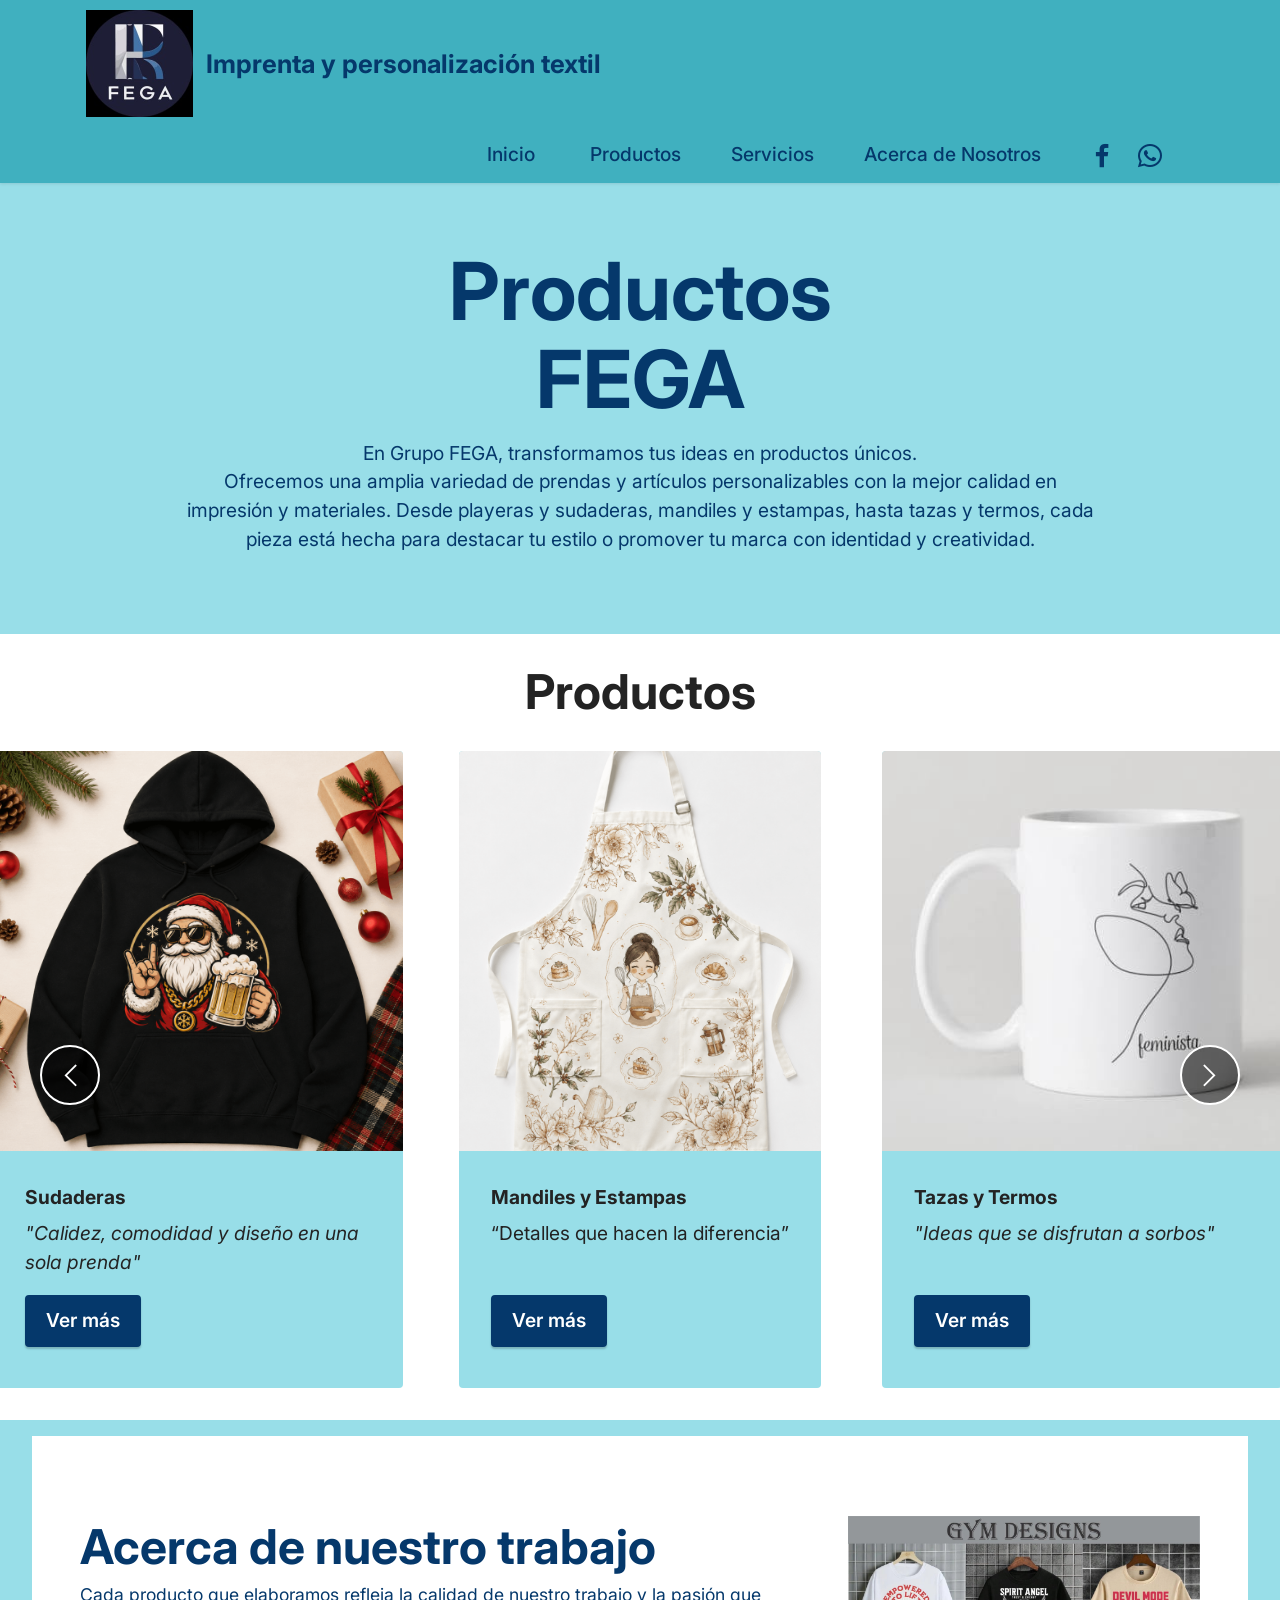
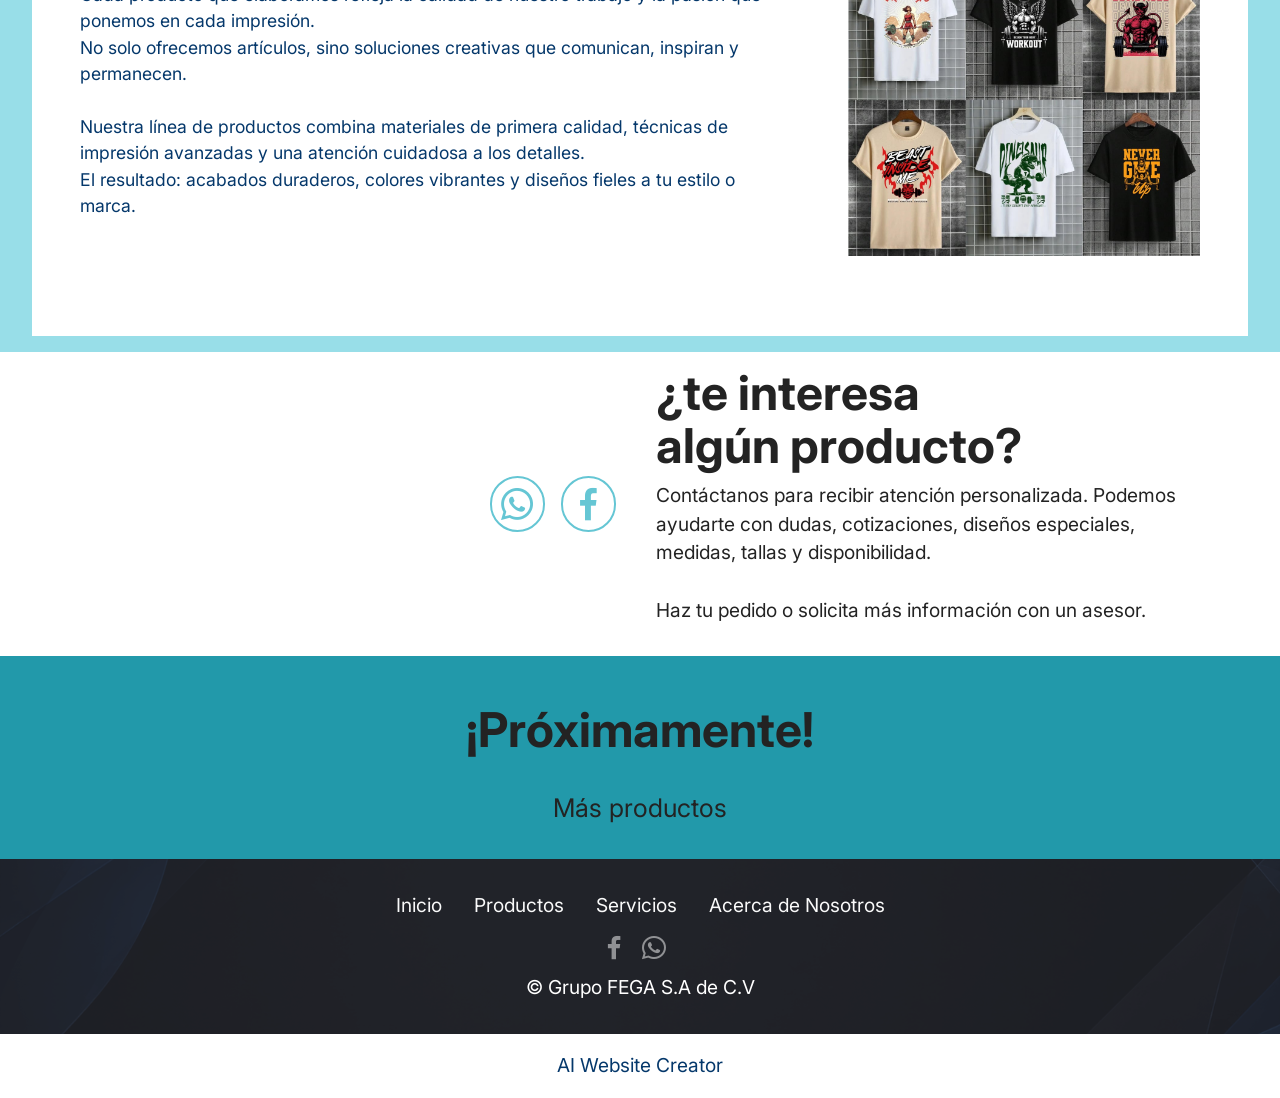
==== commit 93b1f9b9: "ultima modificación links funcionales" ====
--- a/page1.html
+++ b/page1.html
@@ -18,7 +18,7 @@
   <link rel="stylesheet" href="assets/theme/css/style.css">
   <link rel="preload" href="https://fonts.googleapis.com/css?family=Inter:100,200,300,400,500,600,700,800,900,100i,200i,300i,400i,500i,600i,700i,800i,900i&display=swap" as="style" onload="this.onload=null;this.rel='stylesheet'">
   <noscript><link rel="stylesheet" href="https://fonts.googleapis.com/css?family=Inter:100,200,300,400,500,600,700,800,900,100i,200i,300i,400i,500i,600i,700i,800i,900i&display=swap"></noscript>
-  <link rel="preload" as="style" href="assets/mobirise/css/mbr-additional.css?v=ez0dTf"><link rel="stylesheet" href="assets/mobirise/css/mbr-additional.css?v=ez0dTf" type="text/css">
+  <link rel="preload" as="style" href="assets/mobirise/css/mbr-additional.css?v=R2QO2Y"><link rel="stylesheet" href="assets/mobirise/css/mbr-additional.css?v=R2QO2Y" type="text/css">
 
   
   
@@ -287,7 +287,7 @@
             </div>
         </div>
     </div>
-</section><section class="display-7" style="padding: 0;align-items: center;justify-content: center;flex-wrap: wrap;    align-content: center;display: flex;position: relative;height: 4rem;"><a href="https://mobiri.se/3101505" style="flex: 1 1;height: 4rem;position: absolute;width: 100%;z-index: 1;"><img alt="" style="height: 4rem;" src="[data-uri]"></a><p style="margin: 0;text-align: center;" class="display-7">&#8204;</p><a style="z-index:1" href="https://mobirise.com/html-builder.html">HTML Generator</a></section><script src="assets/bootstrap/js/bootstrap.bundle.min.js"></script>  <script src="assets/smoothscroll/smooth-scroll.js"></script>  <script src="assets/ytplayer/index.js"></script>  <script src="assets/dropdown/js/navbar-dropdown.js"></script>  <script src="assets/embla/embla.min.js"></script>  <script src="assets/embla/script.js"></script>  <script src="assets/sociallikes/social-likes.js"></script>  <script src="assets/theme/js/script.js"></script>  
+</section><section class="display-7" style="padding: 0;align-items: center;justify-content: center;flex-wrap: wrap;    align-content: center;display: flex;position: relative;height: 4rem;"><a href="https://mobiri.se/3101505" style="flex: 1 1;height: 4rem;position: absolute;width: 100%;z-index: 1;"><img alt="" style="height: 4rem;" src="[data-uri]"></a><p style="margin: 0;text-align: center;" class="display-7">&#8204;</p><a style="z-index:1" href="https://mobirise.com/builder/ai-website-creator.html">AI Website Creator</a></section><script src="assets/bootstrap/js/bootstrap.bundle.min.js"></script>  <script src="assets/smoothscroll/smooth-scroll.js"></script>  <script src="assets/ytplayer/index.js"></script>  <script src="assets/dropdown/js/navbar-dropdown.js"></script>  <script src="assets/embla/embla.min.js"></script>  <script src="assets/embla/script.js"></script>  <script src="assets/sociallikes/social-likes.js"></script>  <script src="assets/theme/js/script.js"></script>  
   
   
 </body>
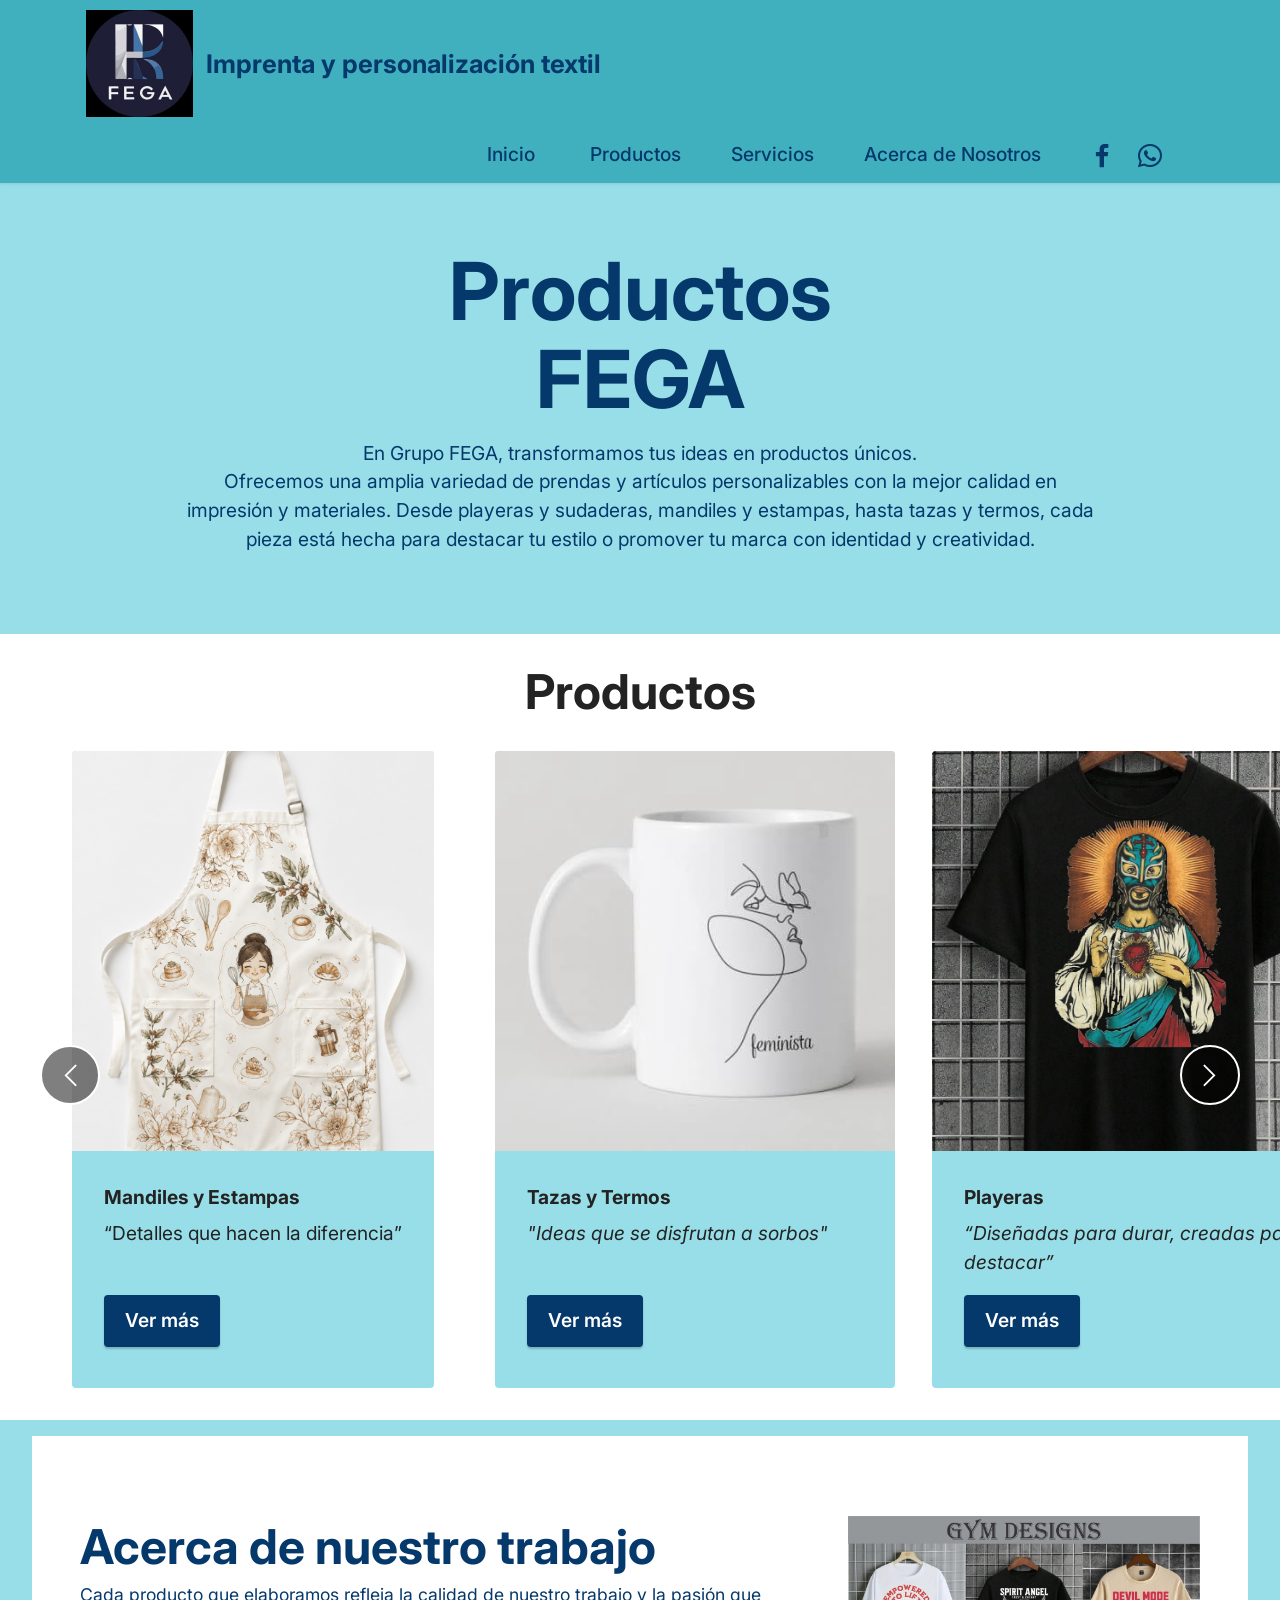
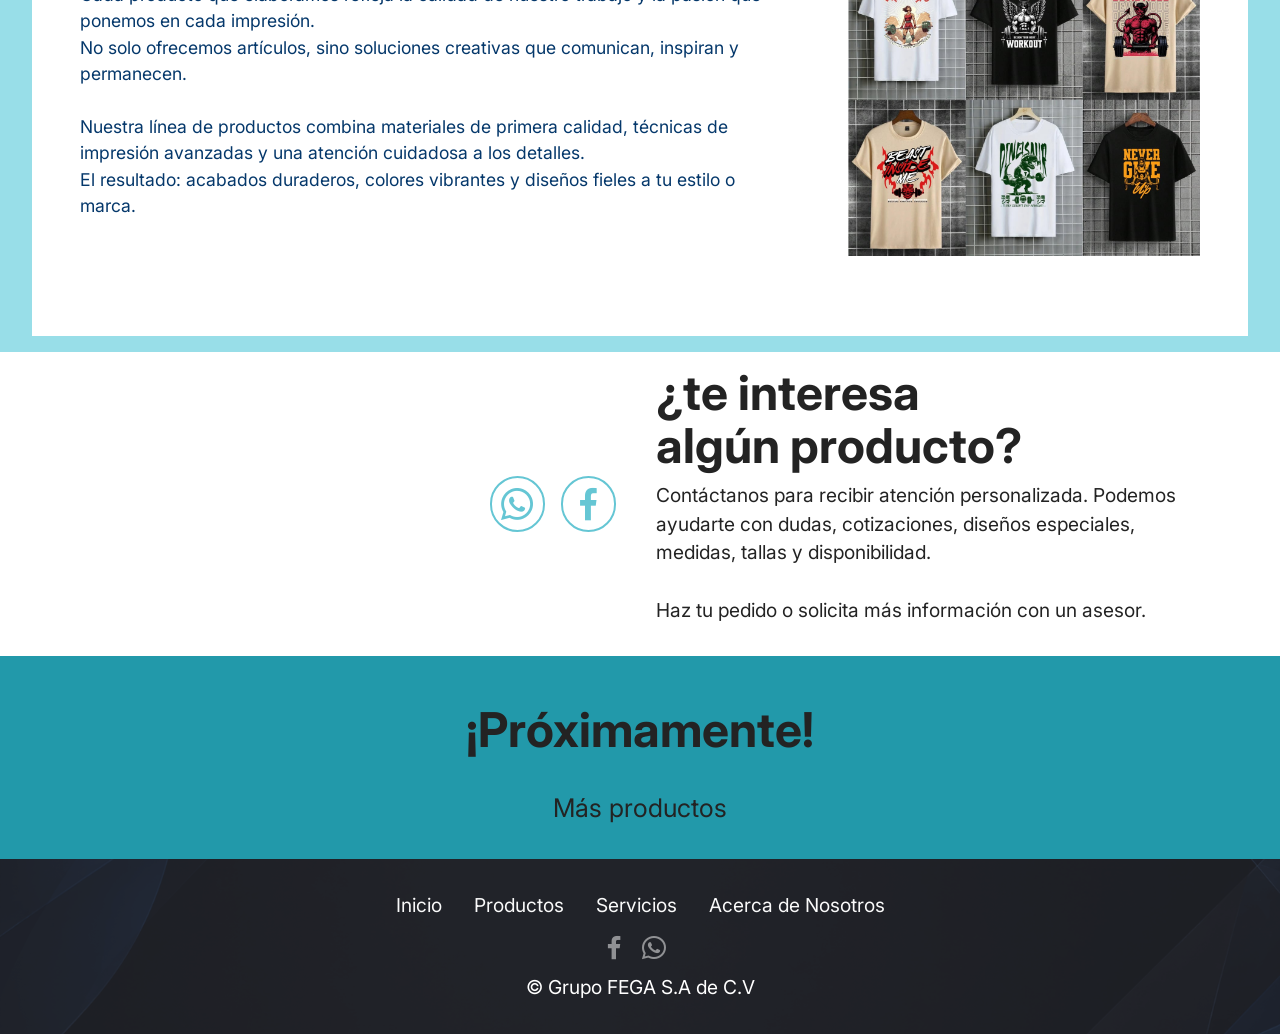
==== commit 890420cb: "Update page1.html QuitamosBanerfinal" ====
--- a/page1.html
+++ b/page1.html
@@ -1,7 +1,7 @@
 <!DOCTYPE html>
 <html  >
 <head>
-  <!-- Site made with Mobirise Website Builder v6.1.9, https://mobirise.com -->
+  
   <meta charset="UTF-8">
   <meta http-equiv="X-UA-Compatible" content="IE=edge">
   <meta name="generator" content="Mobirise v6.1.9, mobirise.com">
@@ -286,9 +286,7 @@
                     © Grupo FEGA S.A de C.V</p>
             </div>
         </div>
-    </div>
-</section><section class="display-7" style="padding: 0;align-items: center;justify-content: center;flex-wrap: wrap;    align-content: center;display: flex;position: relative;height: 4rem;"><a href="https://mobiri.se/3101505" style="flex: 1 1;height: 4rem;position: absolute;width: 100%;z-index: 1;"><img alt="" style="height: 4rem;" src="[data-uri]"></a><p style="margin: 0;text-align: center;" class="display-7">&#8204;</p><a style="z-index:1" href="https://mobirise.com/builder/ai-website-creator.html">AI Website Creator</a></section><script src="assets/bootstrap/js/bootstrap.bundle.min.js"></script>  <script src="assets/smoothscroll/smooth-scroll.js"></script>  <script src="assets/ytplayer/index.js"></script>  <script src="assets/dropdown/js/navbar-dropdown.js"></script>  <script src="assets/embla/embla.min.js"></script>  <script src="assets/embla/script.js"></script>  <script src="assets/sociallikes/social-likes.js"></script>  <script src="assets/theme/js/script.js"></script>  
-  
+    </div>  
   
 </body>
-</html>+</html>
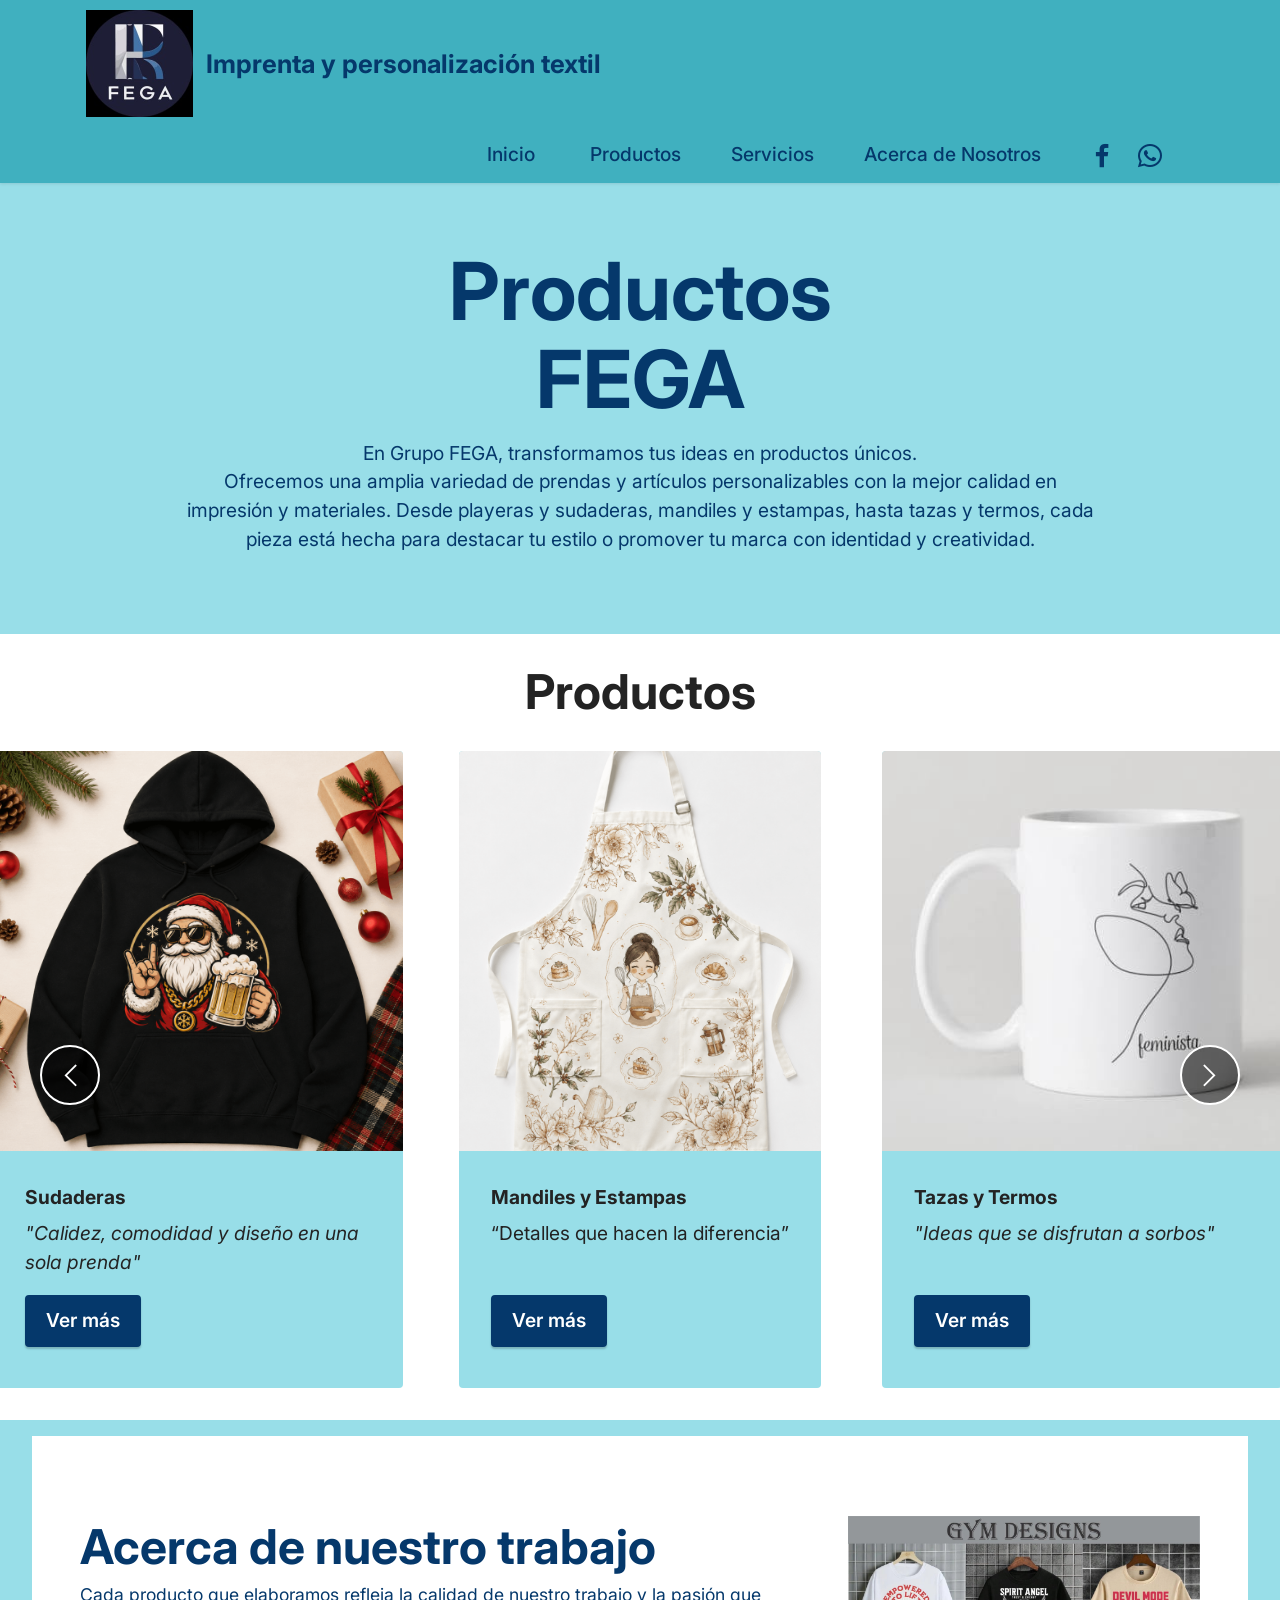
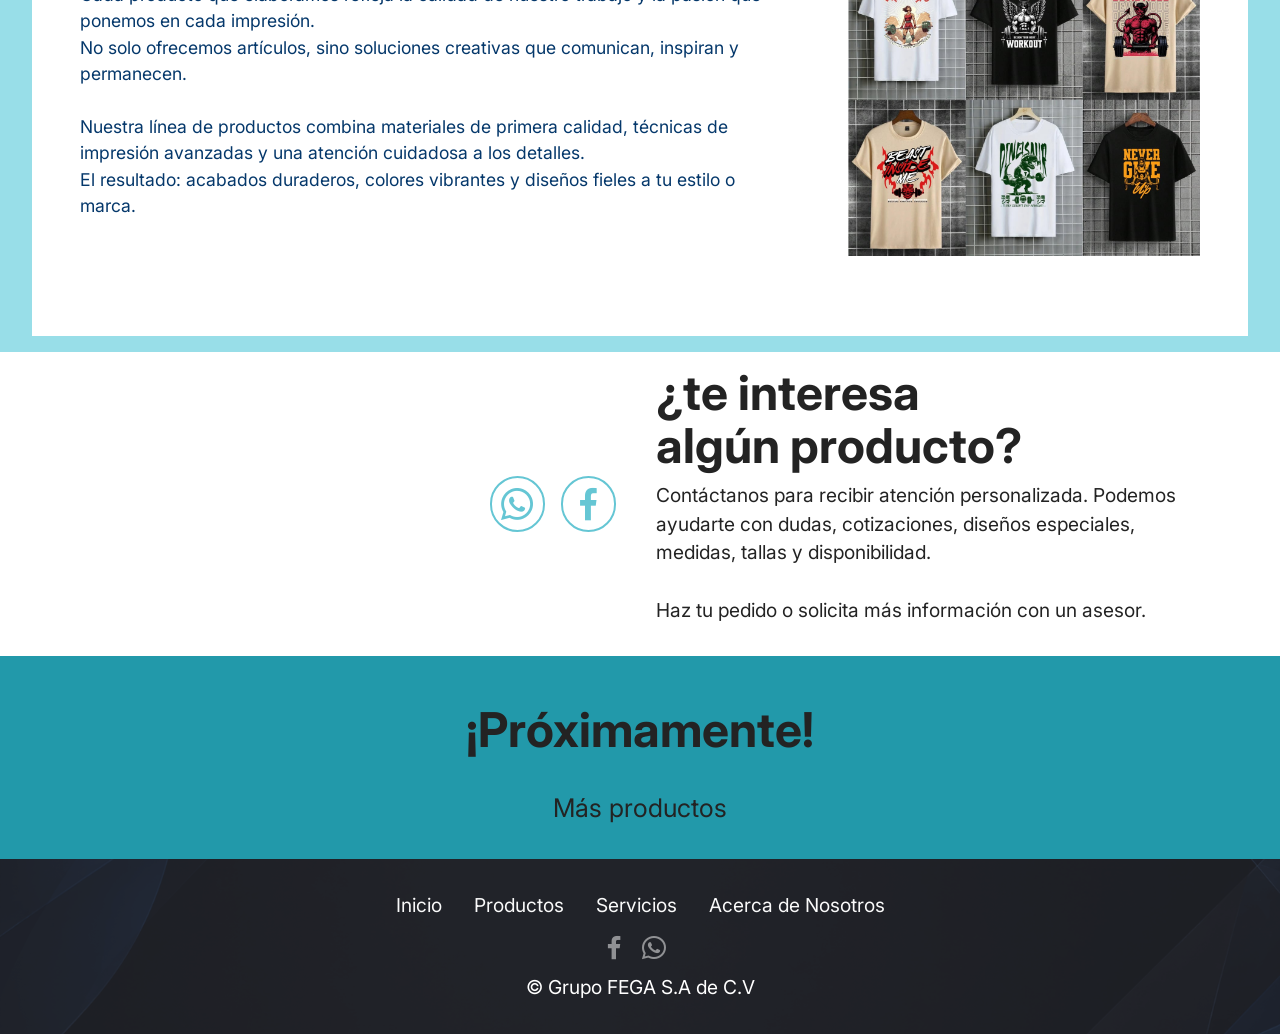
==== commit 6f6e4a62: "LUpdate page1.html" ====
--- a/page1.html
+++ b/page1.html
@@ -287,6 +287,8 @@
             </div>
         </div>
     </div>  
+
+</section><script src="assets/bootstrap/js/bootstrap.bundle.min.js"></script>  <script src="assets/smoothscroll/smooth-scroll.js"></script>  <script src="assets/ytplayer/index.js"></script>  <script src="assets/dropdown/js/navbar-dropdown.js"></script>  <script src="assets/embla/embla.min.js"></script>  <script src="assets/embla/script.js"></script>  <script src="assets/theme/js/script.js"></script>
   
 </body>
 </html>
